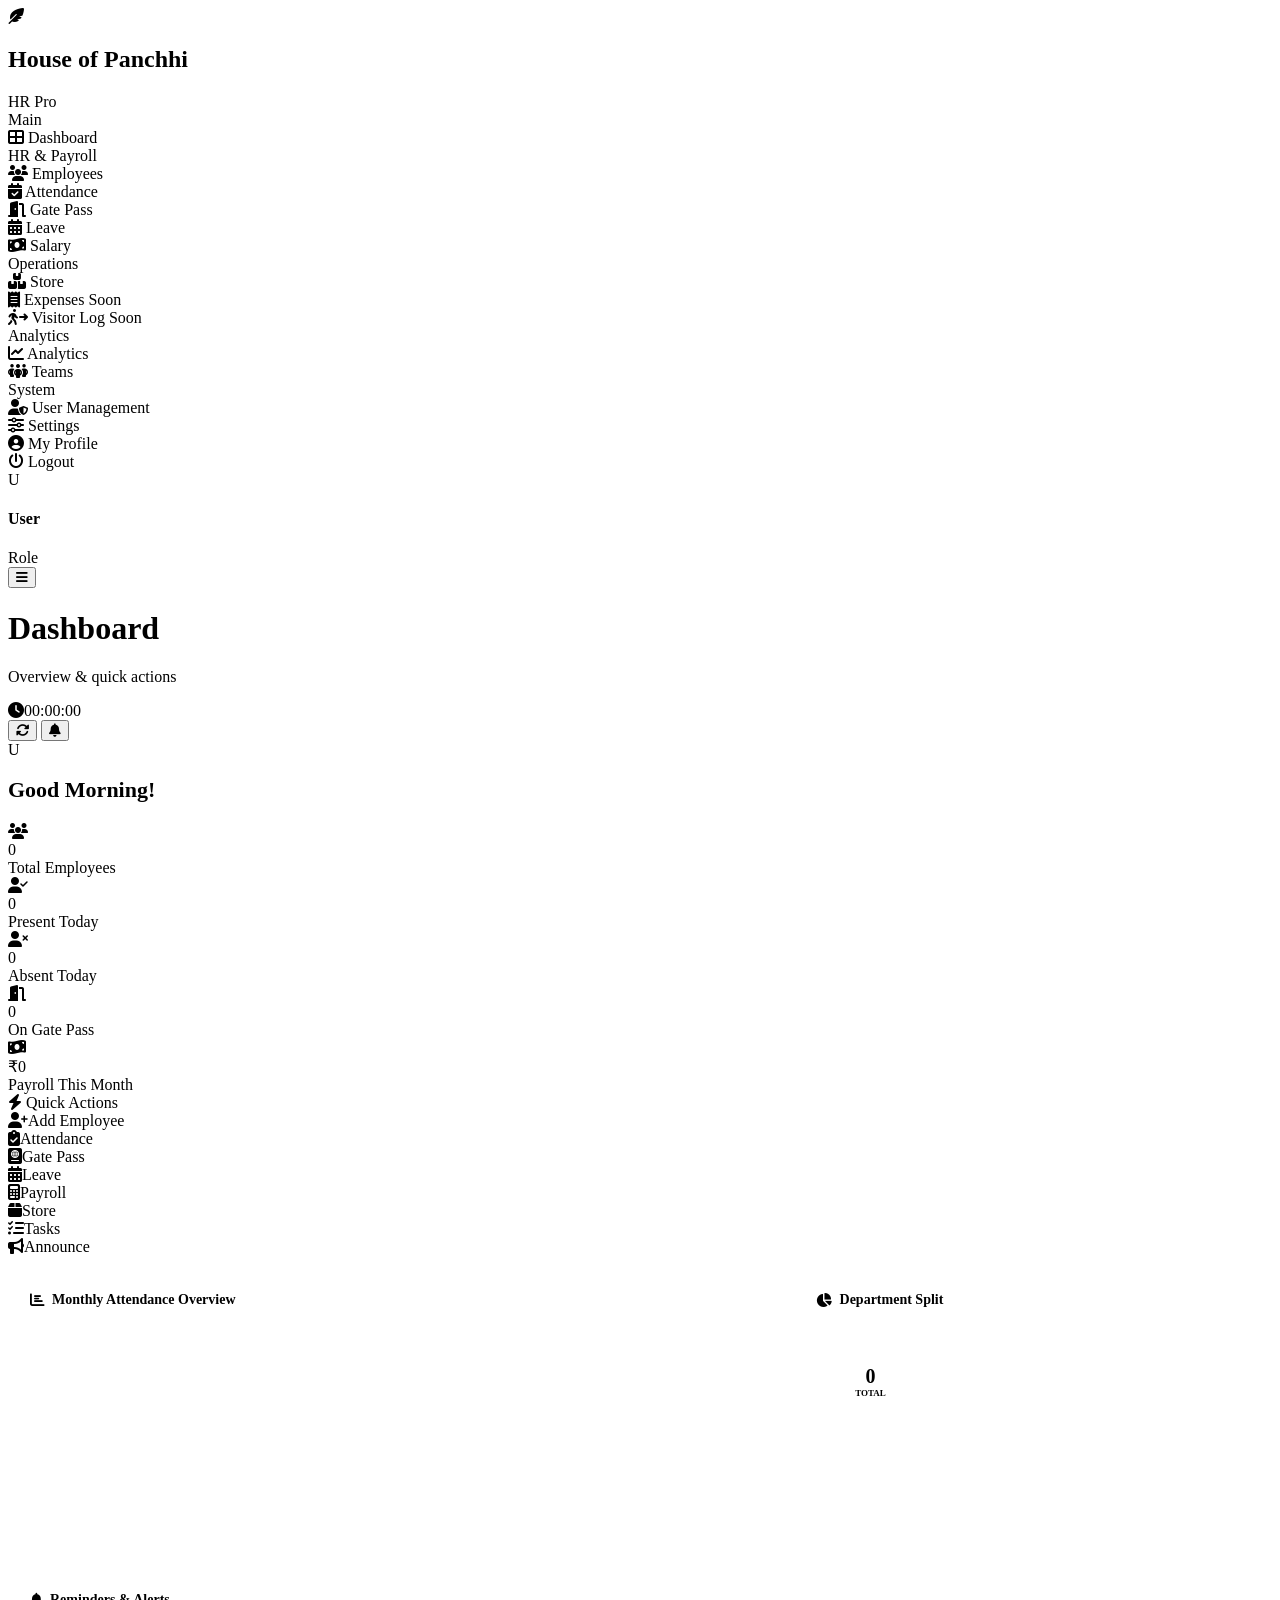
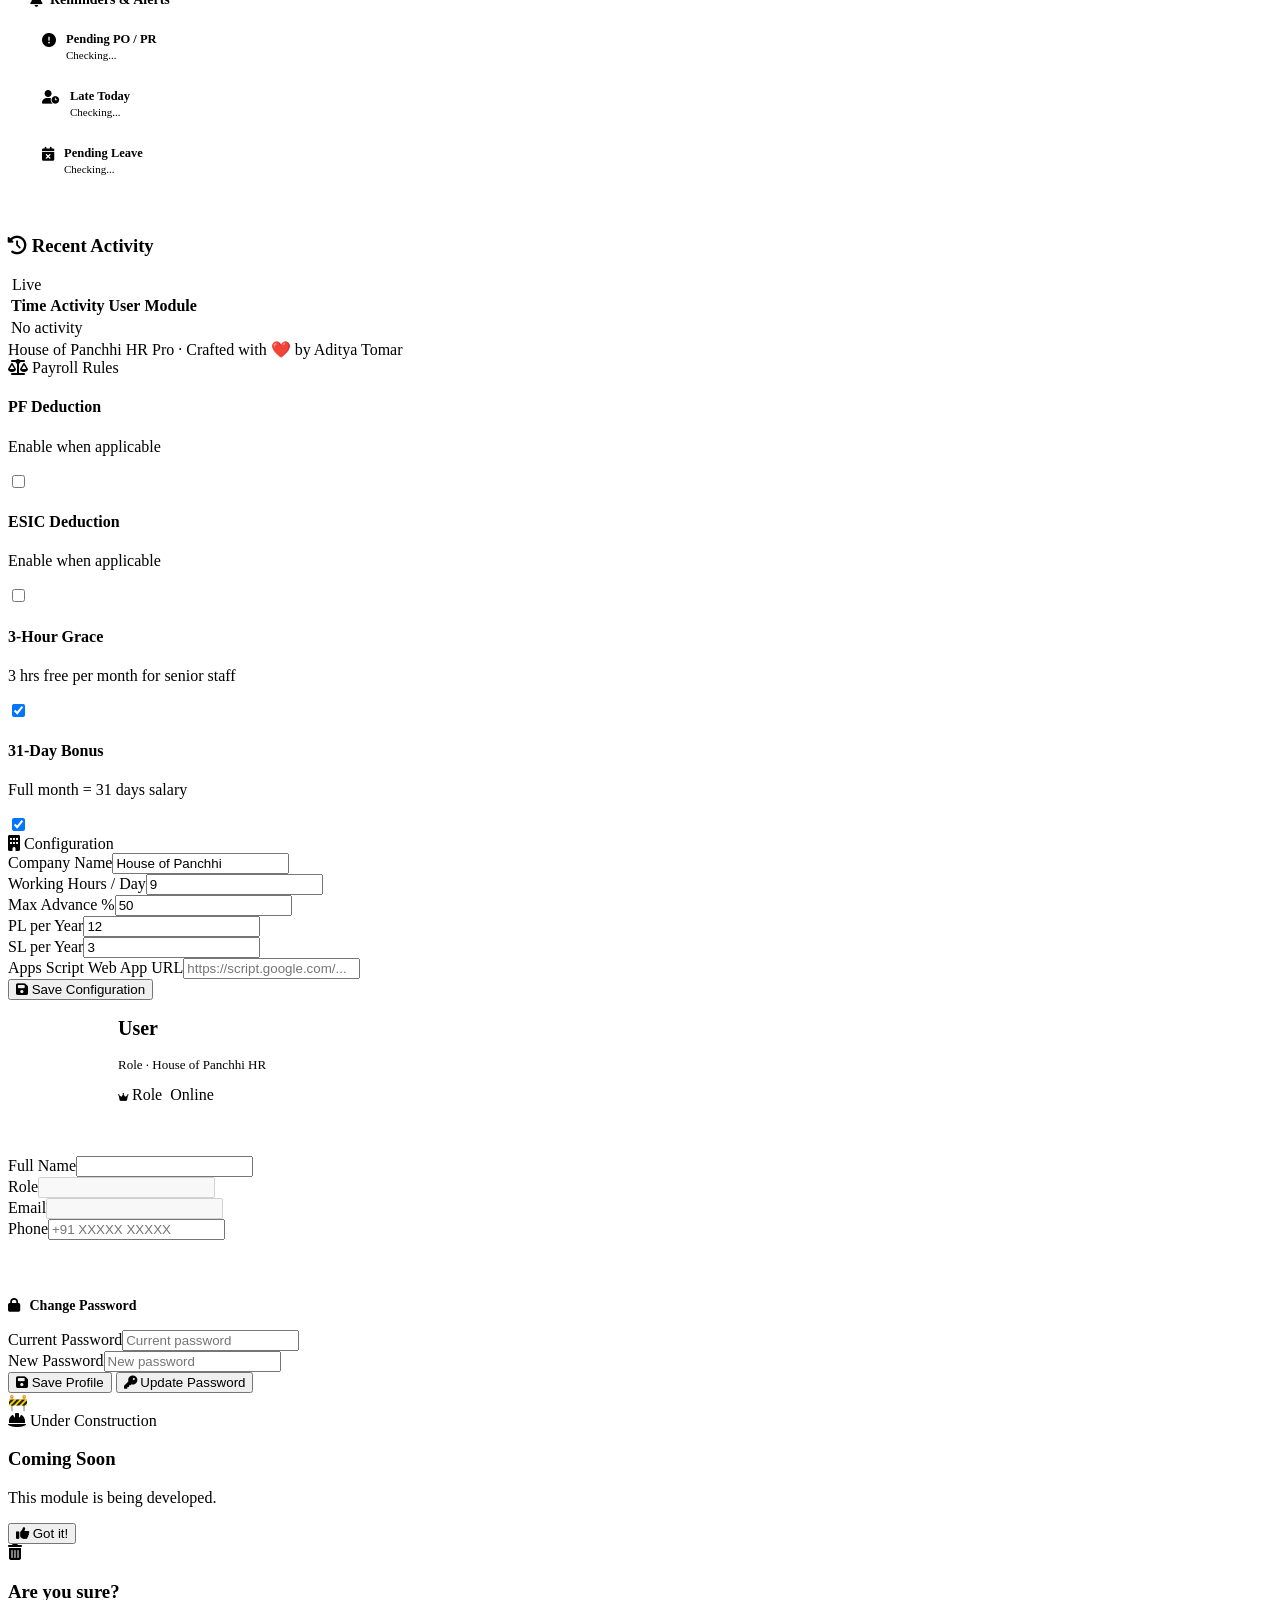
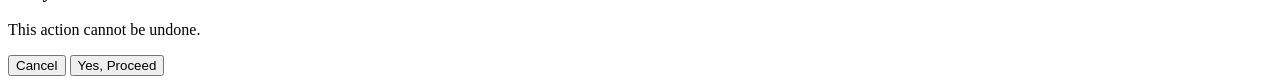
==== index.html @ e10f1668 "Add files via upload" ====
<!DOCTYPE html>
<html lang="en">
<head>
<meta charset="UTF-8">
<meta name="viewport" content="width=device-width, initial-scale=1.0">
<title>Dashboard — House of Panchhi HR</title>
<link rel="icon" type="image/png" href="assets/img/hop-logo-wings.png">
<link rel="preconnect" href="https://fonts.googleapis.com">
<link href="https://fonts.googleapis.com/css2?family=Plus+Jakarta+Sans:wght@300;400;500;600;700;800&family=JetBrains+Mono:wght@400;600&display=swap" rel="stylesheet">
<link rel="stylesheet" href="https://cdnjs.cloudflare.com/ajax/libs/font-awesome/6.5.1/css/all.min.css">
<link rel="stylesheet" href="assets/css/style.css">
<style>
.dashboard-grid { display: grid; grid-template-columns: 1.6fr 1fr; gap: 20px; margin-bottom: 24px; }
.chart-card { background: #fff; border: 1px solid var(--gray-200); border-radius: var(--radius-lg); padding: 22px; transition: all 0.25s ease; }
.chart-card:hover { box-shadow: var(--shadow-md); }
.chart-card h3 { font-size: 14px; font-weight: 800; color: var(--gray-900); margin-bottom: 18px; display: flex; align-items: center; gap: 8px; }
.chart-card h3 i { color: var(--primary); }
.bar-chart { display: flex; align-items: flex-end; gap: 10px; height: 160px; padding-bottom: 24px; position: relative; }
.bar-wrap { flex: 1; display: flex; flex-direction: column; align-items: center; gap: 4px; height: 100%; justify-content: flex-end; }
.bar { width: 100%; border-radius: 6px 6px 0 0; min-width: 24px; position: relative; transition: height 1s cubic-bezier(0.4,0,0.2,1); cursor: pointer; }
.bar:hover { opacity: 0.82; }
.bar-val { font-size: 10px; font-weight: 800; color: var(--gray-700); position: absolute; top: -18px; left: 50%; transform: translateX(-50%); white-space: nowrap; }
.bar-label { font-size: 10px; color: var(--gray-500); font-weight: 600; margin-top: 4px; }
.donut-wrap { display: flex; align-items: center; gap: 20px; margin-top: 8px; }
.donut { width: 110px; height: 110px; border-radius: 50%; position: relative; flex-shrink: 0; }
.donut-center { position: absolute; top: 50%; left: 50%; transform: translate(-50%,-50%); width: 68px; height: 68px; background: #fff; border-radius: 50%; display: flex; flex-direction: column; align-items: center; justify-content: center; }
.donut-center .dn { font-size: 20px; font-weight: 800; color: var(--gray-900); }
.donut-center .dl { font-size: 9px; color: var(--gray-400); font-weight: 700; text-transform: uppercase; }
.donut-legend { font-size: 11.5px; }
.donut-legend li { display: flex; align-items: center; gap: 6px; margin-bottom: 7px; color: var(--gray-600); font-weight: 500; list-style: none; }
.donut-legend li span { width: 9px; height: 9px; border-radius: 3px; flex-shrink: 0; display: inline-block; }
.reminder-card { background: #fff; border: 1px solid var(--gray-200); border-radius: var(--radius-lg); padding: 22px; margin-bottom: 20px; }
.reminder-card h3 { font-size: 14px; font-weight: 800; color: var(--gray-900); margin-bottom: 14px; display: flex; align-items: center; gap: 8px; }
.reminder-item { display: flex; align-items: flex-start; gap: 10px; padding: 10px 12px; border-radius: var(--radius-sm); margin-bottom: 8px; }
.reminder-item:last-child { margin-bottom: 0; }
.reminder-item.red { background: var(--danger-light); } .reminder-item.amber { background: var(--warning-light); }
.reminder-item.blue { background: var(--info-light); } .reminder-item.green { background: var(--success-light); }
.reminder-item i { font-size: 14px; margin-top: 1px; flex-shrink: 0; }
.reminder-item.red i { color: var(--danger); } .reminder-item.amber i { color: var(--warning); }
.reminder-item.blue i { color: var(--info); } .reminder-item.green i { color: var(--success); }
.reminder-item .rt { font-size: 12.5px; font-weight: 700; color: var(--gray-800); }
.reminder-item .rs { font-size: 11px; color: var(--gray-500); margin-top: 2px; }
.birthday-card { background: linear-gradient(135deg,#fdf4ff,#fce7f3); border: 1px solid #f9a8d4; border-radius: var(--radius-md); padding: 12px 16px; display: flex; align-items: center; gap: 12px; margin-bottom: 10px; }
.birthday-card i { font-size: 20px; color: #ec4899; }
.birthday-card .bname { font-size: 13px; font-weight: 800; color: var(--gray-900); }
.birthday-card .bdept { font-size: 11.5px; color: var(--gray-500); }
.activity-time { font-size: 11px; color: var(--gray-400); white-space: nowrap; font-family: 'JetBrains Mono',monospace; }
@media (max-width: 900px) { .dashboard-grid { grid-template-columns: 1fr; } }
</style>
</head>
<body>
<div class="app-wrapper active" id="appWrapper">
<div class="sidebar-overlay" id="sidebarOverlay" onclick="closeSidebar()"></div>

<nav class="sidebar" id="sidebar">
  <div class="sidebar-brand">
    <img src="assets/img/hop-logo-wings.png" alt="HOP" class="sidebar-logo-img" onerror="this.outerHTML='<div class=\'brand-icon\'><i class=\'fas fa-feather-pointed\'></i></div>'">
    <div class="brand-text"><h2>House of Panchhi</h2><span>HR Pro</span></div>
  </div>
  <div class="sidebar-nav">
    <div class="nav-section">
      <div class="nav-section-title">Main</div>
      <div class="nav-link active" data-page="dashboard" data-module="dashboard" onclick="navigateTo('dashboard')"><i class="fas fa-th-large"></i> Dashboard</div>
    </div>
    <div class="nav-section">
      <div class="nav-section-title">HR & Payroll</div>
      <div class="nav-link" data-module="employees" onclick="window.location='employees.html'"><i class="fas fa-users"></i> Employees</div>
      <div class="nav-link" data-module="attendance" onclick="window.location='attendance.html'"><i class="fas fa-calendar-check"></i> Attendance</div>
      <div class="nav-link" data-module="gatepass" onclick="window.location='gatepass.html'"><i class="fas fa-door-open"></i> Gate Pass</div>
      <div class="nav-link" data-module="leave" onclick="window.location='leave.html'"><i class="fas fa-calendar-days"></i> Leave</div>
      <div class="nav-link" data-module="salary" onclick="window.location='salary.html'"><i class="fas fa-money-bill-wave"></i> Salary</div>
    </div>
    <div class="nav-section">
      <div class="nav-section-title">Operations</div>
      <div class="nav-link" data-module="store" onclick="window.location='store.html'"><i class="fas fa-boxes-stacked"></i> Store</div>
      <div class="nav-link" onclick="showMaintenance('Expenses Tracker','Track expenses')"><i class="fas fa-receipt"></i> Expenses <span class="nav-soon">Soon</span></div>
      <div class="nav-link" onclick="showMaintenance('Visitor Log','Track visitors')"><i class="fas fa-person-walking-arrow-right"></i> Visitor Log <span class="nav-soon">Soon</span></div>
    </div>
    <div class="nav-section">
      <div class="nav-section-title">Analytics</div>
      <div class="nav-link" data-module="analytics" onclick="window.location='analytics.html'"><i class="fas fa-chart-line"></i> Analytics</div>
      <div class="nav-link" data-module="teams" onclick="window.location='teams.html'"><i class="fas fa-people-group"></i> Teams</div>
    </div>
    <div class="nav-section">
      <div class="nav-section-title">System</div>
      <div class="nav-link" data-module="users" onclick="window.location='users.html'"><i class="fas fa-user-shield"></i> User Management</div>
      <div class="nav-link" data-page="settings" data-module="settings" onclick="navigateTo('settings')"><i class="fas fa-sliders"></i> Settings</div>
      <div class="nav-link" data-page="profile" data-module="profile" onclick="navigateTo('profile')"><i class="fas fa-user-circle"></i> My Profile</div>
      <div class="nav-link" onclick="Auth.logout()"><i class="fas fa-power-off"></i> Logout</div>
    </div>
  </div>
  <div class="sidebar-footer" onclick="navigateTo('profile')">
    <div class="user-avatar" id="sidebarAvatar">U</div>
    <div class="user-info">
      <h4 id="sidebarName">User</h4>
      <span><span class="online-dot"></span> <span class="badge-role">Role</span></span>
    </div>
  </div>
</nav>

<div class="main-content">
  <header class="top-header">
    <div class="header-left">
      <button class="menu-toggle" onclick="toggleSidebar()"><i class="fas fa-bars"></i></button>
      <div class="page-title"><h1 id="pageTitle">Dashboard</h1><p id="pageSubtitle">Overview & quick actions</p></div>
    </div>
    <div class="header-right">
      <div class="header-clock"><i class="fas fa-clock"></i><span id="liveClock" class="clock-label">00:00:00</span></div>
      <button class="header-icon-btn" onclick="syncAll()" title="Refresh"><i class="fas fa-rotate"></i></button>
      <button class="header-icon-btn" onclick="showToast('info','Notifications','No new notifications')"><i class="fas fa-bell"></i></button>
      <div class="header-avatar" id="headerAvatar" onclick="navigateTo('profile')">U</div>
    </div>
  </header>

  <div class="page-content">
    <!-- DASHBOARD -->
    <div class="page active" id="page-dashboard">
      <div style="margin-bottom:20px">
        <h2 id="greetingText" style="font-size:22px;font-weight:800;color:var(--gray-900)">Good Morning!</h2>
        <p id="greetingDate" style="font-size:13px;color:var(--gray-500);margin-top:3px"></p>
      </div>

      <div id="birthdaySection" style="display:none;margin-bottom:20px"></div>

      <div class="stat-cards">
        <div class="stat-card purple"><div class="stat-icon purple"><i class="fas fa-users"></i></div><div class="stat-number" id="ds-totalEmp">0</div><div class="stat-label">Total Employees</div></div>
        <div class="stat-card green"><div class="stat-icon green"><i class="fas fa-user-check"></i></div><div class="stat-number" id="ds-presentToday">0</div><div class="stat-label">Present Today</div></div>
        <div class="stat-card red"><div class="stat-icon red"><i class="fas fa-user-xmark"></i></div><div class="stat-number" id="ds-absentToday">0</div><div class="stat-label">Absent Today</div></div>
        <div class="stat-card amber"><div class="stat-icon amber"><i class="fas fa-door-open"></i></div><div class="stat-number" id="ds-onGatepass">0</div><div class="stat-label">On Gate Pass</div></div>
        <div class="stat-card blue"><div class="stat-icon blue"><i class="fas fa-money-bill-wave"></i></div><div class="stat-number" id="ds-payroll">₹0</div><div class="stat-label">Payroll This Month</div></div>
      </div>

      <div class="section-title"><i class="fas fa-bolt"></i> Quick Actions</div>
      <div class="quick-grid">
        <div class="quick-btn" onclick="window.location='employees.html'"><i class="fas fa-user-plus"></i><span>Add Employee</span></div>
        <div class="quick-btn" onclick="window.location='attendance.html'"><i class="fas fa-clipboard-check"></i><span>Attendance</span></div>
        <div class="quick-btn" onclick="window.location='gatepass.html'"><i class="fas fa-passport"></i><span>Gate Pass</span></div>
        <div class="quick-btn" onclick="window.location='leave.html'"><i class="fas fa-calendar-days"></i><span>Leave</span></div>
        <div class="quick-btn" onclick="window.location='salary.html'"><i class="fas fa-calculator"></i><span>Payroll</span></div>
        <div class="quick-btn" onclick="window.location='store.html'"><i class="fas fa-box"></i><span>Store</span></div>
        <div class="quick-btn" onclick="showMaintenance('Task Manager','Task module coming soon')"><i class="fas fa-list-check"></i><span>Tasks</span></div>
        <div class="quick-btn" onclick="showMaintenance('Announcements','Announcements coming soon')"><i class="fas fa-bullhorn"></i><span>Announce</span></div>
      </div>

      <div class="dashboard-grid">
        <div class="chart-card">
          <h3><i class="fas fa-chart-bar"></i> Monthly Attendance Overview</h3>
          <div class="bar-chart" id="dashBarChart"></div>
        </div>
        <div class="chart-card">
          <h3><i class="fas fa-chart-pie"></i> Department Split</h3>
          <div class="donut-wrap">
            <div class="donut" id="dashDonut"><div class="donut-center"><div class="dn" id="dashDonutNum">0</div><div class="dl">Total</div></div></div>
            <ul class="donut-legend" id="dashDonutLegend"></ul>
          </div>
        </div>
      </div>

      <div class="grid-1-2">
        <div class="reminder-card">
          <h3><i class="fas fa-bell" style="color:var(--warning)"></i> Reminders & Alerts</h3>
          <div id="dashReminders">
            <div class="reminder-item amber"><i class="fas fa-exclamation-circle"></i><div><div class="rt">Pending PO / PR</div><div class="rs" id="dash-poCount">Checking...</div></div></div>
            <div class="reminder-item red"><i class="fas fa-user-clock"></i><div><div class="rt">Late Today</div><div class="rs" id="dash-lateCount">Checking...</div></div></div>
            <div class="reminder-item blue"><i class="fas fa-calendar-xmark"></i><div><div class="rt">Pending Leave</div><div class="rs" id="dash-pendingLeave">Checking...</div></div></div>
            <div class="reminder-item green" id="dash-probationAlert" style="display:none"><i class="fas fa-user-clock"></i><div><div class="rt">Probation Ending</div><div class="rs" id="dash-probationText"></div></div></div>
          </div>
        </div>
        <div class="table-card" style="margin-bottom:0">
          <div class="table-header"><h3><i class="fas fa-clock-rotate-left"></i> Recent Activity</h3><span class="badge badge-green"><span class="online-dot pulse"></span>&nbsp;Live</span></div>
          <div class="table-wrapper">
            <table><thead><tr><th>Time</th><th>Activity</th><th>User</th><th>Module</th></tr></thead><tbody id="dashActivityBody"><tr><td colspan="4" class="table-empty">No activity</td></tr></tbody></table>
          </div>
        </div>
      </div>

      <div class="app-footer">
        <div class="credit-text">House of Panchhi HR Pro · <span class="rainbow-text">Crafted with ❤️ by Aditya Tomar</span></div>
      </div>
    </div>

    <!-- SETTINGS -->
    <div class="page" id="page-settings">
      <div class="grid-2">
        <div class="form-card">
          <div class="form-card-title"><i class="fas fa-scale-balanced"></i> Payroll Rules</div>
          <div class="toggle-row"><div class="toggle-info"><h4>PF Deduction</h4><p>Enable when applicable</p></div><label class="toggle-switch"><input type="checkbox" id="rulePF"><span class="toggle-slider"></span></label></div>
          <div class="toggle-row"><div class="toggle-info"><h4>ESIC Deduction</h4><p>Enable when applicable</p></div><label class="toggle-switch"><input type="checkbox" id="ruleESIC"><span class="toggle-slider"></span></label></div>
          <div class="toggle-row"><div class="toggle-info"><h4>3-Hour Grace</h4><p>3 hrs free per month for senior staff</p></div><label class="toggle-switch"><input type="checkbox" id="ruleGrace" checked><span class="toggle-slider"></span></label></div>
          <div class="toggle-row"><div class="toggle-info"><h4>31-Day Bonus</h4><p>Full month = 31 days salary</p></div><label class="toggle-switch"><input type="checkbox" id="ruleBonus" checked><span class="toggle-slider"></span></label></div>
        </div>
        <div class="form-card">
          <div class="form-card-title"><i class="fas fa-building"></i> Configuration</div>
          <div class="form-group mb-16"><label>Company Name</label><input type="text" id="cfgCompany" value="House of Panchhi"></div>
          <div class="form-group mb-16"><label>Working Hours / Day</label><input type="number" id="cfgHours" value="9"></div>
          <div class="form-group mb-16"><label>Max Advance %</label><input type="number" id="cfgAdvance" value="50"></div>
          <div class="form-group mb-16"><label>PL per Year</label><input type="number" id="cfgPL" value="12"></div>
          <div class="form-group mb-16"><label>SL per Year</label><input type="number" id="cfgSL" value="3"></div>
          <div class="form-group mb-16"><label>Apps Script Web App URL</label><input type="url" id="cfgWebApp" placeholder="https://script.google.com/..."></div>
          <button class="btn btn-primary btn-full" onclick="saveSettings()"><i class="fas fa-save"></i> Save Configuration</button>
        </div>
      </div>
    </div>

    <!-- PROFILE -->
    <div class="page" id="page-profile">
      <div class="form-card">
        <div style="display:flex;align-items:center;gap:20px;margin-bottom:28px;padding-bottom:24px;border-bottom:1px solid var(--gray-100);flex-wrap:wrap">
          <div id="profileAvatarLg" style="width:90px;height:90px;border-radius:20px;display:flex;align-items:center;justify-content:center;color:#fff;font-size:32px;font-weight:800;cursor:pointer;position:relative;background:var(--primary)" onclick="document.getElementById('profilePhotoInput').click()">
            U
            <div style="position:absolute;bottom:-4px;right:-4px;background:var(--primary);width:26px;height:26px;border-radius:50%;display:flex;align-items:center;justify-content:center;border:2px solid #fff"><i class="fas fa-camera" style="font-size:10px;color:#fff"></i></div>
          </div>
          <input type="file" id="profilePhotoInput" accept="image/*" style="display:none" onchange="handleProfilePhoto(this)">
          <div>
            <h2 id="profileDisplayName" style="font-size:20px;font-weight:800;color:var(--gray-900)">User</h2>
            <p style="font-size:13px;color:var(--gray-500);margin-top:2px"><span class="badge-role">Role</span> · House of Panchhi HR</p>
            <div style="display:flex;gap:8px;margin-top:8px"><span class="badge badge-purple"><i class="fas fa-crown" style="font-size:9px"></i> <span class="badge-role">Role</span></span><span class="badge badge-green"><span class="online-dot"></span> Online</span></div>
          </div>
        </div>
        <div class="form-grid form-grid-2">
          <div class="form-group"><label>Full Name</label><input type="text" id="profileName" onchange="updateProfileName()"></div>
          <div class="form-group"><label>Role</label><input type="text" id="profileRole" disabled></div>
          <div class="form-group"><label>Email</label><input type="email" id="profileEmail" disabled></div>
          <div class="form-group"><label>Phone</label><input type="tel" id="profilePhone" placeholder="+91 XXXXX XXXXX"></div>
        </div>
        <div style="margin-top:24px;padding-top:20px;border-top:1px solid var(--gray-100)">
          <h3 style="font-size:14px;font-weight:800;color:var(--gray-900);margin-bottom:16px"><i class="fas fa-lock" style="color:var(--primary);margin-right:6px"></i> Change Password</h3>
          <div class="form-grid form-grid-2">
            <div class="form-group"><label>Current Password</label><input type="password" id="currentPass" placeholder="Current password"></div>
            <div class="form-group"><label>New Password</label><input type="password" id="newPass" placeholder="New password"></div>
          </div>
        </div>
        <div class="btn-group mt-16">
          <button class="btn btn-primary" onclick="saveProfile()"><i class="fas fa-save"></i> Save Profile</button>
          <button class="btn btn-outline" onclick="changePassword()"><i class="fas fa-key"></i> Update Password</button>
        </div>
      </div>
    </div>
  </div>
</div>
</div>

<!-- MAINTENANCE MODAL -->
<div class="maintenance-overlay" id="maintenanceModal">
  <div class="maintenance-box">
    <span class="maintenance-icon">🚧</span>
    <div class="maintenance-badge"><i class="fas fa-hard-hat"></i> Under Construction</div>
    <h3 id="maintenanceTitle">Coming Soon</h3>
    <p id="maintenanceDesc">This module is being developed.</p>
    <button class="btn btn-primary" onclick="closeMaintenance()" style="margin:0 auto"><i class="fas fa-thumbs-up"></i> Got it!</button>
  </div>
</div>

<!-- CONFIRM MODAL -->
<div class="modal-overlay" id="modal-confirm">
  <div class="modal-box modal-box-sm modal-confirm">
    <div class="modal-confirm-icon red"><i class="fas fa-trash-alt"></i></div>
    <h3>Are you sure?</h3>
    <p>This action cannot be undone.</p>
    <div class="modal-footer" style="justify-content:center">
      <button class="btn btn-outline" onclick="closeModal('confirm')">Cancel</button>
      <button class="btn btn-danger btn-confirm-ok">Yes, Proceed</button>
    </div>
  </div>
</div>

<script src="assets/js/app.js"></script>
<script>
function navigateTo(pageId) {
  if (!Auth.hasAccess(pageId)) { showToast('error','Access Denied','No permission'); return; }
  document.querySelectorAll('.page').forEach(p => p.classList.remove('active'));
  document.querySelectorAll('.nav-link').forEach(l => l.classList.remove('active'));
  const page = document.getElementById('page-' + pageId); if (page) page.classList.add('active');
  const link = document.querySelector(`.nav-link[data-page="${pageId}"]`); if (link) link.classList.add('active');
  App.currentPage = pageId;
  const titles = { dashboard: ['Dashboard','Overview & quick actions'], settings: ['Settings','Configure system rules'], profile: ['My Profile','Account settings'] };
  document.getElementById('pageTitle').textContent = titles[pageId]?.[0] || pageId;
  document.getElementById('pageSubtitle').textContent = titles[pageId]?.[1] || '';
  if (window.innerWidth <= 768) closeSidebar();
  window.location.hash = pageId;
}

function showMaintenance(title, desc) {
  document.getElementById('maintenanceTitle').textContent = title;
  document.getElementById('maintenanceDesc').textContent = desc;
  document.getElementById('maintenanceModal').classList.add('show');
}
function closeMaintenance() { document.getElementById('maintenanceModal').classList.remove('show'); }

function handleHash() {
  const hash = window.location.hash.replace('#','');
  if (hash && ['dashboard','settings','profile'].includes(hash) && Auth.hasAccess(hash)) navigateTo(hash);
}

let employees = [], attendance = [], gatepasses = [], leaveRecords = [], salaryRecords = [], storeEntries = [], departments = [], activityLogs = [];

async function syncAll() {
  const btn = document.querySelector('.header-icon-btn[title="Refresh"]');
  if (btn) btn.innerHTML = '<i class="fas fa-spinner spin"></i>';
  try {
    [employees, attendance, gatepasses, leaveRecords, salaryRecords, storeEntries, departments, activityLogs] = await Promise.all([
      GSheet.read('Employees'), GSheet.read('Attendance'), GSheet.read('GatePass'),
      GSheet.read('Leave'), GSheet.read('Salary'), GSheet.read('Store'),
      GSheet.read('Departments'), GSheet.read('ActivityLog', 50)
    ]);
    App.lastSync = new Date();
    renderDashboard();
    showToast('success','Synced','All data refreshed from Google Sheets');
  } catch (e) {
    showToast('error','Sync Failed',e.message);
  }
  if (btn) setTimeout(() => btn.innerHTML = '<i class="fas fa-rotate"></i>', 800);
}

function renderDashboard() {
  const active = employees.filter(e => (e.Status || 'ACTIVE') === 'ACTIVE');
  document.getElementById('ds-totalEmp').textContent = active.length;
  const today = todayStr();
  const att = attendance.filter(r => r.Date === today);
  document.getElementById('ds-presentToday').textContent = att.filter(r => r.Status === 'P' || r.Status === 'L').length;
  document.getElementById('ds-absentToday').textContent = att.filter(r => r.Status === 'A').length;
  document.getElementById('ds-onGatepass').textContent = gatepasses.filter(g => g.Date === today && g.Status === 'OUT').length;
  const month = today.slice(0,7);
  const sal = salaryRecords.filter(r => r.Month === month);
  const net = sal.reduce((s, r) => s + (Number(r['Net Salary']) || 0), 0);
  document.getElementById('ds-payroll').textContent = formatINR(net);

  document.getElementById('dash-poCount').textContent = storeEntries.filter(e => e['PO Status'] === 'PENDING' || (!e['PO No'] || !e['PR No'])).length + ' pending';
  document.getElementById('dash-lateCount').textContent = att.filter(r => r.Status === 'L').length + ' late today';
  document.getElementById('dash-pendingLeave').textContent = leaveRecords.filter(r => r.Status === 'PENDING').length + ' requests';

  checkBirthdays(active);
  checkProbation(active);
  buildBarChart();
  buildDonutChart(active);
  buildActivityLog();
}

function checkBirthdays(emps) {
  const today = new Date(); const md = `${String(today.getMonth()+1).padStart(2,'0')}-${String(today.getDate()).padStart(2,'0')}`;
  const bdays = emps.filter(e => e.DOB && String(e.DOB).slice(5) === md);
  const sec = document.getElementById('birthdaySection');
  if (!bdays.length) { sec.style.display = 'none'; return; }
  sec.style.display = 'block';
  sec.innerHTML = bdays.map(e => `<div class="birthday-card"><i class="fas fa-birthday-cake"></i><div><div class="bname">🎂 Happy Birthday, ${e['Full Name']}!</div><div class="bdept">${e.Department || ''} · ${e['E-Code']}</div></div></div>`).join('');
}

function checkProbation(emps) {
  const today = new Date();
  const soon = emps.filter(e => {
    if (!e['Confirmation Date']) return false;
    const d = new Date(e['Confirmation Date']);
    const diff = Math.round((d - today) / (1000*60*60*24));
    return diff >= 0 && diff <= 7;
  });
  const el = document.getElementById('dash-probationAlert');
  if (soon.length) { el.style.display = 'flex'; document.getElementById('dash-probationText').textContent = soon.length + ' employee(s) confirmation approaching'; }
}

function buildBarChart() {
  const chart = document.getElementById('dashBarChart'); if (!chart) return;
  const months = ['Jan','Feb','Mar','Apr','May','Jun','Jul','Aug','Sep','Oct','Nov','Dec'];
  const now = new Date();
  const data = Array.from({length:6}, (_,i) => {
    const m = months[(now.getMonth()-5+i+12)%12];
    const recs = attendance.filter(r => r.Date && r.Date.slice(5,7) === String((now.getMonth()-5+i+12)%12+1).padStart(2,'0'));
    const total = recs.length || 1;
    const present = recs.filter(r => r.Status === 'P' || r.Status === 'L').length;
    return { label: m, val: Math.round(present/total*100) || 0 };
  });
  const colors = ['#6c47ff','#a855f7','#6c47ff','#a855f7','#6c47ff','#a855f7'];
  chart.innerHTML = '';
  const max = Math.max(...data.map(d=>d.val), 1);
  data.forEach((d,i) => {
    const wrap = document.createElement('div'); wrap.className='bar-wrap';
    const bar = document.createElement('div'); bar.className='bar'; bar.style.background = colors[i]; bar.style.height='0%';
    bar.innerHTML = `<span class="bar-val">${d.val}%</span>`;
    const lbl = document.createElement('div'); lbl.className='bar-label'; lbl.textContent=d.label;
    wrap.appendChild(bar); wrap.appendChild(lbl); chart.appendChild(wrap);
    setTimeout(() => bar.style.height = Math.round(d.val/max*100)+'%', 100+i*80);
  });
}

function buildDonutChart(emps) {
  const donut = document.getElementById('dashDonut'); const legend = document.getElementById('dashDonutLegend'); const num = document.getElementById('dashDonutNum');
  if (!donut) return;
  num.textContent = emps.length;
  const counts = {};
  emps.forEach(e => { counts[e.Department] = (counts[e.Department] || 0) + 1; });
  const sorted = Object.entries(counts).sort((a,b)=>b[1]-a[1]).slice(0,5);
  const total = emps.length || 1;
  if (!sorted.length) { donut.style.background='var(--gray-200)'; legend.innerHTML='<li style="color:var(--gray-400)">No employees</li>'; return; }
  const COLORS = ['#6c47ff','#10b981','#f59e0b','#3b82f6','#ef4444'];
  let conic='', start=0; legend.innerHTML='';
  sorted.forEach(([dept,count],i) => {
    const pct = Math.round(count/total*100);
    conic += `${COLORS[i]} ${start}% ${start+pct}%,`; start += pct;
    const li = document.createElement('li'); li.innerHTML = `<span style="background:${COLORS[i]}"></span>${dept} (${pct}%)`; legend.appendChild(li);
  });
  if (start<100) conic += `var(--gray-200) ${start}% 100%`; else conic = conic.slice(0,-1);
  donut.style.background = `conic-gradient(${conic})`;
}

function buildActivityLog() {
  const body = document.getElementById('dashActivityBody'); if (!body) return;
  if (!activityLogs.length) { body.innerHTML = '<tr><td colspan="4" class="table-empty">No activity yet</td></tr>'; return; }
  body.innerHTML = activityLogs.slice(0,10).map(a => `<tr><td class="activity-time">${a.Timestamp}</td><td>${a.Action}</td><td style="font-weight:600">${a.User}</td><td><span class="badge badge-purple">${a.Module}</span></td></tr>`).join('');
}

function updateProfileName() {
  const name = document.getElementById('profileName')?.value?.trim() || 'User';
  document.getElementById('profileDisplayName').textContent = name;
  Auth.updateName(name);
}

async function handleProfilePhoto(input) {
  const file = input.files[0]; if (!file) return;
  const reader = new FileReader();
  reader.onload = async e => {
    const base64 = e.target.result.split(',')[1];
    const res = await uploadBase64ToDrive(base64, file.name, file.type, 'ProfilePhotos');
    if (res.success) {
      const url = e.target.result;
      document.getElementById('profileAvatarLg').innerHTML = `<img src="${url}" style="width:100%;height:100%;object-fit:cover;border-radius:18px">`;
      Auth.updatePhoto(url);
      showToast('success','Photo Updated','Profile picture uploaded');
    }
  };
  reader.readAsDataURL(file);
}

async function saveProfile() {
  const u = Auth.get(); if (!u) return;
  await GSheet.send('Auth', { id: u.id, name: document.getElementById('profileName').value, phone: document.getElementById('profilePhone').value, photo: u.photo }, 'UPDATE_PROFILE');
  updateProfileName();
  await logActivity('Updated profile', 'profile', 'Profile changes saved');
  showToast('success','Saved','Profile updated');
}

async function changePassword() {
  const u = Auth.get(); if (!u) return;
  const current = document.getElementById('currentPass').value;
  const newP = document.getElementById('newPass').value;
  if (!current || !newP) { showToast('error','Required','Fill both passwords'); return; }
  if (newP.length < 6) { showToast('error','Weak','Min 6 characters'); return; }
  await GSheet.send('Auth', { id: u.id, currentPassword: current, newPassword: newP }, 'CHANGE_PASSWORD');
  await logActivity('Changed password', 'profile', 'Password updated');
  showToast('success','Password Changed','Password updated successfully');
  document.getElementById('currentPass').value=''; document.getElementById('newPass').value='';
}

function saveSettings() {
  const url = document.getElementById('cfgWebApp')?.value?.trim();
  if (url) CONFIG.WEB_APP_URL = url;
  logActivity('Updated settings', 'settings', 'Configuration saved');
  showToast('success','Saved','Settings saved');
}

window.addEventListener('load', () => {
  handleHash();
  const u = Auth.get();
  if (u) {
    document.getElementById('profileName').value = u.name;
    document.getElementById('profileEmail').value = u.email;
    document.getElementById('profileRole').value = u.role;
    document.getElementById('profilePhone').value = u.phone || '';
    document.getElementById('profileDisplayName').textContent = u.name;
  }
  syncAll();
  setInterval(syncAll, 5 * 60 * 1000); // auto-refresh every 5 minutes
});
</script>
</body>
</html>
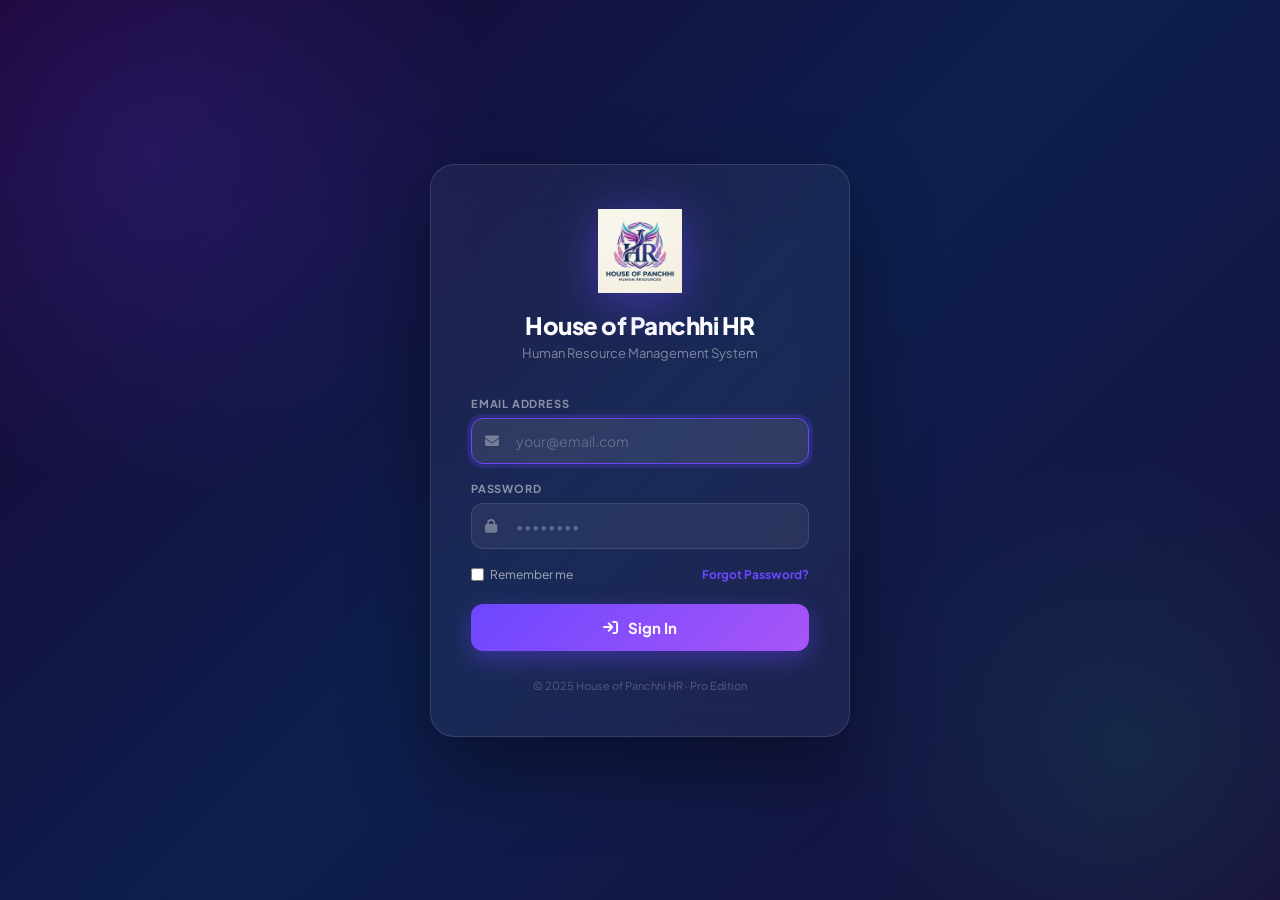
==== commit 8da44a00: "Update index.html" ====
--- a/index.html
+++ b/index.html
@@ -3,472 +3,764 @@
 <head>
 <meta charset="UTF-8">
 <meta name="viewport" content="width=device-width, initial-scale=1.0">
-<title>Dashboard — House of Panchhi HR</title>
+<title>House of Panchhi HR</title>
 <link rel="icon" type="image/png" href="assets/img/hop-logo-wings.png">
 <link rel="preconnect" href="https://fonts.googleapis.com">
 <link href="https://fonts.googleapis.com/css2?family=Plus+Jakarta+Sans:wght@300;400;500;600;700;800&family=JetBrains+Mono:wght@400;600&display=swap" rel="stylesheet">
 <link rel="stylesheet" href="https://cdnjs.cloudflare.com/ajax/libs/font-awesome/6.5.1/css/all.min.css">
 <link rel="stylesheet" href="assets/css/style.css">
 <style>
-.dashboard-grid { display: grid; grid-template-columns: 1.6fr 1fr; gap: 20px; margin-bottom: 24px; }
-.chart-card { background: #fff; border: 1px solid var(--gray-200); border-radius: var(--radius-lg); padding: 22px; transition: all 0.25s ease; }
-.chart-card:hover { box-shadow: var(--shadow-md); }
-.chart-card h3 { font-size: 14px; font-weight: 800; color: var(--gray-900); margin-bottom: 18px; display: flex; align-items: center; gap: 8px; }
-.chart-card h3 i { color: var(--primary); }
-.bar-chart { display: flex; align-items: flex-end; gap: 10px; height: 160px; padding-bottom: 24px; position: relative; }
-.bar-wrap { flex: 1; display: flex; flex-direction: column; align-items: center; gap: 4px; height: 100%; justify-content: flex-end; }
-.bar { width: 100%; border-radius: 6px 6px 0 0; min-width: 24px; position: relative; transition: height 1s cubic-bezier(0.4,0,0.2,1); cursor: pointer; }
-.bar:hover { opacity: 0.82; }
-.bar-val { font-size: 10px; font-weight: 800; color: var(--gray-700); position: absolute; top: -18px; left: 50%; transform: translateX(-50%); white-space: nowrap; }
-.bar-label { font-size: 10px; color: var(--gray-500); font-weight: 600; margin-top: 4px; }
-.donut-wrap { display: flex; align-items: center; gap: 20px; margin-top: 8px; }
-.donut { width: 110px; height: 110px; border-radius: 50%; position: relative; flex-shrink: 0; }
-.donut-center { position: absolute; top: 50%; left: 50%; transform: translate(-50%,-50%); width: 68px; height: 68px; background: #fff; border-radius: 50%; display: flex; flex-direction: column; align-items: center; justify-content: center; }
-.donut-center .dn { font-size: 20px; font-weight: 800; color: var(--gray-900); }
-.donut-center .dl { font-size: 9px; color: var(--gray-400); font-weight: 700; text-transform: uppercase; }
-.donut-legend { font-size: 11.5px; }
-.donut-legend li { display: flex; align-items: center; gap: 6px; margin-bottom: 7px; color: var(--gray-600); font-weight: 500; list-style: none; }
-.donut-legend li span { width: 9px; height: 9px; border-radius: 3px; flex-shrink: 0; display: inline-block; }
-.reminder-card { background: #fff; border: 1px solid var(--gray-200); border-radius: var(--radius-lg); padding: 22px; margin-bottom: 20px; }
-.reminder-card h3 { font-size: 14px; font-weight: 800; color: var(--gray-900); margin-bottom: 14px; display: flex; align-items: center; gap: 8px; }
-.reminder-item { display: flex; align-items: flex-start; gap: 10px; padding: 10px 12px; border-radius: var(--radius-sm); margin-bottom: 8px; }
-.reminder-item:last-child { margin-bottom: 0; }
-.reminder-item.red { background: var(--danger-light); } .reminder-item.amber { background: var(--warning-light); }
-.reminder-item.blue { background: var(--info-light); } .reminder-item.green { background: var(--success-light); }
-.reminder-item i { font-size: 14px; margin-top: 1px; flex-shrink: 0; }
-.reminder-item.red i { color: var(--danger); } .reminder-item.amber i { color: var(--warning); }
-.reminder-item.blue i { color: var(--info); } .reminder-item.green i { color: var(--success); }
-.reminder-item .rt { font-size: 12.5px; font-weight: 700; color: var(--gray-800); }
-.reminder-item .rs { font-size: 11px; color: var(--gray-500); margin-top: 2px; }
-.birthday-card { background: linear-gradient(135deg,#fdf4ff,#fce7f3); border: 1px solid #f9a8d4; border-radius: var(--radius-md); padding: 12px 16px; display: flex; align-items: center; gap: 12px; margin-bottom: 10px; }
-.birthday-card i { font-size: 20px; color: #ec4899; }
-.birthday-card .bname { font-size: 13px; font-weight: 800; color: var(--gray-900); }
-.birthday-card .bdept { font-size: 11.5px; color: var(--gray-500); }
-.activity-time { font-size: 11px; color: var(--gray-400); white-space: nowrap; font-family: 'JetBrains Mono',monospace; }
-@media (max-width: 900px) { .dashboard-grid { grid-template-columns: 1fr; } }
+.dashboard-grid{display:grid;grid-template-columns:1.7fr 1fr;gap:20px;margin-bottom:24px;}
+.chart-card{background:#fff;border:1px solid var(--gray-200);border-radius:var(--radius-lg);padding:22px;}
+.chart-card h3{font-size:14px;font-weight:800;color:var(--gray-900);margin-bottom:18px;display:flex;align-items:center;gap:8px;}
+.chart-card h3 i{color:var(--primary);}
+.bar-chart{display:flex;align-items:flex-end;gap:10px;height:160px;padding-bottom:24px;position:relative;}
+.bar-wrap{flex:1;display:flex;flex-direction:column;align-items:center;gap:4px;height:100%;justify-content:flex-end;}
+.bar{width:100%;border-radius:6px 6px 0 0;min-width:24px;position:relative;transition:height 1s cubic-bezier(.4,0,.2,1);cursor:pointer;}
+.bar:hover{opacity:.82;}
+.bar-val{font-size:10px;font-weight:800;color:var(--gray-700);position:absolute;top:-18px;left:50%;transform:translateX(-50%);white-space:nowrap;}
+.bar-label{font-size:10px;color:var(--gray-500);font-weight:600;margin-top:4px;}
+.donut-wrap{display:flex;align-items:center;gap:20px;margin-top:8px;}
+.donut{width:110px;height:110px;border-radius:50%;position:relative;flex-shrink:0;}
+.donut-center{position:absolute;top:50%;left:50%;transform:translate(-50%,-50%);width:68px;height:68px;background:#fff;border-radius:50%;display:flex;flex-direction:column;align-items:center;justify-content:center;}
+.donut-center .dn{font-size:20px;font-weight:800;color:var(--gray-900);}
+.donut-center .dl{font-size:9px;color:var(--gray-400);font-weight:700;text-transform:uppercase;}
+.donut-legend{font-size:11.5px;}
+.donut-legend li{display:flex;align-items:center;gap:6px;margin-bottom:7px;color:var(--gray-600);font-weight:500;list-style:none;}
+.donut-legend li span{width:9px;height:9px;border-radius:3px;flex-shrink:0;display:inline-block;}
+.reminder-card{background:#fff;border:1px solid var(--gray-200);border-radius:var(--radius-lg);padding:22px;margin-bottom:20px;}
+.reminder-card h3{font-size:14px;font-weight:800;color:var(--gray-900);margin-bottom:14px;display:flex;align-items:center;gap:8px;}
+.reminder-item{display:flex;align-items:flex-start;gap:10px;padding:10px 12px;border-radius:var(--radius-sm);margin-bottom:8px;}
+.reminder-item:last-child{margin-bottom:0;}
+.reminder-item.red{background:var(--danger-light);}
+.reminder-item.amber{background:var(--warning-light);}
+.reminder-item.blue{background:var(--primary-light);}
+.reminder-item.green{background:var(--success-light);}
+.reminder-item i{font-size:14px;margin-top:1px;flex-shrink:0;}
+.reminder-item.red i{color:var(--danger);}
+.reminder-item.amber i{color:var(--warning);}
+.reminder-item.blue i{color:var(--primary);}
+.reminder-item.green i{color:var(--success);}
+.reminder-item .rt{font-size:12.5px;font-weight:700;color:var(--gray-800);}
+.reminder-item .rs{font-size:11px;color:var(--gray-500);margin-top:2px;}
+.birthday-card{background:linear-gradient(135deg,#fdf2f8,#fce7f3);border:1px solid #fbcfe8;border-radius:var(--radius-md);padding:12px 16px;display:flex;align-items:center;gap:12px;margin-bottom:10px;animation:fadeIn .4s ease;}
+@keyframes fadeIn{from{opacity:0;transform:translateY(-6px)}to{opacity:1;transform:translateY(0)}}
+.birthday-card i{font-size:22px;color:var(--primary);}
+.birthday-card .bname{font-size:13px;font-weight:800;color:var(--gray-900);}
+.birthday-card .bdept{font-size:11.5px;color:var(--gray-500);margin-top:2px;}
+.activity-time{font-size:11px;color:var(--gray-400);white-space:nowrap;font-family:'JetBrains Mono',monospace;}
+.stat-card.loading .stat-number{opacity:.4;}
+@media(max-width:900px){.dashboard-grid{grid-template-columns:1fr;}}
 </style>
 </head>
 <body>
-<div class="app-wrapper active" id="appWrapper">
-<div class="sidebar-overlay" id="sidebarOverlay" onclick="closeSidebar()"></div>
-
-<nav class="sidebar" id="sidebar">
-  <div class="sidebar-brand">
-    <img src="assets/img/hop-logo-wings.png" alt="HOP" class="sidebar-logo-img" onerror="this.outerHTML='<div class=\'brand-icon\'><i class=\'fas fa-feather-pointed\'></i></div>'">
-    <div class="brand-text"><h2>House of Panchhi</h2><span>HR Pro</span></div>
-  </div>
-  <div class="sidebar-nav">
-    <div class="nav-section">
-      <div class="nav-section-title">Main</div>
-      <div class="nav-link active" data-page="dashboard" data-module="dashboard" onclick="navigateTo('dashboard')"><i class="fas fa-th-large"></i> Dashboard</div>
-    </div>
-    <div class="nav-section">
-      <div class="nav-section-title">HR & Payroll</div>
-      <div class="nav-link" data-module="employees" onclick="window.location='employees.html'"><i class="fas fa-users"></i> Employees</div>
-      <div class="nav-link" data-module="attendance" onclick="window.location='attendance.html'"><i class="fas fa-calendar-check"></i> Attendance</div>
-      <div class="nav-link" data-module="gatepass" onclick="window.location='gatepass.html'"><i class="fas fa-door-open"></i> Gate Pass</div>
-      <div class="nav-link" data-module="leave" onclick="window.location='leave.html'"><i class="fas fa-calendar-days"></i> Leave</div>
-      <div class="nav-link" data-module="salary" onclick="window.location='salary.html'"><i class="fas fa-money-bill-wave"></i> Salary</div>
-    </div>
-    <div class="nav-section">
-      <div class="nav-section-title">Operations</div>
-      <div class="nav-link" data-module="store" onclick="window.location='store.html'"><i class="fas fa-boxes-stacked"></i> Store</div>
-      <div class="nav-link" onclick="showMaintenance('Expenses Tracker','Track expenses')"><i class="fas fa-receipt"></i> Expenses <span class="nav-soon">Soon</span></div>
-      <div class="nav-link" onclick="showMaintenance('Visitor Log','Track visitors')"><i class="fas fa-person-walking-arrow-right"></i> Visitor Log <span class="nav-soon">Soon</span></div>
-    </div>
-    <div class="nav-section">
-      <div class="nav-section-title">Analytics</div>
-      <div class="nav-link" data-module="analytics" onclick="window.location='analytics.html'"><i class="fas fa-chart-line"></i> Analytics</div>
-      <div class="nav-link" data-module="teams" onclick="window.location='teams.html'"><i class="fas fa-people-group"></i> Teams</div>
-    </div>
-    <div class="nav-section">
-      <div class="nav-section-title">System</div>
-      <div class="nav-link" data-module="users" onclick="window.location='users.html'"><i class="fas fa-user-shield"></i> User Management</div>
-      <div class="nav-link" data-page="settings" data-module="settings" onclick="navigateTo('settings')"><i class="fas fa-sliders"></i> Settings</div>
-      <div class="nav-link" data-page="profile" data-module="profile" onclick="navigateTo('profile')"><i class="fas fa-user-circle"></i> My Profile</div>
-      <div class="nav-link" onclick="Auth.logout()"><i class="fas fa-power-off"></i> Logout</div>
-    </div>
-  </div>
-  <div class="sidebar-footer" onclick="navigateTo('profile')">
-    <div class="user-avatar" id="sidebarAvatar">U</div>
-    <div class="user-info">
-      <h4 id="sidebarName">User</h4>
-      <span><span class="online-dot"></span> <span class="badge-role">Role</span></span>
-    </div>
-  </div>
-</nav>
-
-<div class="main-content">
-  <header class="top-header">
-    <div class="header-left">
-      <button class="menu-toggle" onclick="toggleSidebar()"><i class="fas fa-bars"></i></button>
-      <div class="page-title"><h1 id="pageTitle">Dashboard</h1><p id="pageSubtitle">Overview & quick actions</p></div>
-    </div>
-    <div class="header-right">
-      <div class="header-clock"><i class="fas fa-clock"></i><span id="liveClock" class="clock-label">00:00:00</span></div>
-      <button class="header-icon-btn" onclick="syncAll()" title="Refresh"><i class="fas fa-rotate"></i></button>
-      <button class="header-icon-btn" onclick="showToast('info','Notifications','No new notifications')"><i class="fas fa-bell"></i></button>
-      <div class="header-avatar" id="headerAvatar" onclick="navigateTo('profile')">U</div>
-    </div>
-  </header>
-
-  <div class="page-content">
-    <!-- DASHBOARD -->
-    <div class="page active" id="page-dashboard">
-      <div style="margin-bottom:20px">
-        <h2 id="greetingText" style="font-size:22px;font-weight:800;color:var(--gray-900)">Good Morning!</h2>
-        <p id="greetingDate" style="font-size:13px;color:var(--gray-500);margin-top:3px"></p>
-      </div>
-
-      <div id="birthdaySection" style="display:none;margin-bottom:20px"></div>
-
-      <div class="stat-cards">
-        <div class="stat-card purple"><div class="stat-icon purple"><i class="fas fa-users"></i></div><div class="stat-number" id="ds-totalEmp">0</div><div class="stat-label">Total Employees</div></div>
-        <div class="stat-card green"><div class="stat-icon green"><i class="fas fa-user-check"></i></div><div class="stat-number" id="ds-presentToday">0</div><div class="stat-label">Present Today</div></div>
-        <div class="stat-card red"><div class="stat-icon red"><i class="fas fa-user-xmark"></i></div><div class="stat-number" id="ds-absentToday">0</div><div class="stat-label">Absent Today</div></div>
-        <div class="stat-card amber"><div class="stat-icon amber"><i class="fas fa-door-open"></i></div><div class="stat-number" id="ds-onGatepass">0</div><div class="stat-label">On Gate Pass</div></div>
-        <div class="stat-card blue"><div class="stat-icon blue"><i class="fas fa-money-bill-wave"></i></div><div class="stat-number" id="ds-payroll">₹0</div><div class="stat-label">Payroll This Month</div></div>
-      </div>
-
-      <div class="section-title"><i class="fas fa-bolt"></i> Quick Actions</div>
-      <div class="quick-grid">
-        <div class="quick-btn" onclick="window.location='employees.html'"><i class="fas fa-user-plus"></i><span>Add Employee</span></div>
-        <div class="quick-btn" onclick="window.location='attendance.html'"><i class="fas fa-clipboard-check"></i><span>Attendance</span></div>
-        <div class="quick-btn" onclick="window.location='gatepass.html'"><i class="fas fa-passport"></i><span>Gate Pass</span></div>
-        <div class="quick-btn" onclick="window.location='leave.html'"><i class="fas fa-calendar-days"></i><span>Leave</span></div>
-        <div class="quick-btn" onclick="window.location='salary.html'"><i class="fas fa-calculator"></i><span>Payroll</span></div>
-        <div class="quick-btn" onclick="window.location='store.html'"><i class="fas fa-box"></i><span>Store</span></div>
-        <div class="quick-btn" onclick="showMaintenance('Task Manager','Task module coming soon')"><i class="fas fa-list-check"></i><span>Tasks</span></div>
-        <div class="quick-btn" onclick="showMaintenance('Announcements','Announcements coming soon')"><i class="fas fa-bullhorn"></i><span>Announce</span></div>
-      </div>
-
-      <div class="dashboard-grid">
-        <div class="chart-card">
-          <h3><i class="fas fa-chart-bar"></i> Monthly Attendance Overview</h3>
-          <div class="bar-chart" id="dashBarChart"></div>
-        </div>
-        <div class="chart-card">
-          <h3><i class="fas fa-chart-pie"></i> Department Split</h3>
-          <div class="donut-wrap">
-            <div class="donut" id="dashDonut"><div class="donut-center"><div class="dn" id="dashDonutNum">0</div><div class="dl">Total</div></div></div>
-            <ul class="donut-legend" id="dashDonutLegend"></ul>
-          </div>
-        </div>
-      </div>
-
-      <div class="grid-1-2">
-        <div class="reminder-card">
-          <h3><i class="fas fa-bell" style="color:var(--warning)"></i> Reminders & Alerts</h3>
-          <div id="dashReminders">
-            <div class="reminder-item amber"><i class="fas fa-exclamation-circle"></i><div><div class="rt">Pending PO / PR</div><div class="rs" id="dash-poCount">Checking...</div></div></div>
-            <div class="reminder-item red"><i class="fas fa-user-clock"></i><div><div class="rt">Late Today</div><div class="rs" id="dash-lateCount">Checking...</div></div></div>
-            <div class="reminder-item blue"><i class="fas fa-calendar-xmark"></i><div><div class="rt">Pending Leave</div><div class="rs" id="dash-pendingLeave">Checking...</div></div></div>
-            <div class="reminder-item green" id="dash-probationAlert" style="display:none"><i class="fas fa-user-clock"></i><div><div class="rt">Probation Ending</div><div class="rs" id="dash-probationText"></div></div></div>
-          </div>
-        </div>
-        <div class="table-card" style="margin-bottom:0">
-          <div class="table-header"><h3><i class="fas fa-clock-rotate-left"></i> Recent Activity</h3><span class="badge badge-green"><span class="online-dot pulse"></span>&nbsp;Live</span></div>
-          <div class="table-wrapper">
-            <table><thead><tr><th>Time</th><th>Activity</th><th>User</th><th>Module</th></tr></thead><tbody id="dashActivityBody"><tr><td colspan="4" class="table-empty">No activity</td></tr></tbody></table>
-          </div>
-        </div>
-      </div>
-
-      <div class="app-footer">
-        <div class="credit-text">House of Panchhi HR Pro · <span class="rainbow-text">Crafted with ❤️ by Aditya Tomar</span></div>
-      </div>
-    </div>
-
-    <!-- SETTINGS -->
-    <div class="page" id="page-settings">
-      <div class="grid-2">
-        <div class="form-card">
-          <div class="form-card-title"><i class="fas fa-scale-balanced"></i> Payroll Rules</div>
-          <div class="toggle-row"><div class="toggle-info"><h4>PF Deduction</h4><p>Enable when applicable</p></div><label class="toggle-switch"><input type="checkbox" id="rulePF"><span class="toggle-slider"></span></label></div>
-          <div class="toggle-row"><div class="toggle-info"><h4>ESIC Deduction</h4><p>Enable when applicable</p></div><label class="toggle-switch"><input type="checkbox" id="ruleESIC"><span class="toggle-slider"></span></label></div>
-          <div class="toggle-row"><div class="toggle-info"><h4>3-Hour Grace</h4><p>3 hrs free per month for senior staff</p></div><label class="toggle-switch"><input type="checkbox" id="ruleGrace" checked><span class="toggle-slider"></span></label></div>
-          <div class="toggle-row"><div class="toggle-info"><h4>31-Day Bonus</h4><p>Full month = 31 days salary</p></div><label class="toggle-switch"><input type="checkbox" id="ruleBonus" checked><span class="toggle-slider"></span></label></div>
-        </div>
-        <div class="form-card">
-          <div class="form-card-title"><i class="fas fa-building"></i> Configuration</div>
-          <div class="form-group mb-16"><label>Company Name</label><input type="text" id="cfgCompany" value="House of Panchhi"></div>
-          <div class="form-group mb-16"><label>Working Hours / Day</label><input type="number" id="cfgHours" value="9"></div>
-          <div class="form-group mb-16"><label>Max Advance %</label><input type="number" id="cfgAdvance" value="50"></div>
-          <div class="form-group mb-16"><label>PL per Year</label><input type="number" id="cfgPL" value="12"></div>
-          <div class="form-group mb-16"><label>SL per Year</label><input type="number" id="cfgSL" value="3"></div>
-          <div class="form-group mb-16"><label>Apps Script Web App URL</label><input type="url" id="cfgWebApp" placeholder="https://script.google.com/..."></div>
-          <button class="btn btn-primary btn-full" onclick="saveSettings()"><i class="fas fa-save"></i> Save Configuration</button>
-        </div>
-      </div>
-    </div>
-
-    <!-- PROFILE -->
-    <div class="page" id="page-profile">
-      <div class="form-card">
-        <div style="display:flex;align-items:center;gap:20px;margin-bottom:28px;padding-bottom:24px;border-bottom:1px solid var(--gray-100);flex-wrap:wrap">
-          <div id="profileAvatarLg" style="width:90px;height:90px;border-radius:20px;display:flex;align-items:center;justify-content:center;color:#fff;font-size:32px;font-weight:800;cursor:pointer;position:relative;background:var(--primary)" onclick="document.getElementById('profilePhotoInput').click()">
-            U
-            <div style="position:absolute;bottom:-4px;right:-4px;background:var(--primary);width:26px;height:26px;border-radius:50%;display:flex;align-items:center;justify-content:center;border:2px solid #fff"><i class="fas fa-camera" style="font-size:10px;color:#fff"></i></div>
-          </div>
-          <input type="file" id="profilePhotoInput" accept="image/*" style="display:none" onchange="handleProfilePhoto(this)">
-          <div>
-            <h2 id="profileDisplayName" style="font-size:20px;font-weight:800;color:var(--gray-900)">User</h2>
-            <p style="font-size:13px;color:var(--gray-500);margin-top:2px"><span class="badge-role">Role</span> · House of Panchhi HR</p>
-            <div style="display:flex;gap:8px;margin-top:8px"><span class="badge badge-purple"><i class="fas fa-crown" style="font-size:9px"></i> <span class="badge-role">Role</span></span><span class="badge badge-green"><span class="online-dot"></span> Online</span></div>
-          </div>
-        </div>
-        <div class="form-grid form-grid-2">
-          <div class="form-group"><label>Full Name</label><input type="text" id="profileName" onchange="updateProfileName()"></div>
-          <div class="form-group"><label>Role</label><input type="text" id="profileRole" disabled></div>
-          <div class="form-group"><label>Email</label><input type="email" id="profileEmail" disabled></div>
-          <div class="form-group"><label>Phone</label><input type="tel" id="profilePhone" placeholder="+91 XXXXX XXXXX"></div>
-        </div>
-        <div style="margin-top:24px;padding-top:20px;border-top:1px solid var(--gray-100)">
-          <h3 style="font-size:14px;font-weight:800;color:var(--gray-900);margin-bottom:16px"><i class="fas fa-lock" style="color:var(--primary);margin-right:6px"></i> Change Password</h3>
-          <div class="form-grid form-grid-2">
-            <div class="form-group"><label>Current Password</label><input type="password" id="currentPass" placeholder="Current password"></div>
-            <div class="form-group"><label>New Password</label><input type="password" id="newPass" placeholder="New password"></div>
-          </div>
-        </div>
-        <div class="btn-group mt-16">
-          <button class="btn btn-primary" onclick="saveProfile()"><i class="fas fa-save"></i> Save Profile</button>
-          <button class="btn btn-outline" onclick="changePassword()"><i class="fas fa-key"></i> Update Password</button>
-        </div>
-      </div>
-    </div>
+
+<!-- ══════════ LOGIN ══════════ -->
+<div class="login-overlay" id="loginOverlay">
+  <div class="login-bg-pattern"></div>
+  <div class="login-card">
+    <div class="login-logo">
+      <img src="assets/img/hop-logo-wings.png" alt="House of Panchhi" class="login-logo-img"
+        onerror="this.style.display='none'">
+      <h1>House of Panchhi</h1>
+      <p>HR Management System v2.0</p>
+    </div>
+    <div class="login-field">
+      <label>Username</label>
+      <input type="text" id="loginUser" placeholder="Enter username" autocomplete="username">
+    </div>
+    <div class="login-field">
+      <label>Password</label>
+      <input type="password" id="loginPass" placeholder="Enter password" autocomplete="current-password">
+    </div>
+    <div class="login-error" id="loginError" style="display:none"></div>
+    <button class="login-btn" id="loginBtn" onclick="doLogin()">
+      <i class="fas fa-arrow-right-to-bracket"></i> Sign In
+    </button>
+    <div class="login-footer">© 2025 House of Panchhi HR &nbsp;·&nbsp; v2.0</div>
   </div>
 </div>
+
+<!-- ══════════ APP ══════════ -->
+<div class="app-wrapper" id="appWrapper">
+  <div class="sidebar-overlay" id="sidebarOverlay" onclick="closeSidebar()"></div>
+
+  <!-- SIDEBAR -->
+  <nav class="sidebar" id="sidebar">
+    <div class="sidebar-brand">
+      <img src="assets/img/hop-logo-wings.png" alt="HOP" class="sidebar-logo-img"
+        onerror="this.style.display='none';this.nextElementSibling.style.display='flex'">
+      <div class="brand-icon" style="display:none"><i class="fas fa-feather-pointed"></i></div>
+      <div class="brand-text"><h2>House of Panchhi</h2><span>HR Software v2.0</span></div>
+    </div>
+    <div class="sidebar-nav">
+      <div class="nav-section">
+        <div class="nav-section-title">Main</div>
+        <div class="nav-link active"><i class="fas fa-th-large"></i> Dashboard</div>
+      </div>
+      <div class="nav-section">
+        <div class="nav-section-title">HR & Payroll</div>
+        <div class="nav-link" onclick="window.location='employees.html'"><i class="fas fa-users"></i> Employee Directory</div>
+        <div class="nav-link has-sub" onclick="toggleSubNav(this)">
+          <i class="fas fa-calendar-check"></i> Attendance
+          <i class="fas fa-chevron-right nav-chevron"></i>
+        </div>
+        <div class="nav-sub">
+          <div class="nav-link" onclick="window.location='attendance.html'"><i class="fas fa-upload"></i> Upload Attendance</div>
+          <div class="nav-link" onclick="window.location='attendance.html'"><i class="fas fa-user-clock"></i> Late Report</div>
+          <div class="nav-link" onclick="window.location='attendance.html'"><i class="fas fa-user-xmark"></i> Absent Report</div>
+        </div>
+        <div class="nav-link" onclick="window.location='gatepass.html'"><i class="fas fa-door-open"></i> Gate Pass</div>
+        <div class="nav-link" onclick="window.location='leave.html'"><i class="fas fa-calendar-days"></i> Leave Management</div>
+        <div class="nav-link" onclick="window.location='salary.html'"><i class="fas fa-money-bill-wave"></i> Salary / Payroll</div>
+      </div>
+      <div class="nav-section">
+        <div class="nav-section-title">Operations</div>
+        <div class="nav-link" onclick="window.location='store.html'"><i class="fas fa-boxes-stacked"></i> Store & Inventory</div>
+        <div class="nav-link" onclick="showMaintenance('Expenses','Coming soon!')"><i class="fas fa-receipt"></i> Expenses <span class="nav-soon">Soon</span></div>
+        <div class="nav-link" onclick="showMaintenance('Visitor Log','Coming soon!')"><i class="fas fa-person-walking-arrow-right"></i> Visitor Log <span class="nav-soon">Soon</span></div>
+      </div>
+      <div class="nav-section">
+        <div class="nav-section-title">Analytics & Teams</div>
+        <div class="nav-link" onclick="window.location='analytics.html'"><i class="fas fa-chart-line"></i> Analytics</div>
+        <div class="nav-link" onclick="window.location='teams.html'"><i class="fas fa-people-group"></i> Teams</div>
+        <div class="nav-link" onclick="showMaintenance('Tasks','Coming soon!')"><i class="fas fa-list-check"></i> Tasks <span class="nav-soon">Soon</span></div>
+        <div class="nav-link" onclick="showMaintenance('Announcements','Coming soon!')"><i class="fas fa-bullhorn"></i> Announcements <span class="nav-soon">Soon</span></div>
+      </div>
+      <div class="nav-section">
+        <div class="nav-section-title">Reports</div>
+        <div class="nav-link" onclick="showMaintenance('MIS Reports','Coming soon!')"><i class="fas fa-file-chart-column"></i> MIS Reports <span class="nav-soon">Soon</span></div>
+        <div class="nav-link" onclick="showMaintenance('Performance','Coming soon!')"><i class="fas fa-star"></i> Performance <span class="nav-soon">Soon</span></div>
+      </div>
+      <div class="nav-section">
+        <div class="nav-section-title">System</div>
+        <div class="nav-link" onclick="navigateTo('settings')"><i class="fas fa-sliders"></i> Settings</div>
+        <div class="nav-link" onclick="navigateTo('profile')"><i class="fas fa-user-circle"></i> My Profile</div>
+        <div class="nav-link" onclick="Auth.logout()" style="color:var(--danger)"><i class="fas fa-right-from-bracket"></i> Logout</div>
+      </div>
+    </div>
+    <div class="sidebar-footer">
+      <div class="user-avatar" id="sidebarAvatar">AT</div>
+      <div class="user-info">
+        <h4 id="sidebarName">Aditya Tomar</h4>
+        <span><span class="online-dot"></span> <span id="sidebarRole">Super Admin</span></span>
+      </div>
+    </div>
+  </nav>
+
+  <!-- MAIN -->
+  <div class="main-content">
+    <header class="top-header">
+      <div class="header-left">
+        <button class="menu-toggle" onclick="toggleSidebar()"><i class="fas fa-bars"></i></button>
+        <div class="page-title">
+          <h1 id="pageTitle">Dashboard</h1>
+          <p id="pageSubtitle">Overview & quick actions</p>
+        </div>
+      </div>
+      <div class="header-right">
+        <div class="header-clock"><i class="fas fa-clock"></i><span id="liveClock"></span></div>
+        <div class="header-avatar" id="headerAvatar" onclick="navigateTo('profile')">AT</div>
+      </div>
+    </header>
+
+    <div class="page-content">
+
+      <!-- ══ DASHBOARD ══ -->
+      <div class="page active" id="page-dashboard">
+
+        <!-- Greeting -->
+        <div style="margin-bottom:20px;">
+          <h2 id="greetingText" style="font-size:20px;font-weight:800;color:var(--gray-900)">Good Morning! 👋</h2>
+          <p id="greetingDate" style="font-size:13px;color:var(--gray-400);margin-top:3px"></p>
+        </div>
+
+        <!-- Birthday Alert -->
+        <div id="birthdaySection" style="display:none;margin-bottom:20px;"></div>
+
+        <!-- Probation Alert -->
+        <div id="probationAlert" style="display:none;margin-bottom:16px;">
+          <div class="alert alert-warning">
+            <i class="fas fa-user-clock"></i>
+            <div><strong>Probation Ending Soon</strong> — <span id="probationText"></span></div>
+          </div>
+        </div>
+
+        <!-- Stats -->
+        <div class="stat-cards">
+          <div class="stat-card rose"><div class="stat-icon rose"><i class="fas fa-users"></i></div><div class="stat-number" id="ds-totalEmp">—</div><div class="stat-label">Active Employees</div></div>
+          <div class="stat-card green"><div class="stat-icon green"><i class="fas fa-user-check"></i></div><div class="stat-number" id="ds-presentToday">—</div><div class="stat-label">Present Today</div></div>
+          <div class="stat-card red"><div class="stat-icon red"><i class="fas fa-user-xmark"></i></div><div class="stat-number" id="ds-absentToday">—</div><div class="stat-label">Absent Today</div></div>
+          <div class="stat-card amber"><div class="stat-icon amber"><i class="fas fa-door-open"></i></div><div class="stat-number" id="ds-onGatepass">—</div><div class="stat-label">On Gate Pass</div></div>
+          <div class="stat-card blue"><div class="stat-icon blue"><i class="fas fa-money-bill-wave"></i></div><div class="stat-number" id="ds-payroll">—</div><div class="stat-label">Payroll This Month</div></div>
+        </div>
+
+        <!-- Quick Actions -->
+        <div class="section-title"><i class="fas fa-bolt"></i> Quick Actions</div>
+        <div class="quick-grid">
+          <div class="quick-btn" onclick="window.location='employees.html'"><i class="fas fa-user-plus"></i><span>Add Employee</span></div>
+          <div class="quick-btn" onclick="window.location='attendance.html'"><i class="fas fa-clipboard-check"></i><span>Attendance</span></div>
+          <div class="quick-btn" onclick="window.location='gatepass.html'"><i class="fas fa-passport"></i><span>Gate Pass</span></div>
+          <div class="quick-btn" onclick="window.location='leave.html'"><i class="fas fa-calendar-days"></i><span>Leave</span></div>
+          <div class="quick-btn" onclick="window.location='salary.html'"><i class="fas fa-calculator"></i><span>Payroll</span></div>
+          <div class="quick-btn" onclick="window.location='store.html'"><i class="fas fa-box"></i><span>Store Entry</span></div>
+          <div class="quick-btn" onclick="window.location='teams.html'"><i class="fas fa-people-group"></i><span>Teams</span></div>
+          <div class="quick-btn" onclick="window.location='analytics.html'"><i class="fas fa-chart-line"></i><span>Analytics</span></div>
+        </div>
+
+        <!-- Charts -->
+        <div class="dashboard-grid">
+          <div class="chart-card">
+            <h3><i class="fas fa-chart-bar"></i> Monthly Attendance (Last 6 Months)</h3>
+            <div class="bar-chart" id="dashBarChart">
+              <div style="width:100%;display:flex;align-items:center;justify-content:center;color:var(--gray-300)">
+                <i class="fas fa-spinner spin" style="font-size:24px"></i>
+              </div>
+            </div>
+          </div>
+          <div class="chart-card">
+            <h3><i class="fas fa-chart-pie"></i> Department Split</h3>
+            <div class="donut-wrap">
+              <div class="donut" id="dashDonut" style="background:var(--gray-200)">
+                <div class="donut-center"><div class="dn" id="dashDonutNum">—</div><div class="dl">Total</div></div>
+              </div>
+              <ul class="donut-legend" id="dashDonutLegend">
+                <li><div class="skeleton" style="width:100px;height:12px;border-radius:4px"></div></li>
+                <li><div class="skeleton" style="width:80px;height:12px;border-radius:4px"></div></li>
+                <li><div class="skeleton" style="width:90px;height:12px;border-radius:4px"></div></li>
+              </ul>
+            </div>
+          </div>
+        </div>
+
+        <!-- Reminders + Activity -->
+        <div class="grid-1-2">
+          <div class="reminder-card">
+            <h3><i class="fas fa-bell" style="color:var(--warning)"></i> Reminders & Alerts</h3>
+            <div id="remindersBox">
+              <div class="reminder-item amber">
+                <i class="fas fa-spinner spin"></i>
+                <div><div class="rt">Loading reminders...</div></div>
+              </div>
+            </div>
+          </div>
+
+          <div class="table-card" style="margin-bottom:0">
+            <div class="table-header">
+              <h3><i class="fas fa-clock-rotate-left"></i> Recent Activity</h3>
+              <span class="badge badge-green"><span class="online-dot pulse"></span>&nbsp;Live</span>
+            </div>
+            <div class="table-wrapper">
+              <table>
+                <thead><tr><th>Time</th><th>Module</th><th>Action</th><th>Details</th></tr></thead>
+                <tbody id="dashActivityBody">
+                  <tr><td colspan="4" class="table-empty"><i class="fas fa-spinner spin"></i><p>Loading...</p></td></tr>
+                </tbody>
+              </table>
+            </div>
+          </div>
+        </div>
+
+        <div style="text-align:center;padding:16px;margin-top:12px;border-top:1px solid var(--gray-100)">
+          <span style="font-size:12px;color:var(--gray-400);font-weight:600">House of Panchhi HR &nbsp;·&nbsp; </span>
+          <span class="credit-name">Crafted with ❤️ by Aditya Tomar</span>
+        </div>
+      </div>
+
+      <!-- ══ SETTINGS ══ -->
+      <div class="page" id="page-settings">
+        <div class="grid-2">
+          <div class="form-card">
+            <div class="form-card-title"><i class="fas fa-sliders"></i> Payroll Rules</div>
+            <div class="toggle-row">
+              <div class="toggle-info"><h4>3-Hour Grace (Senior Staff)</h4><p>3 hrs deduction free per month</p></div>
+              <label class="toggle-switch"><input type="checkbox" id="tog-grace" checked><span class="toggle-slider"></span></label>
+            </div>
+            <div class="toggle-row">
+              <div class="toggle-info"><h4>31-Day Bonus (Stitching / Embroidery)</h4><p>Full attendance = 31 days salary</p></div>
+              <label class="toggle-switch"><input type="checkbox" id="tog-bonus" checked><span class="toggle-slider"></span></label>
+            </div>
+            <div class="toggle-row">
+              <div class="toggle-info"><h4>PF Deduction</h4><p>Enable when applicable</p></div>
+              <label class="toggle-switch"><input type="checkbox" id="tog-pf"><span class="toggle-slider"></span></label>
+            </div>
+          </div>
+          <div class="form-card">
+            <div class="form-card-title"><i class="fas fa-building"></i> Company Configuration</div>
+            <div class="form-group mb-16"><label>Company Name</label><input type="text" id="cfg-company" value="House of Panchhi"></div>
+            <div class="form-group mb-16"><label>Default Working Days / Month</label><input type="number" id="cfg-workdays" value="26" min="20" max="31"></div>
+            <div class="form-group mb-16"><label>Max Advance % of Salary</label><input type="number" id="cfg-maxadv" value="50"></div>
+            <div class="form-group mb-16"><label>PL Per Year</label><input type="number" id="cfg-pl" value="12"></div>
+            <div class="form-group mb-16"><label>SL Per Year</label><input type="number" id="cfg-sl" value="3"></div>
+            <button class="btn btn-primary btn-full" onclick="saveSettingsPage()"><i class="fas fa-save"></i> Save Configuration</button>
+          </div>
+        </div>
+        <!-- User Management -->
+        <div class="form-card" id="userMgmtCard">
+          <div class="form-card-title"><i class="fas fa-users-gear"></i> User Management</div>
+          <div id="usersList" style="margin-bottom:16px"></div>
+          <button class="btn btn-primary btn-sm" onclick="openAddUser()"><i class="fas fa-user-plus"></i> Add New User</button>
+        </div>
+      </div>
+
+      <!-- ══ PROFILE ══ -->
+      <div class="page" id="page-profile">
+        <div class="form-card">
+          <div style="display:flex;align-items:center;gap:20px;margin-bottom:24px;padding-bottom:20px;border-bottom:1px solid var(--gray-100);flex-wrap:wrap;">
+            <div id="profileAvatarLg" style="width:80px;height:80px;background:linear-gradient(135deg,var(--primary),#a21caf);border-radius:20px;display:flex;align-items:center;justify-content:center;color:#fff;font-size:28px;font-weight:800;flex-shrink:0;">AT</div>
+            <div>
+              <h2 id="profileDisplayName" style="font-size:20px;font-weight:800;color:var(--gray-900)">Aditya Tomar</h2>
+              <p style="font-size:13px;color:var(--gray-400);margin-top:2px">House of Panchhi HR</p>
+              <div style="display:flex;gap:8px;margin-top:8px;flex-wrap:wrap;">
+                <span id="profileRoleBadge" class="role-super">Super Admin</span>
+                <span class="badge badge-green"><span class="online-dot"></span> Online</span>
+              </div>
+            </div>
+          </div>
+          <div class="form-grid form-grid-2">
+            <div class="form-group"><label>Full Name</label><input type="text" id="profileName" oninput="updateProfileDisplay()"></div>
+            <div class="form-group"><label>Role</label><input type="text" id="profileRoleDisplay" disabled></div>
+            <div class="form-group"><label>Email</label><input type="email" id="profileEmail"></div>
+            <div class="form-group"><label>Username</label><input type="text" id="profileUsername" disabled></div>
+          </div>
+          <div style="margin-top:20px;padding-top:16px;border-top:1px solid var(--gray-100)">
+            <h3 style="font-size:14px;font-weight:800;color:var(--gray-900);margin-bottom:14px"><i class="fas fa-lock" style="color:var(--primary);margin-right:6px"></i> Change Password</h3>
+            <div class="form-grid form-grid-2">
+              <div class="form-group"><label>Current Password</label><input type="password" id="curPass" placeholder="Current password"></div>
+              <div class="form-group"><label>New Password</label><input type="password" id="newPass" placeholder="New password"></div>
+            </div>
+          </div>
+          <div class="btn-group mt-16">
+            <button class="btn btn-primary" onclick="saveProfile()"><i class="fas fa-save"></i> Save Changes</button>
+            <button class="btn btn-danger" onclick="Auth.logout()"><i class="fas fa-right-from-bracket"></i> Logout</button>
+          </div>
+        </div>
+      </div>
+
+    </div>
+  </div>
+</div>
+
+<!-- ADD USER MODAL -->
+<div class="modal-overlay" id="modal-addUser">
+  <div class="modal-box modal-box-sm">
+    <div class="modal-header">
+      <h3><i class="fas fa-user-plus" style="color:var(--primary);margin-right:8px"></i>Add / Edit User</h3>
+      <button class="modal-close" onclick="closeModal('addUser')"><i class="fas fa-xmark"></i></button>
+    </div>
+    <div class="form-group mb-16"><label>Username *</label><input type="text" id="u_username" placeholder="e.g. hr1"></div>
+    <div class="form-group mb-16"><label>Full Name *</label><input type="text" id="u_name" placeholder="Employee full name"></div>
+    <div class="form-group mb-16"><label>Password *</label><input type="password" id="u_password" placeholder="Set password"></div>
+    <div class="form-group mb-16">
+      <label>Role *</label>
+      <select id="u_role">
+        <option value="HR_EXEC">HR Executive</option>
+        <option value="DIRECTOR">Director (View Only)</option>
+        <option value="STORE_MGR">Store Manager</option>
+        <option value="SUPER_ADMIN">Super Admin</option>
+      </select>
+    </div>
+    <div class="form-group mb-16"><label>Email</label><input type="email" id="u_email" placeholder="user@email.com"></div>
+    <div class="modal-footer">
+      <button class="btn btn-outline" onclick="closeModal('addUser')">Cancel</button>
+      <button class="btn btn-primary" onclick="saveNewUser()"><i class="fas fa-save"></i> Save User</button>
+    </div>
+  </div>
 </div>
 
 <!-- MAINTENANCE MODAL -->
 <div class="maintenance-overlay" id="maintenanceModal">
   <div class="maintenance-box">
-    <span class="maintenance-icon">🚧</span>
-    <div class="maintenance-badge"><i class="fas fa-hard-hat"></i> Under Construction</div>
-    <h3 id="maintenanceTitle">Coming Soon</h3>
-    <p id="maintenanceDesc">This module is being developed.</p>
-    <button class="btn btn-primary" onclick="closeMaintenance()" style="margin:0 auto"><i class="fas fa-thumbs-up"></i> Got it!</button>
+    <div style="font-size:52px;margin-bottom:16px">🚧</div>
+    <div class="maintenance-badge"><i class="fas fa-hard-hat"></i>&nbsp;Under Construction</div>
+    <h3 style="font-size:20px;font-weight:800;color:var(--gray-900);margin-bottom:8px" id="maintenanceTitle">Coming Soon</h3>
+    <p style="font-size:13.5px;color:var(--gray-500);line-height:1.7;margin-bottom:24px" id="maintenanceDesc">Being developed.</p>
+    <button class="btn btn-primary" onclick="document.getElementById('maintenanceModal').classList.remove('show')" style="margin:0 auto">
+      <i class="fas fa-thumbs-up"></i>&nbsp;Got it!
+    </button>
   </div>
 </div>
 
-<!-- CONFIRM MODAL -->
-<div class="modal-overlay" id="modal-confirm">
-  <div class="modal-box modal-box-sm modal-confirm">
-    <div class="modal-confirm-icon red"><i class="fas fa-trash-alt"></i></div>
-    <h3>Are you sure?</h3>
-    <p>This action cannot be undone.</p>
-    <div class="modal-footer" style="justify-content:center">
-      <button class="btn btn-outline" onclick="closeModal('confirm')">Cancel</button>
-      <button class="btn btn-danger btn-confirm-ok">Yes, Proceed</button>
-    </div>
-  </div>
-</div>
-
 <script src="assets/js/app.js"></script>
 <script>
+/* ══════════════════════════════════════
+   LOGIN
+══════════════════════════════════════ */
+async function doLogin() {
+  const username = document.getElementById('loginUser').value.trim();
+  const password = document.getElementById('loginPass').value.trim();
+  const btn      = document.getElementById('loginBtn');
+  const errEl    = document.getElementById('loginError');
+
+  if (!username || !password) {
+    errEl.textContent = 'Please enter username and password'; errEl.style.display='block'; return;
+  }
+  errEl.style.display = 'none';
+  btn.innerHTML = '<i class="fas fa-spinner spin"></i>&nbsp; Signing in...';
+  btn.disabled  = true;
+
+  const result = await Auth.login(username, password);
+  if (result.success) {
+    document.getElementById('loginOverlay').classList.add('hidden');
+    document.getElementById('appWrapper').classList.add('active');
+    loadProfileInSidebar();
+    initDashboard();
+    // Show role-based UI
+    applyRoleAccess();
+  } else {
+    errEl.textContent = result.error || 'Login failed. Check username and password.';
+    errEl.style.display = 'block';
+    btn.innerHTML = '<i class="fas fa-arrow-right-to-bracket"></i> Sign In';
+    btn.disabled  = false;
+  }
+}
+
+/* Enter key support */
+document.addEventListener('DOMContentLoaded', () => {
+  document.getElementById('loginPass')?.addEventListener('keydown', e => { if(e.key==='Enter') doLogin(); });
+  document.getElementById('loginUser')?.addEventListener('keydown', e => { if(e.key==='Enter') document.getElementById('loginPass')?.focus(); });
+
+  // Check existing session
+  if (Auth.getUser()) {
+    document.getElementById('loginOverlay').classList.add('hidden');
+    document.getElementById('appWrapper').classList.add('active');
+    loadProfileInSidebar();
+    initDashboard();
+    applyRoleAccess();
+  }
+});
+
+/* ── Role-based UI ── */
+function applyRoleAccess() {
+  const user = Auth.getUser();
+  if (!user) return;
+  if (user.role === 'DIRECTOR') {
+    // Director sees everything but can't edit
+    document.querySelectorAll('.btn-primary, .btn-danger, .btn-success').forEach(b => {
+      if (!b.closest('.login-card')) b.style.display = 'none';
+    });
+  }
+  if (user.role === 'STORE_MGR') {
+    // Store manager sees only store-related items
+  }
+  // Hide User Management from non-super-admin
+  if (user.role !== 'SUPER_ADMIN') {
+    document.getElementById('userMgmtCard')?.remove();
+  }
+}
+
+/* ══════════════════════════════════════
+   NAVIGATION
+══════════════════════════════════════ */
 function navigateTo(pageId) {
-  if (!Auth.hasAccess(pageId)) { showToast('error','Access Denied','No permission'); return; }
   document.querySelectorAll('.page').forEach(p => p.classList.remove('active'));
   document.querySelectorAll('.nav-link').forEach(l => l.classList.remove('active'));
-  const page = document.getElementById('page-' + pageId); if (page) page.classList.add('active');
-  const link = document.querySelector(`.nav-link[data-page="${pageId}"]`); if (link) link.classList.add('active');
-  App.currentPage = pageId;
-  const titles = { dashboard: ['Dashboard','Overview & quick actions'], settings: ['Settings','Configure system rules'], profile: ['My Profile','Account settings'] };
-  document.getElementById('pageTitle').textContent = titles[pageId]?.[0] || pageId;
-  document.getElementById('pageSubtitle').textContent = titles[pageId]?.[1] || '';
+  const page = document.getElementById('page-' + pageId);
+  if (page) page.classList.add('active');
+  const titles = {
+    dashboard : { h:'Dashboard',    s:'Overview & quick actions' },
+    settings  : { h:'Settings',     s:'Configure system rules' },
+    profile   : { h:'My Profile',   s:'Account & preferences' },
+  };
+  const t = titles[pageId] || { h: pageId, s: '' };
+  document.getElementById('pageTitle').textContent    = t.h;
+  document.getElementById('pageSubtitle').textContent = t.s;
   if (window.innerWidth <= 768) closeSidebar();
-  window.location.hash = pageId;
-}
-
-function showMaintenance(title, desc) {
-  document.getElementById('maintenanceTitle').textContent = title;
-  document.getElementById('maintenanceDesc').textContent = desc;
-  document.getElementById('maintenanceModal').classList.add('show');
-}
-function closeMaintenance() { document.getElementById('maintenanceModal').classList.remove('show'); }
-
-function handleHash() {
-  const hash = window.location.hash.replace('#','');
-  if (hash && ['dashboard','settings','profile'].includes(hash) && Auth.hasAccess(hash)) navigateTo(hash);
-}
-
-let employees = [], attendance = [], gatepasses = [], leaveRecords = [], salaryRecords = [], storeEntries = [], departments = [], activityLogs = [];
-
-async function syncAll() {
-  const btn = document.querySelector('.header-icon-btn[title="Refresh"]');
-  if (btn) btn.innerHTML = '<i class="fas fa-spinner spin"></i>';
+  if (pageId === 'settings') loadUsersTable();
+  if (pageId === 'profile')  loadProfilePage();
+}
+
+/* ══════════════════════════════════════
+   DASHBOARD INIT
+══════════════════════════════════════ */
+async function initDashboard() {
+  updateClock(); setInterval(updateClock, 1000);
+
+  // Fetch all dashboard data in one call
+  const stats = await fetchDashboard();
+  if (!stats) return;
+
+  renderDashboardStats(stats);
+  renderBirthdays(stats.birthdays || []);
+  renderProbation(stats.probationSoon || []);
+  renderReminders(stats);
+  renderDonut(stats);
+  await renderBarChart();
+  renderActivity();
+
+  // Auto-refresh every 5 minutes
+  setInterval(async () => {
+    const s = await fetchDashboard();
+    if (s) { renderDashboardStats(s); renderBirthdays(s.birthdays||[]); renderReminders(s); }
+  }, 5 * 60 * 1000);
+}
+
+async function fetchDashboard() {
   try {
-    [employees, attendance, gatepasses, leaveRecords, salaryRecords, storeEntries, departments, activityLogs] = await Promise.all([
-      GSheet.read('Employees'), GSheet.read('Attendance'), GSheet.read('GatePass'),
-      GSheet.read('Leave'), GSheet.read('Salary'), GSheet.read('Store'),
-      GSheet.read('Departments'), GSheet.read('ActivityLog', 50)
-    ]);
-    App.lastSync = new Date();
-    renderDashboard();
-    showToast('success','Synced','All data refreshed from Google Sheets');
+    const url = GSheet.WEB_APP_URL + '?sheet=Dashboard';
+    const res  = await fetch(url, { redirect: 'follow' });
+    const json = await res.json();
+    return json.success ? json.data : null;
   } catch (e) {
-    showToast('error','Sync Failed',e.message);
-  }
-  if (btn) setTimeout(() => btn.innerHTML = '<i class="fas fa-rotate"></i>', 800);
-}
-
-function renderDashboard() {
-  const active = employees.filter(e => (e.Status || 'ACTIVE') === 'ACTIVE');
-  document.getElementById('ds-totalEmp').textContent = active.length;
-  const today = todayStr();
-  const att = attendance.filter(r => r.Date === today);
-  document.getElementById('ds-presentToday').textContent = att.filter(r => r.Status === 'P' || r.Status === 'L').length;
-  document.getElementById('ds-absentToday').textContent = att.filter(r => r.Status === 'A').length;
-  document.getElementById('ds-onGatepass').textContent = gatepasses.filter(g => g.Date === today && g.Status === 'OUT').length;
-  const month = today.slice(0,7);
-  const sal = salaryRecords.filter(r => r.Month === month);
-  const net = sal.reduce((s, r) => s + (Number(r['Net Salary']) || 0), 0);
-  document.getElementById('ds-payroll').textContent = formatINR(net);
-
-  document.getElementById('dash-poCount').textContent = storeEntries.filter(e => e['PO Status'] === 'PENDING' || (!e['PO No'] || !e['PR No'])).length + ' pending';
-  document.getElementById('dash-lateCount').textContent = att.filter(r => r.Status === 'L').length + ' late today';
-  document.getElementById('dash-pendingLeave').textContent = leaveRecords.filter(r => r.Status === 'PENDING').length + ' requests';
-
-  checkBirthdays(active);
-  checkProbation(active);
-  buildBarChart();
-  buildDonutChart(active);
-  buildActivityLog();
-}
-
-function checkBirthdays(emps) {
-  const today = new Date(); const md = `${String(today.getMonth()+1).padStart(2,'0')}-${String(today.getDate()).padStart(2,'0')}`;
-  const bdays = emps.filter(e => e.DOB && String(e.DOB).slice(5) === md);
+    console.error('Dashboard fetch error:', e);
+    return null;
+  }
+}
+
+function renderDashboardStats(s) {
+  document.getElementById('ds-totalEmp').textContent    = s.activeEmp     ?? 0;
+  document.getElementById('ds-presentToday').textContent= s.presentToday  ?? 0;
+  document.getElementById('ds-absentToday').textContent = s.absentToday   ?? 0;
+  document.getElementById('ds-onGatepass').textContent  = s.onGatePass    ?? 0;
+  document.getElementById('ds-payroll').textContent     = s.netPayroll > 0 ? formatINR(s.netPayroll) : '—';
+}
+
+function renderBirthdays(birthdays) {
   const sec = document.getElementById('birthdaySection');
-  if (!bdays.length) { sec.style.display = 'none'; return; }
+  if (!birthdays.length) { sec.style.display = 'none'; return; }
   sec.style.display = 'block';
-  sec.innerHTML = bdays.map(e => `<div class="birthday-card"><i class="fas fa-birthday-cake"></i><div><div class="bname">🎂 Happy Birthday, ${e['Full Name']}!</div><div class="bdept">${e.Department || ''} · ${e['E-Code']}</div></div></div>`).join('');
-}
-
-function checkProbation(emps) {
-  const today = new Date();
-  const soon = emps.filter(e => {
-    if (!e['Confirmation Date']) return false;
-    const d = new Date(e['Confirmation Date']);
-    const diff = Math.round((d - today) / (1000*60*60*24));
-    return diff >= 0 && diff <= 7;
+  sec.innerHTML = birthdays.map(b => `
+    <div class="birthday-card">
+      <i class="fas fa-birthday-cake"></i>
+      <div>
+        <div class="bname">🎂 Happy Birthday, ${b.name}!</div>
+        <div class="bdept">${b.dept || ''} · ${b.ecode || ''}</div>
+      </div>
+    </div>`).join('');
+}
+
+function renderProbation(soon) {
+  const el  = document.getElementById('probationAlert');
+  const txt = document.getElementById('probationText');
+  if (!soon.length) { el.style.display = 'none'; return; }
+  el.style.display = 'block';
+  txt.textContent  = `${soon.length} employee(s) confirmation date within 7 days: ${soon.map(p => p.name).join(', ')}`;
+}
+
+function renderReminders(s) {
+  const box = document.getElementById('remindersBox');
+  const items = [
+    { color:'amber', icon:'fas fa-exclamation-circle', title:'PO / PR Numbers Pending',
+      sub: s.pendingPO > 0 ? `${s.pendingPO} store entries missing PO/PR` : 'All entries complete ✓' },
+    { color: s.lateToday > 0 ? 'red':'green', icon:'fas fa-user-clock', title:'Late Coming — Today',
+      sub: s.lateToday > 0 ? `${s.lateToday} employee(s) came late` : 'No late arrivals today ✓' },
+    { color: s.pendingLeaves > 0 ? 'blue':'green', icon:'fas fa-calendar-xmark', title:'Leave Requests Pending',
+      sub: s.pendingLeaves > 0 ? `${s.pendingLeaves} request(s) awaiting approval` : 'No pending leave requests ✓' },
+    { color: s.absentToday > 0 ? 'red':'green', icon:'fas fa-user-xmark', title:'Absent Today',
+      sub: s.absentToday > 0 ? `${s.absentToday} employee(s) absent` : 'Full attendance today ✓' },
+  ];
+  box.innerHTML = items.map(it => `
+    <div class="reminder-item ${it.color}">
+      <i class="${it.icon}"></i>
+      <div><div class="rt">${it.title}</div><div class="rs">${it.sub}</div></div>
+    </div>`).join('');
+}
+
+/* ── Donut chart ── */
+async function renderDonut(stats) {
+  const emps   = await GSheet.read('Employees');
+  const active = emps.filter(e => e.status === 'ACTIVE');
+  const donut  = document.getElementById('dashDonut');
+  const legend = document.getElementById('dashDonutLegend');
+  const numEl  = document.getElementById('dashDonutNum');
+  if (numEl) numEl.textContent = active.length;
+  const deptCounts = {};
+  active.forEach(e => { deptCounts[e.department] = (deptCounts[e.department] || 0) + 1; });
+  const sorted = Object.entries(deptCounts).sort((a,b) => b[1]-a[1]).slice(0,5);
+  const total  = active.length || 1;
+  if (!sorted.length) { donut.style.background='var(--gray-200)'; legend.innerHTML='<li style="color:var(--gray-400);font-size:12px">No employees yet</li>'; return; }
+  const COLORS = ['#be185d','#7e22ce','#0284c7','#059669','#d97706'];
+  let conic = '', start = 0;
+  legend.innerHTML = '';
+  sorted.forEach(([dept, count], i) => {
+    const pct = Math.round(count / total * 100);
+    conic += `${COLORS[i]} ${start}% ${start+pct}%,`;
+    start += pct;
+    const li = document.createElement('li');
+    li.innerHTML = `<span style="background:${COLORS[i]}"></span>${dept} (${count})`;
+    legend.appendChild(li);
   });
-  const el = document.getElementById('dash-probationAlert');
-  if (soon.length) { el.style.display = 'flex'; document.getElementById('dash-probationText').textContent = soon.length + ' employee(s) confirmation approaching'; }
-}
-
-function buildBarChart() {
-  const chart = document.getElementById('dashBarChart'); if (!chart) return;
-  const months = ['Jan','Feb','Mar','Apr','May','Jun','Jul','Aug','Sep','Oct','Nov','Dec'];
-  const now = new Date();
-  const data = Array.from({length:6}, (_,i) => {
-    const m = months[(now.getMonth()-5+i+12)%12];
-    const recs = attendance.filter(r => r.Date && r.Date.slice(5,7) === String((now.getMonth()-5+i+12)%12+1).padStart(2,'0'));
-    const total = recs.length || 1;
-    const present = recs.filter(r => r.Status === 'P' || r.Status === 'L').length;
-    return { label: m, val: Math.round(present/total*100) || 0 };
+  if (start < 100) conic += `var(--gray-200) ${start}% 100%`; else conic = conic.slice(0,-1);
+  donut.style.background = `conic-gradient(${conic})`;
+}
+
+/* ── Bar chart (real attendance %) ── */
+async function renderBarChart() {
+  const chart  = document.getElementById('dashBarChart');
+  const months = [];
+  for (let i = 5; i >= 0; i--) {
+    const d = new Date(); d.setMonth(d.getMonth() - i);
+    months.push(d.toISOString().slice(0,7));
+  }
+  const COLORS = ['#be185d','#a21caf','#7e22ce','#be185d','#a21caf','#7e22ce'];
+  chart.innerHTML = '';
+
+  // Fetch attendance for all 6 months in parallel
+  const attArrays = await Promise.all(months.map(m => GSheet.read('Attendance', 'month:' + m)));
+  const emps      = await GSheet.read('Employees');
+  const activeCount = emps.filter(e => e.status === 'ACTIVE').length || 1;
+
+  const data = months.map((m, i) => {
+    const att     = attArrays[i] || [];
+    const days    = [...new Set(att.map(r => r.date))].length || 1;
+    const present = att.filter(r => r.status === 'P' || r.status === 'L').length;
+    const pct     = att.length ? Math.round(present / att.length * 100) : 0;
+    const d       = new Date(m + '-01');
+    return { label: d.toLocaleDateString('en-IN', { month:'short' }), val: pct };
   });
-  const colors = ['#6c47ff','#a855f7','#6c47ff','#a855f7','#6c47ff','#a855f7'];
-  chart.innerHTML = '';
-  const max = Math.max(...data.map(d=>d.val), 1);
-  data.forEach((d,i) => {
-    const wrap = document.createElement('div'); wrap.className='bar-wrap';
-    const bar = document.createElement('div'); bar.className='bar'; bar.style.background = colors[i]; bar.style.height='0%';
-    bar.innerHTML = `<span class="bar-val">${d.val}%</span>`;
-    const lbl = document.createElement('div'); lbl.className='bar-label'; lbl.textContent=d.label;
+
+  const max = Math.max(...data.map(d => d.val), 1);
+  data.forEach((d, i) => {
+    const wrap = document.createElement('div'); wrap.className = 'bar-wrap';
+    const bar  = document.createElement('div'); bar.className  = 'bar';
+    bar.style.cssText = `background:${COLORS[i]};height:0%`;
+    bar.innerHTML     = `<span class="bar-val">${d.val}%</span>`;
+    const lbl  = document.createElement('div'); lbl.className  = 'bar-label'; lbl.textContent = d.label;
     wrap.appendChild(bar); wrap.appendChild(lbl); chart.appendChild(wrap);
-    setTimeout(() => bar.style.height = Math.round(d.val/max*100)+'%', 100+i*80);
+    setTimeout(() => { bar.style.height = Math.round(d.val / max * 100) + '%'; }, 200 + i * 80);
   });
 }
 
-function buildDonutChart(emps) {
-  const donut = document.getElementById('dashDonut'); const legend = document.getElementById('dashDonutLegend'); const num = document.getElementById('dashDonutNum');
-  if (!donut) return;
-  num.textContent = emps.length;
-  const counts = {};
-  emps.forEach(e => { counts[e.Department] = (counts[e.Department] || 0) + 1; });
-  const sorted = Object.entries(counts).sort((a,b)=>b[1]-a[1]).slice(0,5);
-  const total = emps.length || 1;
-  if (!sorted.length) { donut.style.background='var(--gray-200)'; legend.innerHTML='<li style="color:var(--gray-400)">No employees</li>'; return; }
-  const COLORS = ['#6c47ff','#10b981','#f59e0b','#3b82f6','#ef4444'];
-  let conic='', start=0; legend.innerHTML='';
-  sorted.forEach(([dept,count],i) => {
-    const pct = Math.round(count/total*100);
-    conic += `${COLORS[i]} ${start}% ${start+pct}%,`; start += pct;
-    const li = document.createElement('li'); li.innerHTML = `<span style="background:${COLORS[i]}"></span>${dept} (${pct}%)`; legend.appendChild(li);
+/* ── Activity log ── */
+async function renderActivity() {
+  const body = document.getElementById('dashActivityBody');
+  const acts = await GSheet.read('Activity', '');
+  if (!acts.length) {
+    body.innerHTML = `<tr><td colspan="4" class="table-empty"><i class="fas fa-inbox"></i><p>No activity yet</p></td></tr>`;
+    return;
+  }
+  body.innerHTML = '';
+  acts.slice(0, 10).forEach(a => {
+    const tr = document.createElement('tr');
+    tr.innerHTML = `
+      <td class="activity-time">${a.timestamp || '—'}</td>
+      <td><span class="badge badge-rose" style="font-size:10px">${a.module || ''}</span></td>
+      <td style="font-size:12.5px;font-weight:600">${a.action || ''}</td>
+      <td style="font-size:12px;color:var(--gray-500)">${a.details || ''}</td>`;
+    body.appendChild(tr);
   });
-  if (start<100) conic += `var(--gray-200) ${start}% 100%`; else conic = conic.slice(0,-1);
-  donut.style.background = `conic-gradient(${conic})`;
-}
-
-function buildActivityLog() {
-  const body = document.getElementById('dashActivityBody'); if (!body) return;
-  if (!activityLogs.length) { body.innerHTML = '<tr><td colspan="4" class="table-empty">No activity yet</td></tr>'; return; }
-  body.innerHTML = activityLogs.slice(0,10).map(a => `<tr><td class="activity-time">${a.Timestamp}</td><td>${a.Action}</td><td style="font-weight:600">${a.User}</td><td><span class="badge badge-purple">${a.Module}</span></td></tr>`).join('');
-}
-
-function updateProfileName() {
-  const name = document.getElementById('profileName')?.value?.trim() || 'User';
+}
+
+/* ══════════════════════════════════════
+   SETTINGS PAGE
+══════════════════════════════════════ */
+async function saveSettingsPage() {
+  const settings = {
+    companyName    : document.getElementById('cfg-company').value,
+    defaultWorkDays: document.getElementById('cfg-workdays').value,
+    maxAdvancePct  : document.getElementById('cfg-maxadv').value,
+    plPerYear      : document.getElementById('cfg-pl').value,
+    slPerYear      : document.getElementById('cfg-sl').value,
+    graceEnabled   : document.getElementById('tog-grace').checked ? 'YES' : 'NO',
+    bonusEnabled   : document.getElementById('tog-bonus').checked ? 'YES' : 'NO',
+    pfEnabled      : document.getElementById('tog-pf').checked    ? 'YES' : 'NO',
+  };
+  const r = await GSheet.send('Settings_Save', settings);
+  if (r.success) showToast('success','Saved!','Settings updated');
+}
+
+/* ── Users table ── */
+async function loadUsersTable() {
+  if (!Auth.requireRole('SUPER_ADMIN')) return;
+  const ul = document.getElementById('usersList');
+  if (!ul) return;
+  ul.innerHTML = '<div class="skeleton" style="height:40px;border-radius:8px;margin-bottom:8px"></div>'.repeat(3);
+  const users = await GSheet.read('Users');
+  if (!users.length) { ul.innerHTML = '<p style="color:var(--gray-400);font-size:13px">No users found</p>'; return; }
+  ul.innerHTML = `
+    <table style="width:100%;border-collapse:collapse;font-size:13px">
+      <thead><tr style="background:var(--gray-50)">
+        <th style="padding:9px 12px;text-align:left;font-size:10.5px;font-weight:800;color:var(--gray-500);text-transform:uppercase">Username</th>
+        <th style="padding:9px 12px;text-align:left;font-size:10.5px;font-weight:800;color:var(--gray-500);text-transform:uppercase">Name</th>
+        <th style="padding:9px 12px;text-align:left;font-size:10.5px;font-weight:800;color:var(--gray-500);text-transform:uppercase">Role</th>
+        <th style="padding:9px 12px;text-align:left;font-size:10.5px;font-weight:800;color:var(--gray-500);text-transform:uppercase">Action</th>
+      </tr></thead>
+      <tbody>${users.map(u => `
+        <tr style="border-top:1px solid var(--gray-100)">
+          <td style="padding:10px 12px;font-family:'JetBrains Mono',monospace;font-weight:700">${u.username}</td>
+          <td style="padding:10px 12px;font-weight:600">${u.name}</td>
+          <td style="padding:10px 12px"><span class="role-${u.role==='SUPER_ADMIN'?'super':u.role==='DIRECTOR'?'director':u.role==='HR_EXEC'?'hr':'store'}">${getRoleLabel(u.role)}</span></td>
+          <td style="padding:10px 12px">
+            ${u.username !== 'admin' ? `<button class="btn btn-danger btn-sm" onclick="deleteUser('${u.username}')"><i class="fas fa-trash"></i></button>` : '<span style="color:var(--gray-400);font-size:12px">Protected</span>'}
+          </td>
+        </tr>`).join('')}
+      </tbody>
+    </table>`;
+}
+
+function openAddUser() {
+  ['u_username','u_name','u_password','u_email'].forEach(id => { document.getElementById(id).value = ''; });
+  document.getElementById('u_role').value = 'HR_EXEC';
+  showModal('addUser');
+}
+
+async function saveNewUser() {
+  const u = {
+    username : document.getElementById('u_username').value.trim().toLowerCase(),
+    name     : document.getElementById('u_name').value.trim(),
+    password : document.getElementById('u_password').value.trim(),
+    role     : document.getElementById('u_role').value,
+    email    : document.getElementById('u_email').value.trim(),
+    active   : true,
+  };
+  if (!u.username || !u.name || !u.password) { showToast('error','Required','Username, name and password are required'); return; }
+  const r = await GSheet.send('User_Save', u);
+  if (r.success) {
+    showToast('success','User Created!',`${u.name} (${u.username}) added`);
+    closeModal('addUser');
+    loadUsersTable();
+  }
+}
+
+async function deleteUser(username) {
+  if (!confirm(`Delete user "${username}"?`)) return;
+  const r = await GSheet.send('User_Delete', { username });
+  if (r.success) { showToast('success','Deleted','User removed'); loadUsersTable(); }
+}
+
+/* ══════════════════════════════════════
+   PROFILE PAGE
+══════════════════════════════════════ */
+function loadProfilePage() {
+  const user = Auth.getUser();
+  if (!user) return;
+  document.getElementById('profileName').value        = user.name     || '';
+  document.getElementById('profileEmail').value       = user.email    || '';
+  document.getElementById('profileUsername').value    = user.username || '';
+  document.getElementById('profileRoleDisplay').value = getRoleLabel(user.role);
+  document.getElementById('profileDisplayName').textContent = user.name || '';
+  document.getElementById('profileAvatarLg').textContent    = initials(user.name || '');
+}
+
+function updateProfileDisplay() {
+  const name = document.getElementById('profileName').value.trim();
   document.getElementById('profileDisplayName').textContent = name;
-  Auth.updateName(name);
-}
-
-async function handleProfilePhoto(input) {
-  const file = input.files[0]; if (!file) return;
-  const reader = new FileReader();
-  reader.onload = async e => {
-    const base64 = e.target.result.split(',')[1];
-    const res = await uploadBase64ToDrive(base64, file.name, file.type, 'ProfilePhotos');
-    if (res.success) {
-      const url = e.target.result;
-      document.getElementById('profileAvatarLg').innerHTML = `<img src="${url}" style="width:100%;height:100%;object-fit:cover;border-radius:18px">`;
-      Auth.updatePhoto(url);
-      showToast('success','Photo Updated','Profile picture uploaded');
-    }
-  };
-  reader.readAsDataURL(file);
+  document.getElementById('profileAvatarLg').textContent    = initials(name);
 }
 
 async function saveProfile() {
-  const u = Auth.get(); if (!u) return;
-  await GSheet.send('Auth', { id: u.id, name: document.getElementById('profileName').value, phone: document.getElementById('profilePhone').value, photo: u.photo }, 'UPDATE_PROFILE');
-  updateProfileName();
-  await logActivity('Updated profile', 'profile', 'Profile changes saved');
-  showToast('success','Saved','Profile updated');
-}
-
-async function changePassword() {
-  const u = Auth.get(); if (!u) return;
-  const current = document.getElementById('currentPass').value;
-  const newP = document.getElementById('newPass').value;
-  if (!current || !newP) { showToast('error','Required','Fill both passwords'); return; }
-  if (newP.length < 6) { showToast('error','Weak','Min 6 characters'); return; }
-  await GSheet.send('Auth', { id: u.id, currentPassword: current, newPassword: newP }, 'CHANGE_PASSWORD');
-  await logActivity('Changed password', 'profile', 'Password updated');
-  showToast('success','Password Changed','Password updated successfully');
-  document.getElementById('currentPass').value=''; document.getElementById('newPass').value='';
-}
-
-function saveSettings() {
-  const url = document.getElementById('cfgWebApp')?.value?.trim();
-  if (url) CONFIG.WEB_APP_URL = url;
-  logActivity('Updated settings', 'settings', 'Configuration saved');
-  showToast('success','Saved','Settings saved');
-}
-
-window.addEventListener('load', () => {
-  handleHash();
-  const u = Auth.get();
-  if (u) {
-    document.getElementById('profileName').value = u.name;
-    document.getElementById('profileEmail').value = u.email;
-    document.getElementById('profileRole').value = u.role;
-    document.getElementById('profilePhone').value = u.phone || '';
-    document.getElementById('profileDisplayName').textContent = u.name;
-  }
-  syncAll();
-  setInterval(syncAll, 5 * 60 * 1000); // auto-refresh every 5 minutes
-});
+  const user    = Auth.getUser();
+  const newName = document.getElementById('profileName').value.trim();
+  const newPass = document.getElementById('newPass').value.trim();
+  const curPass = document.getElementById('curPass').value.trim();
+  if (!user) return;
+
+  if (newPass) {
+    if (curPass !== user.password) { showToast('error','Wrong Password','Current password is incorrect'); return; }
+    user.password = newPass;
+    await GSheet.send('User_Save', { ...user, password: newPass });
+  }
+
+  user.name = newName || user.name;
+  sessionStorage.setItem('phr_session', JSON.stringify(user));
+  loadProfileInSidebar();
+  updateProfileDisplay();
+  showToast('success','Saved!','Profile updated');
+}
+
+function getRoleLabel(role) {
+  return { SUPER_ADMIN:'Super Admin', DIRECTOR:'Director', HR_EXEC:'HR Executive', STORE_MGR:'Store Manager' }[role] || role;
+}
 </script>
 </body>
 </html>
--- a/assets/css/style.css
+++ b/assets/css/style.css
@@ -0,0 +1,408 @@
+/***********************************************************************************
+ * PANCHHI HR PRO — Stylesheet
+ * Modern, clean, glassmorphism, animated
+ ***********************************************************************************/
+
+@import url('https://fonts.googleapis.com/css2?family=Plus+Jakarta+Sans:wght@300;400;500;600;700;800&family=JetBrains+Mono:wght@400;600&display=swap');
+
+:root {
+  --primary: #6c47ff;
+  --primary-light: #ede9fe;
+  --primary-dark: #4f35c4;
+  --primary-glow: rgba(108, 71, 255, 0.15);
+  --success: #10b981;
+  --success-light: #d1fae5;
+  --danger: #ef4444;
+  --danger-light: #fee2e2;
+  --warning: #f59e0b;
+  --warning-light: #fef3c7;
+  --info: #3b82f6;
+  --info-light: #dbeafe;
+  --gray-50: #f8fafc;
+  --gray-100: #f1f5f9;
+  --gray-200: #e2e8f0;
+  --gray-300: #cbd5e1;
+  --gray-400: #94a3b8;
+  --gray-500: #64748b;
+  --gray-600: #475569;
+  --gray-700: #334155;
+  --gray-800: #1e293b;
+  --gray-900: #0f172a;
+  --sidebar-width: 270px;
+  --header-height: 70px;
+  --radius-sm: 8px;
+  --radius-md: 12px;
+  --radius-lg: 16px;
+  --radius-xl: 20px;
+  --shadow-sm: 0 1px 3px rgba(0,0,0,0.08), 0 1px 2px rgba(0,0,0,0.04);
+  --shadow-md: 0 4px 16px rgba(0,0,0,0.08), 0 2px 6px rgba(0,0,0,0.04);
+  --shadow-lg: 0 10px 40px rgba(0,0,0,0.1), 0 4px 12px rgba(0,0,0,0.05);
+  --shadow-xl: 0 20px 60px rgba(0,0,0,0.12), 0 8px 20px rgba(0,0,0,0.06);
+}
+
+* { margin: 0; padding: 0; box-sizing: border-box; }
+html { scroll-behavior: smooth; font-size: 14px; }
+body {
+  font-family: 'Plus Jakarta Sans', sans-serif;
+  background: var(--gray-50);
+  color: var(--gray-800);
+  overflow-x: hidden;
+  -webkit-font-smoothing: antialiased;
+}
+a { text-decoration: none; color: inherit; }
+button, input, select, textarea { font-family: inherit; outline: none; }
+
+::-webkit-scrollbar { width: 6px; height: 6px; }
+::-webkit-scrollbar-track { background: transparent; }
+::-webkit-scrollbar-thumb { background: var(--gray-300); border-radius: 10px; }
+::-webkit-scrollbar-thumb:hover { background: var(--gray-400); }
+
+/* ===================== LOGIN PAGE ===================== */
+.login-page {
+  position: fixed; inset: 0;
+  background: linear-gradient(135deg, #1a0533 0%, #0d1f4e 50%, #1a0f3c 100%);
+  display: flex; align-items: center; justify-content: center;
+  padding: 20px; overflow: auto;
+}
+.login-page::before {
+  content: ''; position: absolute; width: 700px; height: 700px; border-radius: 50%;
+  background: radial-gradient(circle, rgba(108,71,255,0.18) 0%, transparent 70%);
+  top: -200px; left: -200px; pointer-events: none;
+}
+.login-page::after {
+  content: ''; position: absolute; width: 600px; height: 600px; border-radius: 50%;
+  background: radial-gradient(circle, rgba(16,185,129,0.12) 0%, transparent 70%);
+  bottom: -150px; right: -150px; pointer-events: none;
+}
+.login-card {
+  position: relative; z-index: 1;
+  background: rgba(255,255,255,0.05);
+  backdrop-filter: blur(24px);
+  border: 1px solid rgba(255,255,255,0.12);
+  border-radius: 24px;
+  padding: 44px 40px;
+  width: 420px; max-width: 100%;
+  box-shadow: 0 32px 80px rgba(0,0,0,0.4);
+  animation: loginSlideUp 0.7s cubic-bezier(0.34,1.56,0.64,1) both;
+}
+@keyframes loginSlideUp {
+  from { opacity: 0; transform: translateY(40px) scale(0.95); }
+  to { opacity: 1; transform: translateY(0) scale(1); }
+}
+.login-logo { text-align: center; margin-bottom: 36px; }
+.login-logo img { width: 84px; height: 84px; object-fit: contain; margin-bottom: 14px; filter: drop-shadow(0 8px 24px rgba(108,71,255,0.5)); }
+.login-logo h1 { font-size: 24px; font-weight: 800; color: #fff; letter-spacing: -0.5px; }
+.login-logo p { font-size: 13px; color: rgba(255,255,255,0.45); margin-top: 5px; }
+.login-field { margin-bottom: 18px; }
+.login-field label { display: block; font-size: 11px; font-weight: 700; color: rgba(255,255,255,0.5); text-transform: uppercase; letter-spacing: 0.8px; margin-bottom: 8px; }
+.login-field .input-wrap { position: relative; }
+.login-field .input-wrap i { position: absolute; left: 14px; top: 50%; transform: translateY(-50%); color: rgba(255,255,255,0.35); font-size: 14px; }
+.login-field input { width: 100%; padding: 13px 16px 13px 44px; background: rgba(255,255,255,0.06); border: 1.5px solid rgba(255,255,255,0.1); border-radius: 12px; color: #fff; font-size: 14px; transition: all 0.3s; }
+.login-field input::placeholder { color: rgba(255,255,255,0.25); }
+.login-field input:focus { border-color: var(--primary); background: rgba(255,255,255,0.09); box-shadow: 0 0 0 4px rgba(108,71,255,0.2); }
+.login-options { display: flex; align-items: center; justify-content: space-between; margin-bottom: 22px; font-size: 12px; }
+.login-options label { color: rgba(255,255,255,0.6); display: flex; align-items: center; gap: 6px; cursor: pointer; }
+.login-options a { color: var(--primary); font-weight: 700; cursor: pointer; }
+.login-options a:hover { text-decoration: underline; }
+.login-btn { width: 100%; padding: 14px; background: linear-gradient(135deg, var(--primary), #a855f7); color: #fff; border: none; border-radius: 12px; font-size: 15px; font-weight: 700; cursor: pointer; display: flex; align-items: center; justify-content: center; gap: 10px; transition: all 0.3s; box-shadow: 0 8px 24px rgba(108,71,255,0.4); }
+.login-btn:hover { transform: translateY(-2px); box-shadow: 0 12px 32px rgba(108,71,255,0.5); }
+.login-btn:disabled { opacity: 0.7; cursor: not-allowed; transform: none; }
+.login-error { background: rgba(239,68,68,0.12); color: #fca5a5; border: 1px solid rgba(239,68,68,0.25); border-radius: 10px; padding: 10px 14px; font-size: 12.5px; font-weight: 600; margin-bottom: 16px; display: none; align-items: center; gap: 8px; }
+.login-footer { text-align: center; margin-top: 28px; font-size: 11px; color: rgba(255,255,255,0.25); }
+.forgot-msg { border-radius: 10px; padding: 10px 14px; font-size: 12.5px; font-weight: 600; margin-bottom: 16px; display: none; align-items: center; gap: 8px; }
+.forgot-msg.success { background: rgba(16,185,129,0.12); color: #6ee7b7; border: 1px solid rgba(16,185,129,0.25); }
+.forgot-msg.error { background: rgba(239,68,68,0.12); color: #fca5a5; border: 1px solid rgba(239,68,68,0.25); }
+.back-to-login { text-align: center; margin-top: 18px; font-size: 12px; color: rgba(255,255,255,0.5); }
+.back-to-login a { color: var(--primary); font-weight: 700; cursor: pointer; }
+
+/* ===================== APP LAYOUT ===================== */
+.app-wrapper { display: block; min-height: 100vh; }
+.sidebar {
+  position: fixed; top: 0; left: 0; width: var(--sidebar-width); height: 100vh;
+  background: linear-gradient(180deg, #0f0a1a 0%, #1a102e 100%);
+  border-right: 1px solid rgba(255,255,255,0.06);
+  display: flex; flex-direction: column; z-index: 200;
+  transition: transform 0.3s cubic-bezier(0.4,0,0.2,1); overflow: hidden;
+}
+.sidebar-brand {
+  padding: 22px 20px 18px; display: flex; align-items: center; gap: 12px;
+  border-bottom: 1px solid rgba(255,255,255,0.06); flex-shrink: 0;
+}
+.sidebar-logo-img { width: 40px; height: 40px; object-fit: contain; border-radius: 10px; }
+.brand-icon {
+  width: 40px; height: 40px; background: linear-gradient(135deg, var(--primary), #a855f7);
+  border-radius: 10px; display: flex; align-items: center; justify-content: center;
+}
+.brand-icon i { font-size: 20px; color: #fff; }
+.brand-text h2 { font-size: 16px; font-weight: 800; color: #fff; line-height: 1.2; }
+.brand-text span { font-size: 10.5px; color: var(--gray-400); font-weight: 500; }
+
+.sidebar-nav { flex: 1; overflow-y: auto; padding: 16px 12px; }
+.nav-section { margin-bottom: 24px; }
+.nav-section-title { font-size: 9.5px; font-weight: 800; color: var(--gray-500); text-transform: uppercase; letter-spacing: 1.2px; padding: 0 10px; margin-bottom: 8px; }
+.nav-link {
+  display: flex; align-items: center; gap: 10px; padding: 10px 12px; border-radius: var(--radius-sm);
+  color: var(--gray-300); font-size: 13px; font-weight: 500; cursor: pointer; margin-bottom: 2px;
+  transition: all 0.18s ease; position: relative;
+}
+.nav-link:hover { background: rgba(255,255,255,0.06); color: #fff; }
+.nav-link.active { background: rgba(108,71,255,0.15); color: var(--primary); font-weight: 700; }
+.nav-link.active::before { content: ''; position: absolute; left: 0; top: 20%; height: 60%; width: 3px; background: var(--primary); border-radius: 0 3px 3px 0; }
+.nav-link i { width: 18px; text-align: center; font-size: 14px; flex-shrink: 0; }
+.nav-link .nav-soon { margin-left: auto; font-size: 9px; font-weight: 700; background: rgba(255,255,255,0.08); color: var(--gray-400); padding: 2px 6px; border-radius: 20px; text-transform: uppercase; }
+.nav-link.has-sub .nav-chevron { margin-left: auto; font-size: 11px; transition: transform 0.2s; }
+.nav-link.has-sub.open .nav-chevron { transform: rotate(90deg); }
+.nav-sub { padding-left: 28px; margin-top: 2px; display: none; }
+.nav-sub.open { display: block; }
+.nav-sub .nav-link { font-size: 12.5px; padding: 7px 10px; }
+
+.sidebar-footer {
+  padding: 14px 16px; border-top: 1px solid rgba(255,255,255,0.06);
+  display: flex; align-items: center; gap: 10px; cursor: pointer; transition: background 0.2s; flex-shrink: 0;
+}
+.sidebar-footer:hover { background: rgba(255,255,255,0.04); }
+.user-avatar {
+  width: 38px; height: 38px; border-radius: 10px; flex-shrink: 0;
+  background: linear-gradient(135deg, var(--primary), #a855f7);
+  display: flex; align-items: center; justify-content: center; color: #fff; font-size: 13px; font-weight: 700; overflow: hidden;
+}
+.user-avatar img { width: 100%; height: 100%; object-fit: cover; }
+.user-info { flex: 1; min-width: 0; }
+.user-info h4 { font-size: 13px; font-weight: 700; color: #fff; white-space: nowrap; overflow: hidden; text-overflow: ellipsis; }
+.user-info span { font-size: 11px; color: var(--gray-400); display: flex; align-items: center; gap: 4px; }
+.online-dot { width: 6px; height: 6px; background: var(--success); border-radius: 50%; display: inline-block; }
+
+.main-content { margin-left: var(--sidebar-width); min-height: 100vh; }
+.top-header {
+  height: var(--header-height); background: rgba(255,255,255,0.8); backdrop-filter: blur(12px);
+  border-bottom: 1px solid var(--gray-200); display: flex; align-items: center; justify-content: space-between;
+  padding: 0 28px; position: sticky; top: 0; z-index: 100;
+}
+.header-left { display: flex; align-items: center; gap: 14px; }
+.menu-toggle { display: none; background: none; border: none; font-size: 18px; color: var(--gray-600); cursor: pointer; padding: 8px; border-radius: var(--radius-sm); }
+.menu-toggle:hover { background: var(--gray-100); }
+.page-title h1 { font-size: 18px; font-weight: 800; color: var(--gray-900); }
+.page-title p { font-size: 12px; color: var(--gray-500); margin-top: 1px; }
+.header-right { display: flex; align-items: center; gap: 14px; }
+.header-clock { background: var(--gray-100); padding: 8px 14px; border-radius: var(--radius-sm); font-size: 12.5px; font-weight: 700; color: var(--gray-700); font-family: 'JetBrains Mono', monospace; display: flex; align-items: center; gap: 7px; }
+.header-clock i { color: var(--primary); font-size: 12px; }
+.header-icon-btn { width: 36px; height: 36px; border-radius: var(--radius-sm); background: none; border: none; cursor: pointer; display: flex; align-items: center; justify-content: center; color: var(--gray-500); font-size: 16px; transition: all 0.2s; position: relative; }
+.header-icon-btn:hover { background: var(--gray-100); color: var(--gray-800); }
+.header-avatar { width: 36px; height: 36px; border-radius: 10px; background: linear-gradient(135deg, var(--primary), #a855f7); display: flex; align-items: center; justify-content: center; color: #fff; font-size: 12px; font-weight: 700; cursor: pointer; overflow: hidden; }
+.header-avatar img { width: 100%; height: 100%; object-fit: cover; }
+.page-content { padding: 24px 28px; }
+.page { display: none; animation: pageIn 0.3s ease; }
+.page.active { display: block; }
+@keyframes pageIn { from { opacity: 0; transform: translateY(8px); } to { opacity: 1; transform: translateY(0); } }
+
+/* ===================== STAT CARDS ===================== */
+.stat-cards { display: grid; grid-template-columns: repeat(auto-fit, minmax(200px, 1fr)); gap: 16px; margin-bottom: 24px; }
+.stat-card {
+  background: #fff; border-radius: var(--radius-lg); padding: 22px 20px; border: 1px solid var(--gray-200);
+  position: relative; overflow: hidden; transition: all 0.25s ease;
+}
+.stat-card:hover { transform: translateY(-3px); box-shadow: var(--shadow-md); }
+.stat-card::after { content: ''; position: absolute; top: 0; right: 0; width: 80px; height: 80px; border-radius: 0 0 0 80px; opacity: 0.06; }
+.stat-card.purple::after { background: var(--primary); }
+.stat-card.green::after { background: var(--success); }
+.stat-card.red::after { background: var(--danger); }
+.stat-card.amber::after { background: var(--warning); }
+.stat-card.blue::after { background: var(--info); }
+.stat-icon { width: 44px; height: 44px; border-radius: 12px; display: flex; align-items: center; justify-content: center; font-size: 18px; margin-bottom: 14px; }
+.stat-icon.purple { background: var(--primary-light); color: var(--primary); }
+.stat-icon.green { background: var(--success-light); color: var(--success); }
+.stat-icon.red { background: var(--danger-light); color: var(--danger); }
+.stat-icon.amber { background: var(--warning-light); color: var(--warning); }
+.stat-icon.blue { background: var(--info-light); color: var(--info); }
+.stat-number { font-size: 26px; font-weight: 800; color: var(--gray-900); line-height: 1; }
+.stat-label { font-size: 12px; color: var(--gray-500); margin-top: 4px; font-weight: 500; }
+
+/* ===================== BUTTONS ===================== */
+.btn { display: inline-flex; align-items: center; gap: 7px; padding: 9px 18px; border-radius: var(--radius-sm); font-size: 13px; font-weight: 700; border: none; cursor: pointer; transition: all 0.22s ease; font-family: inherit; white-space: nowrap; }
+.btn:hover { transform: translateY(-1px); }
+.btn:disabled { opacity: 0.6; cursor: not-allowed; transform: none; }
+.btn-primary { background: linear-gradient(135deg, var(--primary), #a855f7); color: #fff; box-shadow: 0 4px 14px rgba(108,71,255,0.3); }
+.btn-success { background: linear-gradient(135deg, var(--success), #34d399); color: #fff; }
+.btn-danger { background: var(--danger); color: #fff; }
+.btn-warning { background: var(--warning); color: #fff; }
+.btn-outline { background: transparent; border: 1.5px solid var(--gray-200); color: var(--gray-600); }
+.btn-outline:hover { border-color: var(--primary); color: var(--primary); background: var(--primary-light); }
+.btn-ghost { background: var(--gray-100); color: var(--gray-700); }
+.btn-sm { padding: 6px 13px; font-size: 12px; }
+.btn-icon { width: 34px; height: 34px; padding: 0; justify-content: center; border-radius: var(--radius-sm); }
+.btn-full { width: 100%; justify-content: center; }
+.btn-group { display: flex; gap: 10px; flex-wrap: wrap; margin-bottom: 20px; }
+
+/* ===================== CARDS ===================== */
+.card { background: #fff; border-radius: var(--radius-lg); border: 1px solid var(--gray-200); padding: 22px; margin-bottom: 20px; transition: all 0.25s ease; }
+.card:hover { box-shadow: var(--shadow-md); }
+.card-title { font-size: 15px; font-weight: 800; color: var(--gray-900); display: flex; align-items: center; gap: 8px; margin-bottom: 18px; }
+.card-title i { color: var(--primary); }
+
+.table-card { background: #fff; border-radius: var(--radius-lg); border: 1px solid var(--gray-200); overflow: hidden; margin-bottom: 20px; transition: all 0.25s ease; }
+.table-card:hover { box-shadow: var(--shadow-md); }
+.table-header { padding: 18px 22px; border-bottom: 1px solid var(--gray-100); display: flex; align-items: center; justify-content: space-between; flex-wrap: wrap; gap: 12px; }
+.table-header h3 { font-size: 15px; font-weight: 800; color: var(--gray-900); display: flex; align-items: center; gap: 8px; }
+.table-header h3 i { color: var(--primary); }
+.table-wrapper { overflow-x: auto; }
+
+table { width: 100%; border-collapse: collapse; }
+table th { padding: 11px 16px; text-align: left; font-size: 10.5px; font-weight: 800; color: var(--gray-500); text-transform: uppercase; letter-spacing: 0.6px; background: var(--gray-50); border-bottom: 1px solid var(--gray-200); white-space: nowrap; }
+table td { padding: 13px 16px; font-size: 13px; color: var(--gray-700); border-bottom: 1px solid var(--gray-100); vertical-align: middle; }
+table tbody tr { transition: background 0.15s; }
+table tbody tr:hover { background: var(--gray-50); }
+.table-empty { text-align: center; padding: 48px 20px; color: var(--gray-400); }
+.table-empty i { font-size: 36px; display: block; margin-bottom: 12px; opacity: 0.4; }
+.table-empty p { font-size: 14px; font-weight: 600; }
+.table-empty span { font-size: 12px; display: block; margin-top: 4px; }
+
+.form-card { background: #fff; border-radius: var(--radius-lg); padding: 24px; border: 1px solid var(--gray-200); margin-bottom: 20px; transition: all 0.25s ease; }
+.form-card:hover { box-shadow: var(--shadow-md); }
+.form-card-title { font-size: 15px; font-weight: 800; color: var(--gray-900); display: flex; align-items: center; gap: 9px; margin-bottom: 20px; padding-bottom: 16px; border-bottom: 1px solid var(--gray-100); }
+.form-card-title i { color: var(--primary); }
+.form-grid { display: grid; grid-template-columns: repeat(auto-fit, minmax(220px, 1fr)); gap: 14px; }
+.form-grid-2 { grid-template-columns: 1fr 1fr; }
+.form-grid-3 { grid-template-columns: 1fr 1fr 1fr; }
+.form-group { display: flex; flex-direction: column; gap: 5px; }
+.form-group label { font-size: 11.5px; font-weight: 700; color: var(--gray-600); text-transform: uppercase; letter-spacing: 0.5px; }
+.form-group input, .form-group select, .form-group textarea { padding: 10px 13px; border: 1.5px solid var(--gray-200); border-radius: var(--radius-sm); font-size: 13px; color: var(--gray-800); background: #fff; transition: all 0.22s; }
+.form-group input:focus, .form-group select:focus, .form-group textarea:focus { border-color: var(--primary); box-shadow: 0 0 0 3px rgba(108,71,255,0.1); }
+.form-group textarea { resize: vertical; min-height: 80px; }
+.form-group input:disabled, .form-group select:disabled { background: var(--gray-50); cursor: not-allowed; }
+
+.search-box { position: relative; }
+.search-box i { position: absolute; left: 11px; top: 50%; transform: translateY(-50%); color: var(--gray-400); font-size: 12px; }
+.search-box input { padding: 9px 13px 9px 34px; border: 1.5px solid var(--gray-200); border-radius: var(--radius-sm); font-size: 13px; width: 240px; transition: all 0.22s; }
+.search-box input:focus { border-color: var(--primary); box-shadow: 0 0 0 3px rgba(108,71,255,0.1); width: 280px; }
+
+.filter-bar { display: flex; align-items: center; gap: 10px; flex-wrap: wrap; margin-bottom: 20px; background: #fff; padding: 14px 18px; border-radius: var(--radius-lg); border: 1px solid var(--gray-200); }
+.filter-bar select { padding: 8px 12px; border: 1.5px solid var(--gray-200); border-radius: var(--radius-sm); font-size: 13px; color: var(--gray-700); cursor: pointer; outline: none; background: #fff; }
+
+/* ===================== BADGES ===================== */
+.badge { display: inline-flex; align-items: center; gap: 4px; padding: 3px 9px; border-radius: 20px; font-size: 11px; font-weight: 700; white-space: nowrap; }
+.badge-green { background: var(--success-light); color: var(--success); }
+.badge-red { background: var(--danger-light); color: var(--danger); }
+.badge-amber { background: var(--warning-light); color: #b45309; }
+.badge-purple { background: var(--primary-light); color: var(--primary); }
+.badge-blue { background: var(--info-light); color: var(--info); }
+.badge-gray { background: var(--gray-100); color: var(--gray-600); }
+
+/* ===================== MODALS ===================== */
+.modal-overlay { position: fixed; inset: 0; background: rgba(0,0,0,0.45); z-index: 1000; display: none; align-items: center; justify-content: center; backdrop-filter: blur(4px); padding: 16px; }
+.modal-overlay.show { display: flex; }
+.modal-box { background: #fff; border-radius: var(--radius-xl); padding: 28px; max-width: 520px; width: 92vw; max-height: 90vh; overflow-y: auto; animation: modalPop 0.3s cubic-bezier(0.34,1.56,0.64,1); position: relative; }
+.modal-box-wide { max-width: 860px; }
+.modal-box-sm { max-width: 400px; }
+@keyframes modalPop { from { opacity: 0; transform: scale(0.88) translateY(20px); } to { opacity: 1; transform: scale(1) translateY(0); } }
+.modal-header { display: flex; align-items: center; justify-content: space-between; margin-bottom: 22px; }
+.modal-header h3 { font-size: 17px; font-weight: 800; color: var(--gray-900); }
+.modal-close { background: none; border: none; font-size: 18px; color: var(--gray-400); cursor: pointer; padding: 4px; border-radius: 6px; }
+.modal-close:hover { background: var(--gray-100); color: var(--gray-700); }
+.modal-footer { margin-top: 24px; display: flex; gap: 10px; justify-content: flex-end; }
+.modal-confirm { text-align: center; }
+.modal-confirm-icon { width: 68px; height: 68px; border-radius: 50%; display: inline-flex; align-items: center; justify-content: center; font-size: 28px; margin-bottom: 16px; }
+.modal-confirm-icon.red { background: var(--danger-light); color: var(--danger); }
+.modal-confirm-icon.purple { background: var(--primary-light); color: var(--primary); }
+.modal-confirm h3 { font-size: 19px; font-weight: 800; color: var(--gray-900); margin-bottom: 8px; }
+.modal-confirm p { font-size: 13.5px; color: var(--gray-500); line-height: 1.6; margin-bottom: 24px; }
+
+/* ===================== TOAST ===================== */
+.toast-container { position: fixed; top: 20px; right: 20px; z-index: 2000; display: flex; flex-direction: column; gap: 10px; pointer-events: none; }
+.toast { background: #fff; border-radius: var(--radius-md); padding: 14px 18px; box-shadow: var(--shadow-xl); display: flex; align-items: center; gap: 12px; max-width: 360px; pointer-events: all; animation: toastSlide 0.4s cubic-bezier(0.34,1.56,0.64,1); border-left: 3px solid var(--primary); }
+.toast.success { border-left-color: var(--success); }
+.toast.error { border-left-color: var(--danger); }
+.toast.warning { border-left-color: var(--warning); }
+@keyframes toastSlide { from { opacity: 0; transform: translateX(100px); } to { opacity: 1; transform: translateX(0); } }
+.toast-icon { width: 34px; height: 34px; border-radius: 9px; flex-shrink: 0; display: flex; align-items: center; justify-content: center; font-size: 15px; }
+.toast.success .toast-icon { background: var(--success-light); color: var(--success); }
+.toast.error .toast-icon { background: var(--danger-light); color: var(--danger); }
+.toast.warning .toast-icon { background: var(--warning-light); color: var(--warning); }
+.toast.info .toast-icon { background: var(--primary-light); color: var(--primary); }
+.toast-body h4 { font-size: 13px; font-weight: 700; color: var(--gray-900); }
+.toast-body p { font-size: 11.5px; color: var(--gray-500); margin-top: 1px; }
+
+/* ===================== ANIMATIONS ===================== */
+@keyframes spin { to { transform: rotate(360deg); } }
+.spin { animation: spin 0.9s linear infinite; display: inline-block; }
+@keyframes pulse { 0%,100% { opacity: 1; } 50% { opacity: 0.35; } }
+.pulse { animation: pulse 1.5s ease infinite; }
+@keyframes float { 0%,100% { transform: translateY(0); } 50% { transform: translateY(-6px); } }
+.float { animation: float 3s ease-in-out infinite; }
+@keyframes gradientShift { 0% { background-position: 0% 50%; } 50% { background-position: 100% 50%; } 100% { background-position: 0% 50%; } }
+.rainbow-text { background: linear-gradient(90deg, #6c47ff, #a855f7, #ec4899, #f59e0b, #10b981, #3b82f6, #6c47ff); background-size: 200% auto; -webkit-background-clip: text; -webkit-text-fill-color: transparent; background-clip: text; animation: gradientShift 3s linear infinite; }
+
+/* ===================== RESPONSIVE ===================== */
+@media (max-width: 768px) {
+  .sidebar { transform: translateX(-100%); box-shadow: var(--shadow-xl); }
+  .sidebar.open { transform: translateX(0); }
+  .main-content { margin-left: 0 !important; }
+  .menu-toggle { display: flex !important; }
+  .top-header { padding: 0 16px; }
+  .page-content { padding: 16px; }
+  .stat-cards { grid-template-columns: 1fr 1fr; gap: 12px; }
+  .search-box input { width: 180px; }
+  .form-grid-2, .form-grid-3 { grid-template-columns: 1fr; }
+  .header-clock .clock-label { display: none; }
+}
+@media (max-width: 480px) {
+  .stat-cards { grid-template-columns: 1fr; }
+  .search-box input { width: 160px; }
+  .search-box input:focus { width: 180px; }
+  .modal-box { padding: 22px 18px; }
+}
+
+/* ===================== UTILITY ===================== */
+.flex { display: flex; }
+.items-center { align-items: center; }
+.justify-between { justify-content: space-between; }
+.gap-8 { gap: 8px; }
+.gap-12 { gap: 12px; }
+.mt-8 { margin-top: 8px; }
+.mt-12 { margin-top: 12px; }
+.mt-16 { margin-top: 16px; }
+.mt-24 { margin-top: 24px; }
+.mb-16 { margin-bottom: 16px; }
+.w-full { width: 100%; }
+.text-center { text-align: center; }
+.text-muted { color: var(--gray-500); }
+.text-danger { color: var(--danger); }
+.text-success { color: var(--success); }
+.font-mono { font-family: 'JetBrains Mono', monospace; }
+.font-bold { font-weight: 700; }
+.truncate { overflow: hidden; text-overflow: ellipsis; white-space: nowrap; }
+.hidden { display: none !important; }
+
+/* Sticky right column */
+.sticky-right { position: sticky; right: 0; background: #fff; box-shadow: -3px 0 8px rgba(0,0,0,0.06); z-index: 1; }
+table tbody tr:hover .sticky-right { background: var(--gray-50); }
+table thead th.sticky-right { background: var(--gray-50); }
+
+/* Section title */
+.section-title { font-size: 15px; font-weight: 800; color: var(--gray-900); margin-bottom: 16px; display: flex; align-items: center; gap: 8px; }
+.section-title i { color: var(--primary); }
+
+/* Quick actions */
+.quick-grid { display: grid; grid-template-columns: repeat(auto-fit, minmax(130px, 1fr)); gap: 12px; margin-bottom: 24px; }
+.quick-btn { background: #fff; border: 1px solid var(--gray-200); border-radius: var(--radius-md); padding: 18px 14px; text-align: center; cursor: pointer; transition: all 0.25s ease; }
+.quick-btn:hover { transform: translateY(-3px); box-shadow: var(--shadow-md); border-color: var(--primary); }
+.quick-btn i { font-size: 22px; color: var(--primary); margin-bottom: 9px; display: block; }
+.quick-btn span { font-size: 12px; font-weight: 700; color: var(--gray-700); }
+
+/* Alerts */
+.alert { padding: 11px 15px; border-radius: var(--radius-sm); display: flex; align-items: flex-start; gap: 10px; font-size: 12.5px; font-weight: 500; margin-bottom: 14px; }
+.alert i { font-size: 15px; margin-top: 1px; flex-shrink: 0; }
+.alert-info { background: var(--info-light); color: #1e40af; border: 1px solid #93c5fd; }
+.alert-success { background: var(--success-light); color: #065f46; border: 1px solid #6ee7b7; }
+.alert-warning { background: var(--warning-light); color: #92400e; border: 1px solid #fcd34d; }
+.alert-danger { background: var(--danger-light); color: #b91c1c; border: 1px solid #fca5a5; }
+
+/* Maintenance overlay */
+.maintenance-overlay { position: fixed; inset: 0; background: rgba(0,0,0,0.6); z-index: 2000; display: none; align-items: center; justify-content: center; backdrop-filter: blur(6px); }
+.maintenance-overlay.show { display: flex; }
+.maintenance-box { background: #fff; border-radius: 24px; padding: 44px 36px; max-width: 420px; width: 90vw; text-align: center; animation: modalPop 0.3s cubic-bezier(0.34,1.56,0.64,1); }
+.maintenance-icon { font-size: 56px; margin-bottom: 16px; display: block; }
+.maintenance-badge { display: inline-flex; align-items: center; gap: 6px; background: var(--warning-light); color: #92400e; padding: 6px 14px; border-radius: 20px; font-size: 12px; font-weight: 800; margin-bottom: 20px; }
+
+/* Footer credit */
+.app-footer { text-align: center; padding: 20px; margin-top: 8px; border-top: 1px solid var(--gray-100); }
+.credit-text { font-size: 12px; color: var(--gray-400); font-weight: 600; }
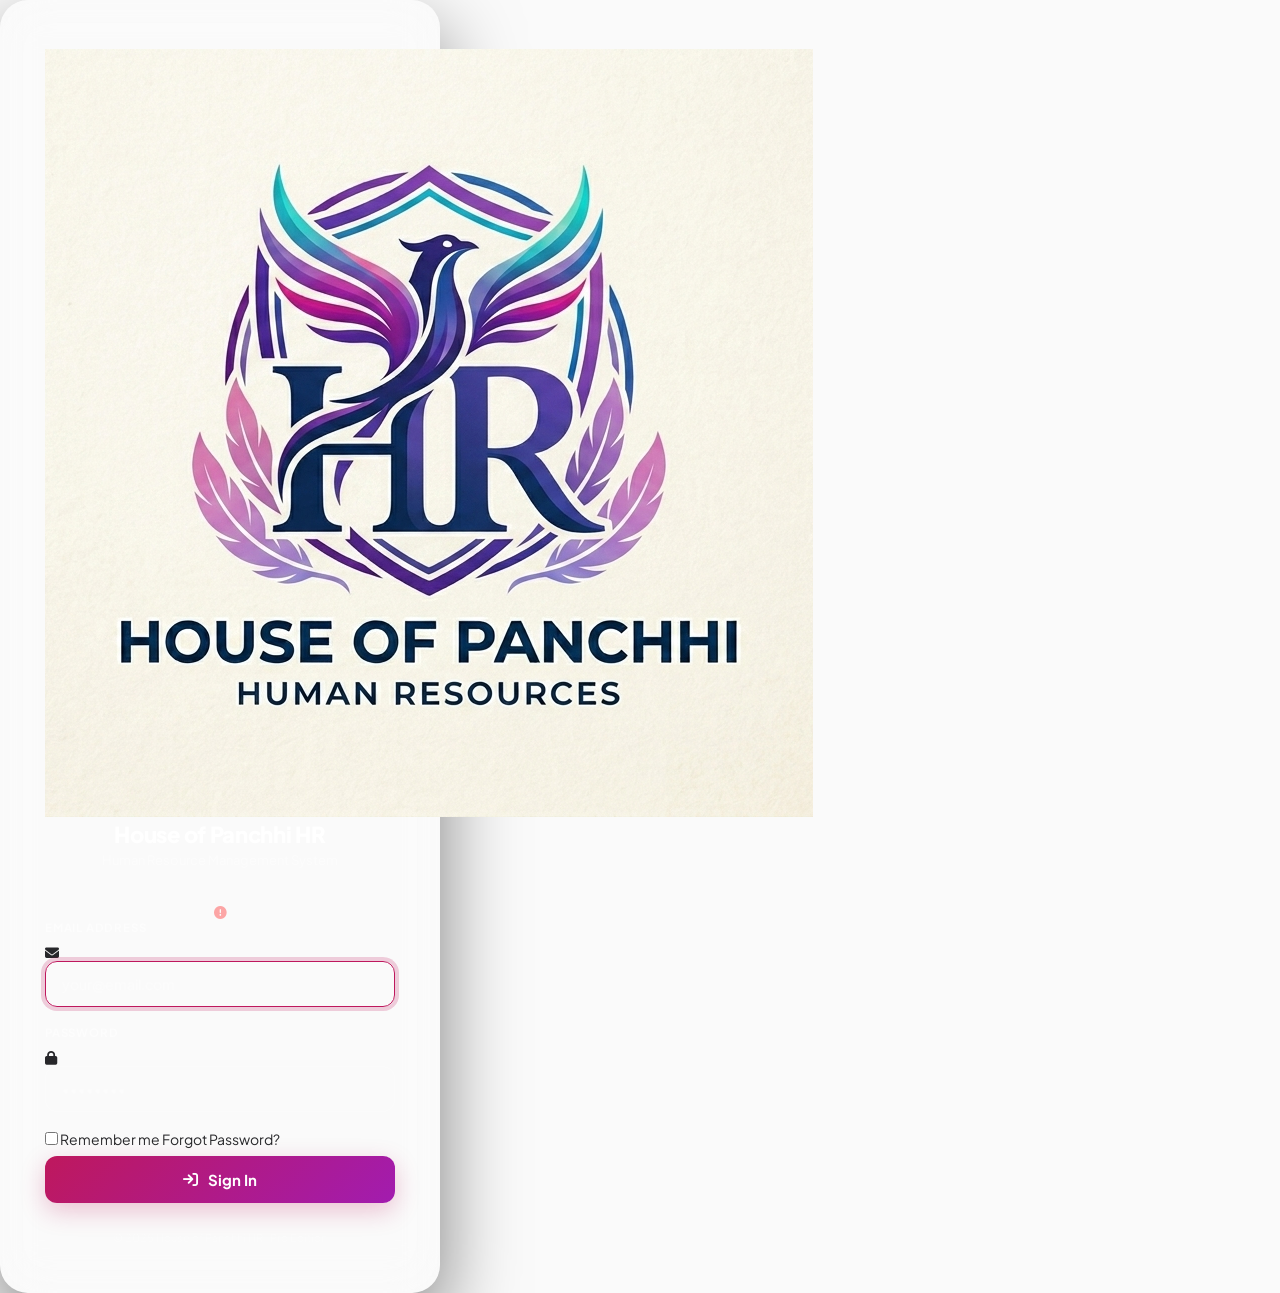
==== commit cbedd924: "Update index.html" ====
--- a/index.html
+++ b/index.html
@@ -3,764 +3,472 @@
 <head>
 <meta charset="UTF-8">
 <meta name="viewport" content="width=device-width, initial-scale=1.0">
-<title>House of Panchhi HR</title>
+<title>Dashboard — House of Panchhi HR</title>
 <link rel="icon" type="image/png" href="assets/img/hop-logo-wings.png">
 <link rel="preconnect" href="https://fonts.googleapis.com">
 <link href="https://fonts.googleapis.com/css2?family=Plus+Jakarta+Sans:wght@300;400;500;600;700;800&family=JetBrains+Mono:wght@400;600&display=swap" rel="stylesheet">
 <link rel="stylesheet" href="https://cdnjs.cloudflare.com/ajax/libs/font-awesome/6.5.1/css/all.min.css">
 <link rel="stylesheet" href="assets/css/style.css">
 <style>
-.dashboard-grid{display:grid;grid-template-columns:1.7fr 1fr;gap:20px;margin-bottom:24px;}
-.chart-card{background:#fff;border:1px solid var(--gray-200);border-radius:var(--radius-lg);padding:22px;}
-.chart-card h3{font-size:14px;font-weight:800;color:var(--gray-900);margin-bottom:18px;display:flex;align-items:center;gap:8px;}
-.chart-card h3 i{color:var(--primary);}
-.bar-chart{display:flex;align-items:flex-end;gap:10px;height:160px;padding-bottom:24px;position:relative;}
-.bar-wrap{flex:1;display:flex;flex-direction:column;align-items:center;gap:4px;height:100%;justify-content:flex-end;}
-.bar{width:100%;border-radius:6px 6px 0 0;min-width:24px;position:relative;transition:height 1s cubic-bezier(.4,0,.2,1);cursor:pointer;}
-.bar:hover{opacity:.82;}
-.bar-val{font-size:10px;font-weight:800;color:var(--gray-700);position:absolute;top:-18px;left:50%;transform:translateX(-50%);white-space:nowrap;}
-.bar-label{font-size:10px;color:var(--gray-500);font-weight:600;margin-top:4px;}
-.donut-wrap{display:flex;align-items:center;gap:20px;margin-top:8px;}
-.donut{width:110px;height:110px;border-radius:50%;position:relative;flex-shrink:0;}
-.donut-center{position:absolute;top:50%;left:50%;transform:translate(-50%,-50%);width:68px;height:68px;background:#fff;border-radius:50%;display:flex;flex-direction:column;align-items:center;justify-content:center;}
-.donut-center .dn{font-size:20px;font-weight:800;color:var(--gray-900);}
-.donut-center .dl{font-size:9px;color:var(--gray-400);font-weight:700;text-transform:uppercase;}
-.donut-legend{font-size:11.5px;}
-.donut-legend li{display:flex;align-items:center;gap:6px;margin-bottom:7px;color:var(--gray-600);font-weight:500;list-style:none;}
-.donut-legend li span{width:9px;height:9px;border-radius:3px;flex-shrink:0;display:inline-block;}
-.reminder-card{background:#fff;border:1px solid var(--gray-200);border-radius:var(--radius-lg);padding:22px;margin-bottom:20px;}
-.reminder-card h3{font-size:14px;font-weight:800;color:var(--gray-900);margin-bottom:14px;display:flex;align-items:center;gap:8px;}
-.reminder-item{display:flex;align-items:flex-start;gap:10px;padding:10px 12px;border-radius:var(--radius-sm);margin-bottom:8px;}
-.reminder-item:last-child{margin-bottom:0;}
-.reminder-item.red{background:var(--danger-light);}
-.reminder-item.amber{background:var(--warning-light);}
-.reminder-item.blue{background:var(--primary-light);}
-.reminder-item.green{background:var(--success-light);}
-.reminder-item i{font-size:14px;margin-top:1px;flex-shrink:0;}
-.reminder-item.red i{color:var(--danger);}
-.reminder-item.amber i{color:var(--warning);}
-.reminder-item.blue i{color:var(--primary);}
-.reminder-item.green i{color:var(--success);}
-.reminder-item .rt{font-size:12.5px;font-weight:700;color:var(--gray-800);}
-.reminder-item .rs{font-size:11px;color:var(--gray-500);margin-top:2px;}
-.birthday-card{background:linear-gradient(135deg,#fdf2f8,#fce7f3);border:1px solid #fbcfe8;border-radius:var(--radius-md);padding:12px 16px;display:flex;align-items:center;gap:12px;margin-bottom:10px;animation:fadeIn .4s ease;}
-@keyframes fadeIn{from{opacity:0;transform:translateY(-6px)}to{opacity:1;transform:translateY(0)}}
-.birthday-card i{font-size:22px;color:var(--primary);}
-.birthday-card .bname{font-size:13px;font-weight:800;color:var(--gray-900);}
-.birthday-card .bdept{font-size:11.5px;color:var(--gray-500);margin-top:2px;}
-.activity-time{font-size:11px;color:var(--gray-400);white-space:nowrap;font-family:'JetBrains Mono',monospace;}
-.stat-card.loading .stat-number{opacity:.4;}
-@media(max-width:900px){.dashboard-grid{grid-template-columns:1fr;}}
+.dashboard-grid { display: grid; grid-template-columns: 1.6fr 1fr; gap: 20px; margin-bottom: 24px; }
+.chart-card { background: #fff; border: 1px solid var(--gray-200); border-radius: var(--radius-lg); padding: 22px; transition: all 0.25s ease; }
+.chart-card:hover { box-shadow: var(--shadow-md); }
+.chart-card h3 { font-size: 14px; font-weight: 800; color: var(--gray-900); margin-bottom: 18px; display: flex; align-items: center; gap: 8px; }
+.chart-card h3 i { color: var(--primary); }
+.bar-chart { display: flex; align-items: flex-end; gap: 10px; height: 160px; padding-bottom: 24px; position: relative; }
+.bar-wrap { flex: 1; display: flex; flex-direction: column; align-items: center; gap: 4px; height: 100%; justify-content: flex-end; }
+.bar { width: 100%; border-radius: 6px 6px 0 0; min-width: 24px; position: relative; transition: height 1s cubic-bezier(0.4,0,0.2,1); cursor: pointer; }
+.bar:hover { opacity: 0.82; }
+.bar-val { font-size: 10px; font-weight: 800; color: var(--gray-700); position: absolute; top: -18px; left: 50%; transform: translateX(-50%); white-space: nowrap; }
+.bar-label { font-size: 10px; color: var(--gray-500); font-weight: 600; margin-top: 4px; }
+.donut-wrap { display: flex; align-items: center; gap: 20px; margin-top: 8px; }
+.donut { width: 110px; height: 110px; border-radius: 50%; position: relative; flex-shrink: 0; }
+.donut-center { position: absolute; top: 50%; left: 50%; transform: translate(-50%,-50%); width: 68px; height: 68px; background: #fff; border-radius: 50%; display: flex; flex-direction: column; align-items: center; justify-content: center; }
+.donut-center .dn { font-size: 20px; font-weight: 800; color: var(--gray-900); }
+.donut-center .dl { font-size: 9px; color: var(--gray-400); font-weight: 700; text-transform: uppercase; }
+.donut-legend { font-size: 11.5px; }
+.donut-legend li { display: flex; align-items: center; gap: 6px; margin-bottom: 7px; color: var(--gray-600); font-weight: 500; list-style: none; }
+.donut-legend li span { width: 9px; height: 9px; border-radius: 3px; flex-shrink: 0; display: inline-block; }
+.reminder-card { background: #fff; border: 1px solid var(--gray-200); border-radius: var(--radius-lg); padding: 22px; margin-bottom: 20px; }
+.reminder-card h3 { font-size: 14px; font-weight: 800; color: var(--gray-900); margin-bottom: 14px; display: flex; align-items: center; gap: 8px; }
+.reminder-item { display: flex; align-items: flex-start; gap: 10px; padding: 10px 12px; border-radius: var(--radius-sm); margin-bottom: 8px; }
+.reminder-item:last-child { margin-bottom: 0; }
+.reminder-item.red { background: var(--danger-light); } .reminder-item.amber { background: var(--warning-light); }
+.reminder-item.blue { background: var(--info-light); } .reminder-item.green { background: var(--success-light); }
+.reminder-item i { font-size: 14px; margin-top: 1px; flex-shrink: 0; }
+.reminder-item.red i { color: var(--danger); } .reminder-item.amber i { color: var(--warning); }
+.reminder-item.blue i { color: var(--info); } .reminder-item.green i { color: var(--success); }
+.reminder-item .rt { font-size: 12.5px; font-weight: 700; color: var(--gray-800); }
+.reminder-item .rs { font-size: 11px; color: var(--gray-500); margin-top: 2px; }
+.birthday-card { background: linear-gradient(135deg,#fdf4ff,#fce7f3); border: 1px solid #f9a8d4; border-radius: var(--radius-md); padding: 12px 16px; display: flex; align-items: center; gap: 12px; margin-bottom: 10px; }
+.birthday-card i { font-size: 20px; color: #ec4899; }
+.birthday-card .bname { font-size: 13px; font-weight: 800; color: var(--gray-900); }
+.birthday-card .bdept { font-size: 11.5px; color: var(--gray-500); }
+.activity-time { font-size: 11px; color: var(--gray-400); white-space: nowrap; font-family: 'JetBrains Mono',monospace; }
+@media (max-width: 900px) { .dashboard-grid { grid-template-columns: 1fr; } }
 </style>
 </head>
 <body>
-
-<!-- ══════════ LOGIN ══════════ -->
-<div class="login-overlay" id="loginOverlay">
-  <div class="login-bg-pattern"></div>
-  <div class="login-card">
-    <div class="login-logo">
-      <img src="assets/img/hop-logo-wings.png" alt="House of Panchhi" class="login-logo-img"
-        onerror="this.style.display='none'">
-      <h1>House of Panchhi</h1>
-      <p>HR Management System v2.0</p>
-    </div>
-    <div class="login-field">
-      <label>Username</label>
-      <input type="text" id="loginUser" placeholder="Enter username" autocomplete="username">
-    </div>
-    <div class="login-field">
-      <label>Password</label>
-      <input type="password" id="loginPass" placeholder="Enter password" autocomplete="current-password">
-    </div>
-    <div class="login-error" id="loginError" style="display:none"></div>
-    <button class="login-btn" id="loginBtn" onclick="doLogin()">
-      <i class="fas fa-arrow-right-to-bracket"></i> Sign In
-    </button>
-    <div class="login-footer">© 2025 House of Panchhi HR &nbsp;·&nbsp; v2.0</div>
+<div class="app-wrapper active" id="appWrapper">
+<div class="sidebar-overlay" id="sidebarOverlay" onclick="closeSidebar()"></div>
+
+<nav class="sidebar" id="sidebar">
+  <div class="sidebar-brand">
+    <img src="assets/img/hop-logo-wings.png" alt="HOP" class="sidebar-logo-img" onerror="this.outerHTML='<div class=\'brand-icon\'><i class=\'fas fa-feather-pointed\'></i></div>'">
+    <div class="brand-text"><h2>House of Panchhi</h2><span>HR Pro</span></div>
+  </div>
+  <div class="sidebar-nav">
+    <div class="nav-section">
+      <div class="nav-section-title">Main</div>
+      <div class="nav-link active" data-page="dashboard" data-module="dashboard" onclick="navigateTo('dashboard')"><i class="fas fa-th-large"></i> Dashboard</div>
+    </div>
+    <div class="nav-section">
+      <div class="nav-section-title">HR & Payroll</div>
+      <div class="nav-link" data-module="employees" onclick="window.location='employees.html'"><i class="fas fa-users"></i> Employees</div>
+      <div class="nav-link" data-module="attendance" onclick="window.location='attendance.html'"><i class="fas fa-calendar-check"></i> Attendance</div>
+      <div class="nav-link" data-module="gatepass" onclick="window.location='gatepass.html'"><i class="fas fa-door-open"></i> Gate Pass</div>
+      <div class="nav-link" data-module="leave" onclick="window.location='leave.html'"><i class="fas fa-calendar-days"></i> Leave</div>
+      <div class="nav-link" data-module="salary" onclick="window.location='salary.html'"><i class="fas fa-money-bill-wave"></i> Salary</div>
+    </div>
+    <div class="nav-section">
+      <div class="nav-section-title">Operations</div>
+      <div class="nav-link" data-module="store" onclick="window.location='store.html'"><i class="fas fa-boxes-stacked"></i> Store</div>
+      <div class="nav-link" onclick="showMaintenance('Expenses Tracker','Track expenses')"><i class="fas fa-receipt"></i> Expenses <span class="nav-soon">Soon</span></div>
+      <div class="nav-link" onclick="showMaintenance('Visitor Log','Track visitors')"><i class="fas fa-person-walking-arrow-right"></i> Visitor Log <span class="nav-soon">Soon</span></div>
+    </div>
+    <div class="nav-section">
+      <div class="nav-section-title">Analytics</div>
+      <div class="nav-link" data-module="analytics" onclick="window.location='analytics.html'"><i class="fas fa-chart-line"></i> Analytics</div>
+      <div class="nav-link" data-module="teams" onclick="window.location='teams.html'"><i class="fas fa-people-group"></i> Teams</div>
+    </div>
+    <div class="nav-section">
+      <div class="nav-section-title">System</div>
+      <div class="nav-link" data-module="users" onclick="window.location='users.html'"><i class="fas fa-user-shield"></i> User Management</div>
+      <div class="nav-link" data-page="settings" data-module="settings" onclick="navigateTo('settings')"><i class="fas fa-sliders"></i> Settings</div>
+      <div class="nav-link" data-page="profile" data-module="profile" onclick="navigateTo('profile')"><i class="fas fa-user-circle"></i> My Profile</div>
+      <div class="nav-link" onclick="Auth.logout()"><i class="fas fa-power-off"></i> Logout</div>
+    </div>
+  </div>
+  <div class="sidebar-footer" onclick="navigateTo('profile')">
+    <div class="user-avatar" id="sidebarAvatar">U</div>
+    <div class="user-info">
+      <h4 id="sidebarName">User</h4>
+      <span><span class="online-dot"></span> <span class="badge-role">Role</span></span>
+    </div>
+  </div>
+</nav>
+
+<div class="main-content">
+  <header class="top-header">
+    <div class="header-left">
+      <button class="menu-toggle" onclick="toggleSidebar()"><i class="fas fa-bars"></i></button>
+      <div class="page-title"><h1 id="pageTitle">Dashboard</h1><p id="pageSubtitle">Overview & quick actions</p></div>
+    </div>
+    <div class="header-right">
+      <div class="header-clock"><i class="fas fa-clock"></i><span id="liveClock" class="clock-label">00:00:00</span></div>
+      <button class="header-icon-btn" onclick="syncAll()" title="Refresh"><i class="fas fa-rotate"></i></button>
+      <button class="header-icon-btn" onclick="showToast('info','Notifications','No new notifications')"><i class="fas fa-bell"></i></button>
+      <div class="header-avatar" id="headerAvatar" onclick="navigateTo('profile')">U</div>
+    </div>
+  </header>
+
+  <div class="page-content">
+    <!-- DASHBOARD -->
+    <div class="page active" id="page-dashboard">
+      <div style="margin-bottom:20px">
+        <h2 id="greetingText" style="font-size:22px;font-weight:800;color:var(--gray-900)">Good Morning!</h2>
+        <p id="greetingDate" style="font-size:13px;color:var(--gray-500);margin-top:3px"></p>
+      </div>
+
+      <div id="birthdaySection" style="display:none;margin-bottom:20px"></div>
+
+      <div class="stat-cards">
+        <div class="stat-card purple"><div class="stat-icon purple"><i class="fas fa-users"></i></div><div class="stat-number" id="ds-totalEmp">0</div><div class="stat-label">Total Employees</div></div>
+        <div class="stat-card green"><div class="stat-icon green"><i class="fas fa-user-check"></i></div><div class="stat-number" id="ds-presentToday">0</div><div class="stat-label">Present Today</div></div>
+        <div class="stat-card red"><div class="stat-icon red"><i class="fas fa-user-xmark"></i></div><div class="stat-number" id="ds-absentToday">0</div><div class="stat-label">Absent Today</div></div>
+        <div class="stat-card amber"><div class="stat-icon amber"><i class="fas fa-door-open"></i></div><div class="stat-number" id="ds-onGatepass">0</div><div class="stat-label">On Gate Pass</div></div>
+        <div class="stat-card blue"><div class="stat-icon blue"><i class="fas fa-money-bill-wave"></i></div><div class="stat-number" id="ds-payroll">₹0</div><div class="stat-label">Payroll This Month</div></div>
+      </div>
+
+      <div class="section-title"><i class="fas fa-bolt"></i> Quick Actions</div>
+      <div class="quick-grid">
+        <div class="quick-btn" onclick="window.location='employees.html'"><i class="fas fa-user-plus"></i><span>Add Employee</span></div>
+        <div class="quick-btn" onclick="window.location='attendance.html'"><i class="fas fa-clipboard-check"></i><span>Attendance</span></div>
+        <div class="quick-btn" onclick="window.location='gatepass.html'"><i class="fas fa-passport"></i><span>Gate Pass</span></div>
+        <div class="quick-btn" onclick="window.location='leave.html'"><i class="fas fa-calendar-days"></i><span>Leave</span></div>
+        <div class="quick-btn" onclick="window.location='salary.html'"><i class="fas fa-calculator"></i><span>Payroll</span></div>
+        <div class="quick-btn" onclick="window.location='store.html'"><i class="fas fa-box"></i><span>Store</span></div>
+        <div class="quick-btn" onclick="showMaintenance('Task Manager','Task module coming soon')"><i class="fas fa-list-check"></i><span>Tasks</span></div>
+        <div class="quick-btn" onclick="showMaintenance('Announcements','Announcements coming soon')"><i class="fas fa-bullhorn"></i><span>Announce</span></div>
+      </div>
+
+      <div class="dashboard-grid">
+        <div class="chart-card">
+          <h3><i class="fas fa-chart-bar"></i> Monthly Attendance Overview</h3>
+          <div class="bar-chart" id="dashBarChart"></div>
+        </div>
+        <div class="chart-card">
+          <h3><i class="fas fa-chart-pie"></i> Department Split</h3>
+          <div class="donut-wrap">
+            <div class="donut" id="dashDonut"><div class="donut-center"><div class="dn" id="dashDonutNum">0</div><div class="dl">Total</div></div></div>
+            <ul class="donut-legend" id="dashDonutLegend"></ul>
+          </div>
+        </div>
+      </div>
+
+      <div class="grid-1-2">
+        <div class="reminder-card">
+          <h3><i class="fas fa-bell" style="color:var(--warning)"></i> Reminders & Alerts</h3>
+          <div id="dashReminders">
+            <div class="reminder-item amber"><i class="fas fa-exclamation-circle"></i><div><div class="rt">Pending PO / PR</div><div class="rs" id="dash-poCount">Checking...</div></div></div>
+            <div class="reminder-item red"><i class="fas fa-user-clock"></i><div><div class="rt">Late Today</div><div class="rs" id="dash-lateCount">Checking...</div></div></div>
+            <div class="reminder-item blue"><i class="fas fa-calendar-xmark"></i><div><div class="rt">Pending Leave</div><div class="rs" id="dash-pendingLeave">Checking...</div></div></div>
+            <div class="reminder-item green" id="dash-probationAlert" style="display:none"><i class="fas fa-user-clock"></i><div><div class="rt">Probation Ending</div><div class="rs" id="dash-probationText"></div></div></div>
+          </div>
+        </div>
+        <div class="table-card" style="margin-bottom:0">
+          <div class="table-header"><h3><i class="fas fa-clock-rotate-left"></i> Recent Activity</h3><span class="badge badge-green"><span class="online-dot pulse"></span>&nbsp;Live</span></div>
+          <div class="table-wrapper">
+            <table><thead><tr><th>Time</th><th>Activity</th><th>User</th><th>Module</th></tr></thead><tbody id="dashActivityBody"><tr><td colspan="4" class="table-empty">No activity</td></tr></tbody></table>
+          </div>
+        </div>
+      </div>
+
+      <div class="app-footer">
+        <div class="credit-text">House of Panchhi HR Pro · <span class="rainbow-text">Crafted with ❤️ by Aditya Tomar</span></div>
+      </div>
+    </div>
+
+    <!-- SETTINGS -->
+    <div class="page" id="page-settings">
+      <div class="grid-2">
+        <div class="form-card">
+          <div class="form-card-title"><i class="fas fa-scale-balanced"></i> Payroll Rules</div>
+          <div class="toggle-row"><div class="toggle-info"><h4>PF Deduction</h4><p>Enable when applicable</p></div><label class="toggle-switch"><input type="checkbox" id="rulePF"><span class="toggle-slider"></span></label></div>
+          <div class="toggle-row"><div class="toggle-info"><h4>ESIC Deduction</h4><p>Enable when applicable</p></div><label class="toggle-switch"><input type="checkbox" id="ruleESIC"><span class="toggle-slider"></span></label></div>
+          <div class="toggle-row"><div class="toggle-info"><h4>3-Hour Grace</h4><p>3 hrs free per month for senior staff</p></div><label class="toggle-switch"><input type="checkbox" id="ruleGrace" checked><span class="toggle-slider"></span></label></div>
+          <div class="toggle-row"><div class="toggle-info"><h4>31-Day Bonus</h4><p>Full month = 31 days salary</p></div><label class="toggle-switch"><input type="checkbox" id="ruleBonus" checked><span class="toggle-slider"></span></label></div>
+        </div>
+        <div class="form-card">
+          <div class="form-card-title"><i class="fas fa-building"></i> Configuration</div>
+          <div class="form-group mb-16"><label>Company Name</label><input type="text" id="cfgCompany" value="House of Panchhi"></div>
+          <div class="form-group mb-16"><label>Working Hours / Day</label><input type="number" id="cfgHours" value="9"></div>
+          <div class="form-group mb-16"><label>Max Advance %</label><input type="number" id="cfgAdvance" value="50"></div>
+          <div class="form-group mb-16"><label>PL per Year</label><input type="number" id="cfgPL" value="12"></div>
+          <div class="form-group mb-16"><label>SL per Year</label><input type="number" id="cfgSL" value="3"></div>
+          <div class="form-group mb-16"><label>Apps Script Web App URL</label><input type="url" id="cfgWebApp" placeholder="https://script.google.com/..."></div>
+          <button class="btn btn-primary btn-full" onclick="saveSettings()"><i class="fas fa-save"></i> Save Configuration</button>
+        </div>
+      </div>
+    </div>
+
+    <!-- PROFILE -->
+    <div class="page" id="page-profile">
+      <div class="form-card">
+        <div style="display:flex;align-items:center;gap:20px;margin-bottom:28px;padding-bottom:24px;border-bottom:1px solid var(--gray-100);flex-wrap:wrap">
+          <div id="profileAvatarLg" style="width:90px;height:90px;border-radius:20px;display:flex;align-items:center;justify-content:center;color:#fff;font-size:32px;font-weight:800;cursor:pointer;position:relative;background:var(--primary)" onclick="document.getElementById('profilePhotoInput').click()">
+            U
+            <div style="position:absolute;bottom:-4px;right:-4px;background:var(--primary);width:26px;height:26px;border-radius:50%;display:flex;align-items:center;justify-content:center;border:2px solid #fff"><i class="fas fa-camera" style="font-size:10px;color:#fff"></i></div>
+          </div>
+          <input type="file" id="profilePhotoInput" accept="image/*" style="display:none" onchange="handleProfilePhoto(this)">
+          <div>
+            <h2 id="profileDisplayName" style="font-size:20px;font-weight:800;color:var(--gray-900)">User</h2>
+            <p style="font-size:13px;color:var(--gray-500);margin-top:2px"><span class="badge-role">Role</span> · House of Panchhi HR</p>
+            <div style="display:flex;gap:8px;margin-top:8px"><span class="badge badge-purple"><i class="fas fa-crown" style="font-size:9px"></i> <span class="badge-role">Role</span></span><span class="badge badge-green"><span class="online-dot"></span> Online</span></div>
+          </div>
+        </div>
+        <div class="form-grid form-grid-2">
+          <div class="form-group"><label>Full Name</label><input type="text" id="profileName" onchange="updateProfileName()"></div>
+          <div class="form-group"><label>Role</label><input type="text" id="profileRole" disabled></div>
+          <div class="form-group"><label>Email</label><input type="email" id="profileEmail" disabled></div>
+          <div class="form-group"><label>Phone</label><input type="tel" id="profilePhone" placeholder="+91 XXXXX XXXXX"></div>
+        </div>
+        <div style="margin-top:24px;padding-top:20px;border-top:1px solid var(--gray-100)">
+          <h3 style="font-size:14px;font-weight:800;color:var(--gray-900);margin-bottom:16px"><i class="fas fa-lock" style="color:var(--primary);margin-right:6px"></i> Change Password</h3>
+          <div class="form-grid form-grid-2">
+            <div class="form-group"><label>Current Password</label><input type="password" id="currentPass" placeholder="Current password"></div>
+            <div class="form-group"><label>New Password</label><input type="password" id="newPass" placeholder="New password"></div>
+          </div>
+        </div>
+        <div class="btn-group mt-16">
+          <button class="btn btn-primary" onclick="saveProfile()"><i class="fas fa-save"></i> Save Profile</button>
+          <button class="btn btn-outline" onclick="changePassword()"><i class="fas fa-key"></i> Update Password</button>
+        </div>
+      </div>
+    </div>
   </div>
 </div>
-
-<!-- ══════════ APP ══════════ -->
-<div class="app-wrapper" id="appWrapper">
-  <div class="sidebar-overlay" id="sidebarOverlay" onclick="closeSidebar()"></div>
-
-  <!-- SIDEBAR -->
-  <nav class="sidebar" id="sidebar">
-    <div class="sidebar-brand">
-      <img src="assets/img/hop-logo-wings.png" alt="HOP" class="sidebar-logo-img"
-        onerror="this.style.display='none';this.nextElementSibling.style.display='flex'">
-      <div class="brand-icon" style="display:none"><i class="fas fa-feather-pointed"></i></div>
-      <div class="brand-text"><h2>House of Panchhi</h2><span>HR Software v2.0</span></div>
-    </div>
-    <div class="sidebar-nav">
-      <div class="nav-section">
-        <div class="nav-section-title">Main</div>
-        <div class="nav-link active"><i class="fas fa-th-large"></i> Dashboard</div>
-      </div>
-      <div class="nav-section">
-        <div class="nav-section-title">HR & Payroll</div>
-        <div class="nav-link" onclick="window.location='employees.html'"><i class="fas fa-users"></i> Employee Directory</div>
-        <div class="nav-link has-sub" onclick="toggleSubNav(this)">
-          <i class="fas fa-calendar-check"></i> Attendance
-          <i class="fas fa-chevron-right nav-chevron"></i>
-        </div>
-        <div class="nav-sub">
-          <div class="nav-link" onclick="window.location='attendance.html'"><i class="fas fa-upload"></i> Upload Attendance</div>
-          <div class="nav-link" onclick="window.location='attendance.html'"><i class="fas fa-user-clock"></i> Late Report</div>
-          <div class="nav-link" onclick="window.location='attendance.html'"><i class="fas fa-user-xmark"></i> Absent Report</div>
-        </div>
-        <div class="nav-link" onclick="window.location='gatepass.html'"><i class="fas fa-door-open"></i> Gate Pass</div>
-        <div class="nav-link" onclick="window.location='leave.html'"><i class="fas fa-calendar-days"></i> Leave Management</div>
-        <div class="nav-link" onclick="window.location='salary.html'"><i class="fas fa-money-bill-wave"></i> Salary / Payroll</div>
-      </div>
-      <div class="nav-section">
-        <div class="nav-section-title">Operations</div>
-        <div class="nav-link" onclick="window.location='store.html'"><i class="fas fa-boxes-stacked"></i> Store & Inventory</div>
-        <div class="nav-link" onclick="showMaintenance('Expenses','Coming soon!')"><i class="fas fa-receipt"></i> Expenses <span class="nav-soon">Soon</span></div>
-        <div class="nav-link" onclick="showMaintenance('Visitor Log','Coming soon!')"><i class="fas fa-person-walking-arrow-right"></i> Visitor Log <span class="nav-soon">Soon</span></div>
-      </div>
-      <div class="nav-section">
-        <div class="nav-section-title">Analytics & Teams</div>
-        <div class="nav-link" onclick="window.location='analytics.html'"><i class="fas fa-chart-line"></i> Analytics</div>
-        <div class="nav-link" onclick="window.location='teams.html'"><i class="fas fa-people-group"></i> Teams</div>
-        <div class="nav-link" onclick="showMaintenance('Tasks','Coming soon!')"><i class="fas fa-list-check"></i> Tasks <span class="nav-soon">Soon</span></div>
-        <div class="nav-link" onclick="showMaintenance('Announcements','Coming soon!')"><i class="fas fa-bullhorn"></i> Announcements <span class="nav-soon">Soon</span></div>
-      </div>
-      <div class="nav-section">
-        <div class="nav-section-title">Reports</div>
-        <div class="nav-link" onclick="showMaintenance('MIS Reports','Coming soon!')"><i class="fas fa-file-chart-column"></i> MIS Reports <span class="nav-soon">Soon</span></div>
-        <div class="nav-link" onclick="showMaintenance('Performance','Coming soon!')"><i class="fas fa-star"></i> Performance <span class="nav-soon">Soon</span></div>
-      </div>
-      <div class="nav-section">
-        <div class="nav-section-title">System</div>
-        <div class="nav-link" onclick="navigateTo('settings')"><i class="fas fa-sliders"></i> Settings</div>
-        <div class="nav-link" onclick="navigateTo('profile')"><i class="fas fa-user-circle"></i> My Profile</div>
-        <div class="nav-link" onclick="Auth.logout()" style="color:var(--danger)"><i class="fas fa-right-from-bracket"></i> Logout</div>
-      </div>
-    </div>
-    <div class="sidebar-footer">
-      <div class="user-avatar" id="sidebarAvatar">AT</div>
-      <div class="user-info">
-        <h4 id="sidebarName">Aditya Tomar</h4>
-        <span><span class="online-dot"></span> <span id="sidebarRole">Super Admin</span></span>
-      </div>
-    </div>
-  </nav>
-
-  <!-- MAIN -->
-  <div class="main-content">
-    <header class="top-header">
-      <div class="header-left">
-        <button class="menu-toggle" onclick="toggleSidebar()"><i class="fas fa-bars"></i></button>
-        <div class="page-title">
-          <h1 id="pageTitle">Dashboard</h1>
-          <p id="pageSubtitle">Overview & quick actions</p>
-        </div>
-      </div>
-      <div class="header-right">
-        <div class="header-clock"><i class="fas fa-clock"></i><span id="liveClock"></span></div>
-        <div class="header-avatar" id="headerAvatar" onclick="navigateTo('profile')">AT</div>
-      </div>
-    </header>
-
-    <div class="page-content">
-
-      <!-- ══ DASHBOARD ══ -->
-      <div class="page active" id="page-dashboard">
-
-        <!-- Greeting -->
-        <div style="margin-bottom:20px;">
-          <h2 id="greetingText" style="font-size:20px;font-weight:800;color:var(--gray-900)">Good Morning! 👋</h2>
-          <p id="greetingDate" style="font-size:13px;color:var(--gray-400);margin-top:3px"></p>
-        </div>
-
-        <!-- Birthday Alert -->
-        <div id="birthdaySection" style="display:none;margin-bottom:20px;"></div>
-
-        <!-- Probation Alert -->
-        <div id="probationAlert" style="display:none;margin-bottom:16px;">
-          <div class="alert alert-warning">
-            <i class="fas fa-user-clock"></i>
-            <div><strong>Probation Ending Soon</strong> — <span id="probationText"></span></div>
-          </div>
-        </div>
-
-        <!-- Stats -->
-        <div class="stat-cards">
-          <div class="stat-card rose"><div class="stat-icon rose"><i class="fas fa-users"></i></div><div class="stat-number" id="ds-totalEmp">—</div><div class="stat-label">Active Employees</div></div>
-          <div class="stat-card green"><div class="stat-icon green"><i class="fas fa-user-check"></i></div><div class="stat-number" id="ds-presentToday">—</div><div class="stat-label">Present Today</div></div>
-          <div class="stat-card red"><div class="stat-icon red"><i class="fas fa-user-xmark"></i></div><div class="stat-number" id="ds-absentToday">—</div><div class="stat-label">Absent Today</div></div>
-          <div class="stat-card amber"><div class="stat-icon amber"><i class="fas fa-door-open"></i></div><div class="stat-number" id="ds-onGatepass">—</div><div class="stat-label">On Gate Pass</div></div>
-          <div class="stat-card blue"><div class="stat-icon blue"><i class="fas fa-money-bill-wave"></i></div><div class="stat-number" id="ds-payroll">—</div><div class="stat-label">Payroll This Month</div></div>
-        </div>
-
-        <!-- Quick Actions -->
-        <div class="section-title"><i class="fas fa-bolt"></i> Quick Actions</div>
-        <div class="quick-grid">
-          <div class="quick-btn" onclick="window.location='employees.html'"><i class="fas fa-user-plus"></i><span>Add Employee</span></div>
-          <div class="quick-btn" onclick="window.location='attendance.html'"><i class="fas fa-clipboard-check"></i><span>Attendance</span></div>
-          <div class="quick-btn" onclick="window.location='gatepass.html'"><i class="fas fa-passport"></i><span>Gate Pass</span></div>
-          <div class="quick-btn" onclick="window.location='leave.html'"><i class="fas fa-calendar-days"></i><span>Leave</span></div>
-          <div class="quick-btn" onclick="window.location='salary.html'"><i class="fas fa-calculator"></i><span>Payroll</span></div>
-          <div class="quick-btn" onclick="window.location='store.html'"><i class="fas fa-box"></i><span>Store Entry</span></div>
-          <div class="quick-btn" onclick="window.location='teams.html'"><i class="fas fa-people-group"></i><span>Teams</span></div>
-          <div class="quick-btn" onclick="window.location='analytics.html'"><i class="fas fa-chart-line"></i><span>Analytics</span></div>
-        </div>
-
-        <!-- Charts -->
-        <div class="dashboard-grid">
-          <div class="chart-card">
-            <h3><i class="fas fa-chart-bar"></i> Monthly Attendance (Last 6 Months)</h3>
-            <div class="bar-chart" id="dashBarChart">
-              <div style="width:100%;display:flex;align-items:center;justify-content:center;color:var(--gray-300)">
-                <i class="fas fa-spinner spin" style="font-size:24px"></i>
-              </div>
-            </div>
-          </div>
-          <div class="chart-card">
-            <h3><i class="fas fa-chart-pie"></i> Department Split</h3>
-            <div class="donut-wrap">
-              <div class="donut" id="dashDonut" style="background:var(--gray-200)">
-                <div class="donut-center"><div class="dn" id="dashDonutNum">—</div><div class="dl">Total</div></div>
-              </div>
-              <ul class="donut-legend" id="dashDonutLegend">
-                <li><div class="skeleton" style="width:100px;height:12px;border-radius:4px"></div></li>
-                <li><div class="skeleton" style="width:80px;height:12px;border-radius:4px"></div></li>
-                <li><div class="skeleton" style="width:90px;height:12px;border-radius:4px"></div></li>
-              </ul>
-            </div>
-          </div>
-        </div>
-
-        <!-- Reminders + Activity -->
-        <div class="grid-1-2">
-          <div class="reminder-card">
-            <h3><i class="fas fa-bell" style="color:var(--warning)"></i> Reminders & Alerts</h3>
-            <div id="remindersBox">
-              <div class="reminder-item amber">
-                <i class="fas fa-spinner spin"></i>
-                <div><div class="rt">Loading reminders...</div></div>
-              </div>
-            </div>
-          </div>
-
-          <div class="table-card" style="margin-bottom:0">
-            <div class="table-header">
-              <h3><i class="fas fa-clock-rotate-left"></i> Recent Activity</h3>
-              <span class="badge badge-green"><span class="online-dot pulse"></span>&nbsp;Live</span>
-            </div>
-            <div class="table-wrapper">
-              <table>
-                <thead><tr><th>Time</th><th>Module</th><th>Action</th><th>Details</th></tr></thead>
-                <tbody id="dashActivityBody">
-                  <tr><td colspan="4" class="table-empty"><i class="fas fa-spinner spin"></i><p>Loading...</p></td></tr>
-                </tbody>
-              </table>
-            </div>
-          </div>
-        </div>
-
-        <div style="text-align:center;padding:16px;margin-top:12px;border-top:1px solid var(--gray-100)">
-          <span style="font-size:12px;color:var(--gray-400);font-weight:600">House of Panchhi HR &nbsp;·&nbsp; </span>
-          <span class="credit-name">Crafted with ❤️ by Aditya Tomar</span>
-        </div>
-      </div>
-
-      <!-- ══ SETTINGS ══ -->
-      <div class="page" id="page-settings">
-        <div class="grid-2">
-          <div class="form-card">
-            <div class="form-card-title"><i class="fas fa-sliders"></i> Payroll Rules</div>
-            <div class="toggle-row">
-              <div class="toggle-info"><h4>3-Hour Grace (Senior Staff)</h4><p>3 hrs deduction free per month</p></div>
-              <label class="toggle-switch"><input type="checkbox" id="tog-grace" checked><span class="toggle-slider"></span></label>
-            </div>
-            <div class="toggle-row">
-              <div class="toggle-info"><h4>31-Day Bonus (Stitching / Embroidery)</h4><p>Full attendance = 31 days salary</p></div>
-              <label class="toggle-switch"><input type="checkbox" id="tog-bonus" checked><span class="toggle-slider"></span></label>
-            </div>
-            <div class="toggle-row">
-              <div class="toggle-info"><h4>PF Deduction</h4><p>Enable when applicable</p></div>
-              <label class="toggle-switch"><input type="checkbox" id="tog-pf"><span class="toggle-slider"></span></label>
-            </div>
-          </div>
-          <div class="form-card">
-            <div class="form-card-title"><i class="fas fa-building"></i> Company Configuration</div>
-            <div class="form-group mb-16"><label>Company Name</label><input type="text" id="cfg-company" value="House of Panchhi"></div>
-            <div class="form-group mb-16"><label>Default Working Days / Month</label><input type="number" id="cfg-workdays" value="26" min="20" max="31"></div>
-            <div class="form-group mb-16"><label>Max Advance % of Salary</label><input type="number" id="cfg-maxadv" value="50"></div>
-            <div class="form-group mb-16"><label>PL Per Year</label><input type="number" id="cfg-pl" value="12"></div>
-            <div class="form-group mb-16"><label>SL Per Year</label><input type="number" id="cfg-sl" value="3"></div>
-            <button class="btn btn-primary btn-full" onclick="saveSettingsPage()"><i class="fas fa-save"></i> Save Configuration</button>
-          </div>
-        </div>
-        <!-- User Management -->
-        <div class="form-card" id="userMgmtCard">
-          <div class="form-card-title"><i class="fas fa-users-gear"></i> User Management</div>
-          <div id="usersList" style="margin-bottom:16px"></div>
-          <button class="btn btn-primary btn-sm" onclick="openAddUser()"><i class="fas fa-user-plus"></i> Add New User</button>
-        </div>
-      </div>
-
-      <!-- ══ PROFILE ══ -->
-      <div class="page" id="page-profile">
-        <div class="form-card">
-          <div style="display:flex;align-items:center;gap:20px;margin-bottom:24px;padding-bottom:20px;border-bottom:1px solid var(--gray-100);flex-wrap:wrap;">
-            <div id="profileAvatarLg" style="width:80px;height:80px;background:linear-gradient(135deg,var(--primary),#a21caf);border-radius:20px;display:flex;align-items:center;justify-content:center;color:#fff;font-size:28px;font-weight:800;flex-shrink:0;">AT</div>
-            <div>
-              <h2 id="profileDisplayName" style="font-size:20px;font-weight:800;color:var(--gray-900)">Aditya Tomar</h2>
-              <p style="font-size:13px;color:var(--gray-400);margin-top:2px">House of Panchhi HR</p>
-              <div style="display:flex;gap:8px;margin-top:8px;flex-wrap:wrap;">
-                <span id="profileRoleBadge" class="role-super">Super Admin</span>
-                <span class="badge badge-green"><span class="online-dot"></span> Online</span>
-              </div>
-            </div>
-          </div>
-          <div class="form-grid form-grid-2">
-            <div class="form-group"><label>Full Name</label><input type="text" id="profileName" oninput="updateProfileDisplay()"></div>
-            <div class="form-group"><label>Role</label><input type="text" id="profileRoleDisplay" disabled></div>
-            <div class="form-group"><label>Email</label><input type="email" id="profileEmail"></div>
-            <div class="form-group"><label>Username</label><input type="text" id="profileUsername" disabled></div>
-          </div>
-          <div style="margin-top:20px;padding-top:16px;border-top:1px solid var(--gray-100)">
-            <h3 style="font-size:14px;font-weight:800;color:var(--gray-900);margin-bottom:14px"><i class="fas fa-lock" style="color:var(--primary);margin-right:6px"></i> Change Password</h3>
-            <div class="form-grid form-grid-2">
-              <div class="form-group"><label>Current Password</label><input type="password" id="curPass" placeholder="Current password"></div>
-              <div class="form-group"><label>New Password</label><input type="password" id="newPass" placeholder="New password"></div>
-            </div>
-          </div>
-          <div class="btn-group mt-16">
-            <button class="btn btn-primary" onclick="saveProfile()"><i class="fas fa-save"></i> Save Changes</button>
-            <button class="btn btn-danger" onclick="Auth.logout()"><i class="fas fa-right-from-bracket"></i> Logout</button>
-          </div>
-        </div>
-      </div>
-
-    </div>
-  </div>
-</div>
-
-<!-- ADD USER MODAL -->
-<div class="modal-overlay" id="modal-addUser">
-  <div class="modal-box modal-box-sm">
-    <div class="modal-header">
-      <h3><i class="fas fa-user-plus" style="color:var(--primary);margin-right:8px"></i>Add / Edit User</h3>
-      <button class="modal-close" onclick="closeModal('addUser')"><i class="fas fa-xmark"></i></button>
-    </div>
-    <div class="form-group mb-16"><label>Username *</label><input type="text" id="u_username" placeholder="e.g. hr1"></div>
-    <div class="form-group mb-16"><label>Full Name *</label><input type="text" id="u_name" placeholder="Employee full name"></div>
-    <div class="form-group mb-16"><label>Password *</label><input type="password" id="u_password" placeholder="Set password"></div>
-    <div class="form-group mb-16">
-      <label>Role *</label>
-      <select id="u_role">
-        <option value="HR_EXEC">HR Executive</option>
-        <option value="DIRECTOR">Director (View Only)</option>
-        <option value="STORE_MGR">Store Manager</option>
-        <option value="SUPER_ADMIN">Super Admin</option>
-      </select>
-    </div>
-    <div class="form-group mb-16"><label>Email</label><input type="email" id="u_email" placeholder="user@email.com"></div>
-    <div class="modal-footer">
-      <button class="btn btn-outline" onclick="closeModal('addUser')">Cancel</button>
-      <button class="btn btn-primary" onclick="saveNewUser()"><i class="fas fa-save"></i> Save User</button>
-    </div>
-  </div>
 </div>
 
 <!-- MAINTENANCE MODAL -->
 <div class="maintenance-overlay" id="maintenanceModal">
   <div class="maintenance-box">
-    <div style="font-size:52px;margin-bottom:16px">🚧</div>
-    <div class="maintenance-badge"><i class="fas fa-hard-hat"></i>&nbsp;Under Construction</div>
-    <h3 style="font-size:20px;font-weight:800;color:var(--gray-900);margin-bottom:8px" id="maintenanceTitle">Coming Soon</h3>
-    <p style="font-size:13.5px;color:var(--gray-500);line-height:1.7;margin-bottom:24px" id="maintenanceDesc">Being developed.</p>
-    <button class="btn btn-primary" onclick="document.getElementById('maintenanceModal').classList.remove('show')" style="margin:0 auto">
-      <i class="fas fa-thumbs-up"></i>&nbsp;Got it!
-    </button>
+    <span class="maintenance-icon">🚧</span>
+    <div class="maintenance-badge"><i class="fas fa-hard-hat"></i> Under Construction</div>
+    <h3 id="maintenanceTitle">Coming Soon</h3>
+    <p id="maintenanceDesc">This module is being developed.</p>
+    <button class="btn btn-primary" onclick="closeMaintenance()" style="margin:0 auto"><i class="fas fa-thumbs-up"></i> Got it!</button>
+  </div>
+</div>
+
+<!-- CONFIRM MODAL -->
+<div class="modal-overlay" id="modal-confirm">
+  <div class="modal-box modal-box-sm modal-confirm">
+    <div class="modal-confirm-icon red"><i class="fas fa-trash-alt"></i></div>
+    <h3>Are you sure?</h3>
+    <p>This action cannot be undone.</p>
+    <div class="modal-footer" style="justify-content:center">
+      <button class="btn btn-outline" onclick="closeModal('confirm')">Cancel</button>
+      <button class="btn btn-danger btn-confirm-ok">Yes, Proceed</button>
+    </div>
   </div>
 </div>
 
 <script src="assets/js/app.js"></script>
 <script>
-/* ══════════════════════════════════════
-   LOGIN
-══════════════════════════════════════ */
-async function doLogin() {
-  const username = document.getElementById('loginUser').value.trim();
-  const password = document.getElementById('loginPass').value.trim();
-  const btn      = document.getElementById('loginBtn');
-  const errEl    = document.getElementById('loginError');
-
-  if (!username || !password) {
-    errEl.textContent = 'Please enter username and password'; errEl.style.display='block'; return;
-  }
-  errEl.style.display = 'none';
-  btn.innerHTML = '<i class="fas fa-spinner spin"></i>&nbsp; Signing in...';
-  btn.disabled  = true;
-
-  const result = await Auth.login(username, password);
-  if (result.success) {
-    document.getElementById('loginOverlay').classList.add('hidden');
-    document.getElementById('appWrapper').classList.add('active');
-    loadProfileInSidebar();
-    initDashboard();
-    // Show role-based UI
-    applyRoleAccess();
-  } else {
-    errEl.textContent = result.error || 'Login failed. Check username and password.';
-    errEl.style.display = 'block';
-    btn.innerHTML = '<i class="fas fa-arrow-right-to-bracket"></i> Sign In';
-    btn.disabled  = false;
-  }
-}
-
-/* Enter key support */
-document.addEventListener('DOMContentLoaded', () => {
-  document.getElementById('loginPass')?.addEventListener('keydown', e => { if(e.key==='Enter') doLogin(); });
-  document.getElementById('loginUser')?.addEventListener('keydown', e => { if(e.key==='Enter') document.getElementById('loginPass')?.focus(); });
-
-  // Check existing session
-  if (Auth.getUser()) {
-    document.getElementById('loginOverlay').classList.add('hidden');
-    document.getElementById('appWrapper').classList.add('active');
-    loadProfileInSidebar();
-    initDashboard();
-    applyRoleAccess();
-  }
-});
-
-/* ── Role-based UI ── */
-function applyRoleAccess() {
-  const user = Auth.getUser();
-  if (!user) return;
-  if (user.role === 'DIRECTOR') {
-    // Director sees everything but can't edit
-    document.querySelectorAll('.btn-primary, .btn-danger, .btn-success').forEach(b => {
-      if (!b.closest('.login-card')) b.style.display = 'none';
-    });
-  }
-  if (user.role === 'STORE_MGR') {
-    // Store manager sees only store-related items
-  }
-  // Hide User Management from non-super-admin
-  if (user.role !== 'SUPER_ADMIN') {
-    document.getElementById('userMgmtCard')?.remove();
-  }
-}
-
-/* ══════════════════════════════════════
-   NAVIGATION
-══════════════════════════════════════ */
 function navigateTo(pageId) {
+  if (!Auth.hasAccess(pageId)) { showToast('error','Access Denied','No permission'); return; }
   document.querySelectorAll('.page').forEach(p => p.classList.remove('active'));
   document.querySelectorAll('.nav-link').forEach(l => l.classList.remove('active'));
-  const page = document.getElementById('page-' + pageId);
-  if (page) page.classList.add('active');
-  const titles = {
-    dashboard : { h:'Dashboard',    s:'Overview & quick actions' },
-    settings  : { h:'Settings',     s:'Configure system rules' },
-    profile   : { h:'My Profile',   s:'Account & preferences' },
+  const page = document.getElementById('page-' + pageId); if (page) page.classList.add('active');
+  const link = document.querySelector(`.nav-link[data-page="${pageId}"]`); if (link) link.classList.add('active');
+  App.currentPage = pageId;
+  const titles = { dashboard: ['Dashboard','Overview & quick actions'], settings: ['Settings','Configure system rules'], profile: ['My Profile','Account settings'] };
+  document.getElementById('pageTitle').textContent = titles[pageId]?.[0] || pageId;
+  document.getElementById('pageSubtitle').textContent = titles[pageId]?.[1] || '';
+  if (window.innerWidth <= 768) closeSidebar();
+  window.location.hash = pageId;
+}
+
+function showMaintenance(title, desc) {
+  document.getElementById('maintenanceTitle').textContent = title;
+  document.getElementById('maintenanceDesc').textContent = desc;
+  document.getElementById('maintenanceModal').classList.add('show');
+}
+function closeMaintenance() { document.getElementById('maintenanceModal').classList.remove('show'); }
+
+function handleHash() {
+  const hash = window.location.hash.replace('#','');
+  if (hash && ['dashboard','settings','profile'].includes(hash) && Auth.hasAccess(hash)) navigateTo(hash);
+}
+
+let employees = [], attendance = [], gatepasses = [], leaveRecords = [], salaryRecords = [], storeEntries = [], departments = [], activityLogs = [];
+
+async function syncAll() {
+  const btn = document.querySelector('.header-icon-btn[title="Refresh"]');
+  if (btn) btn.innerHTML = '<i class="fas fa-spinner spin"></i>';
+  try {
+    [employees, attendance, gatepasses, leaveRecords, salaryRecords, storeEntries, departments, activityLogs] = await Promise.all([
+      GSheet.read('Employees'), GSheet.read('Attendance'), GSheet.read('GatePass'),
+      GSheet.read('Leave'), GSheet.read('Salary'), GSheet.read('Store'),
+      GSheet.read('Departments'), GSheet.read('ActivityLog', 50)
+    ]);
+    App.lastSync = new Date();
+    renderDashboard();
+    showToast('success','Synced','All data refreshed from Google Sheets');
+  } catch (e) {
+    showToast('error','Sync Failed',e.message);
+  }
+  if (btn) setTimeout(() => btn.innerHTML = '<i class="fas fa-rotate"></i>', 800);
+}
+
+function renderDashboard() {
+  const active = employees.filter(e => (e.Status || 'ACTIVE') === 'ACTIVE');
+  document.getElementById('ds-totalEmp').textContent = active.length;
+  const today = todayStr();
+  const att = attendance.filter(r => r.Date === today);
+  document.getElementById('ds-presentToday').textContent = att.filter(r => r.Status === 'P' || r.Status === 'L').length;
+  document.getElementById('ds-absentToday').textContent = att.filter(r => r.Status === 'A').length;
+  document.getElementById('ds-onGatepass').textContent = gatepasses.filter(g => g.Date === today && g.Status === 'OUT').length;
+  const month = today.slice(0,7);
+  const sal = salaryRecords.filter(r => r.Month === month);
+  const net = sal.reduce((s, r) => s + (Number(r['Net Salary']) || 0), 0);
+  document.getElementById('ds-payroll').textContent = formatINR(net);
+
+  document.getElementById('dash-poCount').textContent = storeEntries.filter(e => e['PO Status'] === 'PENDING' || (!e['PO No'] || !e['PR No'])).length + ' pending';
+  document.getElementById('dash-lateCount').textContent = att.filter(r => r.Status === 'L').length + ' late today';
+  document.getElementById('dash-pendingLeave').textContent = leaveRecords.filter(r => r.Status === 'PENDING').length + ' requests';
+
+  checkBirthdays(active);
+  checkProbation(active);
+  buildBarChart();
+  buildDonutChart(active);
+  buildActivityLog();
+}
+
+function checkBirthdays(emps) {
+  const today = new Date(); const md = `${String(today.getMonth()+1).padStart(2,'0')}-${String(today.getDate()).padStart(2,'0')}`;
+  const bdays = emps.filter(e => e.DOB && String(e.DOB).slice(5) === md);
+  const sec = document.getElementById('birthdaySection');
+  if (!bdays.length) { sec.style.display = 'none'; return; }
+  sec.style.display = 'block';
+  sec.innerHTML = bdays.map(e => `<div class="birthday-card"><i class="fas fa-birthday-cake"></i><div><div class="bname">🎂 Happy Birthday, ${e['Full Name']}!</div><div class="bdept">${e.Department || ''} · ${e['E-Code']}</div></div></div>`).join('');
+}
+
+function checkProbation(emps) {
+  const today = new Date();
+  const soon = emps.filter(e => {
+    if (!e['Confirmation Date']) return false;
+    const d = new Date(e['Confirmation Date']);
+    const diff = Math.round((d - today) / (1000*60*60*24));
+    return diff >= 0 && diff <= 7;
+  });
+  const el = document.getElementById('dash-probationAlert');
+  if (soon.length) { el.style.display = 'flex'; document.getElementById('dash-probationText').textContent = soon.length + ' employee(s) confirmation approaching'; }
+}
+
+function buildBarChart() {
+  const chart = document.getElementById('dashBarChart'); if (!chart) return;
+  const months = ['Jan','Feb','Mar','Apr','May','Jun','Jul','Aug','Sep','Oct','Nov','Dec'];
+  const now = new Date();
+  const data = Array.from({length:6}, (_,i) => {
+    const m = months[(now.getMonth()-5+i+12)%12];
+    const recs = attendance.filter(r => r.Date && r.Date.slice(5,7) === String((now.getMonth()-5+i+12)%12+1).padStart(2,'0'));
+    const total = recs.length || 1;
+    const present = recs.filter(r => r.Status === 'P' || r.Status === 'L').length;
+    return { label: m, val: Math.round(present/total*100) || 0 };
+  });
+  const colors = ['#6c47ff','#a855f7','#6c47ff','#a855f7','#6c47ff','#a855f7'];
+  chart.innerHTML = '';
+  const max = Math.max(...data.map(d=>d.val), 1);
+  data.forEach((d,i) => {
+    const wrap = document.createElement('div'); wrap.className='bar-wrap';
+    const bar = document.createElement('div'); bar.className='bar'; bar.style.background = colors[i]; bar.style.height='0%';
+    bar.innerHTML = `<span class="bar-val">${d.val}%</span>`;
+    const lbl = document.createElement('div'); lbl.className='bar-label'; lbl.textContent=d.label;
+    wrap.appendChild(bar); wrap.appendChild(lbl); chart.appendChild(wrap);
+    setTimeout(() => bar.style.height = Math.round(d.val/max*100)+'%', 100+i*80);
+  });
+}
+
+function buildDonutChart(emps) {
+  const donut = document.getElementById('dashDonut'); const legend = document.getElementById('dashDonutLegend'); const num = document.getElementById('dashDonutNum');
+  if (!donut) return;
+  num.textContent = emps.length;
+  const counts = {};
+  emps.forEach(e => { counts[e.Department] = (counts[e.Department] || 0) + 1; });
+  const sorted = Object.entries(counts).sort((a,b)=>b[1]-a[1]).slice(0,5);
+  const total = emps.length || 1;
+  if (!sorted.length) { donut.style.background='var(--gray-200)'; legend.innerHTML='<li style="color:var(--gray-400)">No employees</li>'; return; }
+  const COLORS = ['#6c47ff','#10b981','#f59e0b','#3b82f6','#ef4444'];
+  let conic='', start=0; legend.innerHTML='';
+  sorted.forEach(([dept,count],i) => {
+    const pct = Math.round(count/total*100);
+    conic += `${COLORS[i]} ${start}% ${start+pct}%,`; start += pct;
+    const li = document.createElement('li'); li.innerHTML = `<span style="background:${COLORS[i]}"></span>${dept} (${pct}%)`; legend.appendChild(li);
+  });
+  if (start<100) conic += `var(--gray-200) ${start}% 100%`; else conic = conic.slice(0,-1);
+  donut.style.background = `conic-gradient(${conic})`;
+}
+
+function buildActivityLog() {
+  const body = document.getElementById('dashActivityBody'); if (!body) return;
+  if (!activityLogs.length) { body.innerHTML = '<tr><td colspan="4" class="table-empty">No activity yet</td></tr>'; return; }
+  body.innerHTML = activityLogs.slice(0,10).map(a => `<tr><td class="activity-time">${a.Timestamp}</td><td>${a.Action}</td><td style="font-weight:600">${a.User}</td><td><span class="badge badge-purple">${a.Module}</span></td></tr>`).join('');
+}
+
+function updateProfileName() {
+  const name = document.getElementById('profileName')?.value?.trim() || 'User';
+  document.getElementById('profileDisplayName').textContent = name;
+  Auth.updateName(name);
+}
+
+async function handleProfilePhoto(input) {
+  const file = input.files[0]; if (!file) return;
+  const reader = new FileReader();
+  reader.onload = async e => {
+    const base64 = e.target.result.split(',')[1];
+    const res = await uploadBase64ToDrive(base64, file.name, file.type, 'ProfilePhotos');
+    if (res.success) {
+      const url = e.target.result;
+      document.getElementById('profileAvatarLg').innerHTML = `<img src="${url}" style="width:100%;height:100%;object-fit:cover;border-radius:18px">`;
+      Auth.updatePhoto(url);
+      showToast('success','Photo Updated','Profile picture uploaded');
+    }
   };
-  const t = titles[pageId] || { h: pageId, s: '' };
-  document.getElementById('pageTitle').textContent    = t.h;
-  document.getElementById('pageSubtitle').textContent = t.s;
-  if (window.innerWidth <= 768) closeSidebar();
-  if (pageId === 'settings') loadUsersTable();
-  if (pageId === 'profile')  loadProfilePage();
-}
-
-/* ══════════════════════════════════════
-   DASHBOARD INIT
-══════════════════════════════════════ */
-async function initDashboard() {
-  updateClock(); setInterval(updateClock, 1000);
-
-  // Fetch all dashboard data in one call
-  const stats = await fetchDashboard();
-  if (!stats) return;
-
-  renderDashboardStats(stats);
-  renderBirthdays(stats.birthdays || []);
-  renderProbation(stats.probationSoon || []);
-  renderReminders(stats);
-  renderDonut(stats);
-  await renderBarChart();
-  renderActivity();
-
-  // Auto-refresh every 5 minutes
-  setInterval(async () => {
-    const s = await fetchDashboard();
-    if (s) { renderDashboardStats(s); renderBirthdays(s.birthdays||[]); renderReminders(s); }
-  }, 5 * 60 * 1000);
-}
-
-async function fetchDashboard() {
-  try {
-    const url = GSheet.WEB_APP_URL + '?sheet=Dashboard';
-    const res  = await fetch(url, { redirect: 'follow' });
-    const json = await res.json();
-    return json.success ? json.data : null;
-  } catch (e) {
-    console.error('Dashboard fetch error:', e);
-    return null;
+  reader.readAsDataURL(file);
+}
+
+async function saveProfile() {
+  const u = Auth.get(); if (!u) return;
+  await GSheet.send('Auth', { id: u.id, name: document.getElementById('profileName').value, phone: document.getElementById('profilePhone').value, photo: u.photo }, 'UPDATE_PROFILE');
+  updateProfileName();
+  await logActivity('Updated profile', 'profile', 'Profile changes saved');
+  showToast('success','Saved','Profile updated');
+}
+
+async function changePassword() {
+  const u = Auth.get(); if (!u) return;
+  const current = document.getElementById('currentPass').value;
+  const newP = document.getElementById('newPass').value;
+  if (!current || !newP) { showToast('error','Required','Fill both passwords'); return; }
+  if (newP.length < 6) { showToast('error','Weak','Min 6 characters'); return; }
+  await GSheet.send('Auth', { id: u.id, currentPassword: current, newPassword: newP }, 'CHANGE_PASSWORD');
+  await logActivity('Changed password', 'profile', 'Password updated');
+  showToast('success','Password Changed','Password updated successfully');
+  document.getElementById('currentPass').value=''; document.getElementById('newPass').value='';
+}
+
+function saveSettings() {
+  const url = document.getElementById('cfgWebApp')?.value?.trim();
+  if (url) CONFIG.WEB_APP_URL = url;
+  logActivity('Updated settings', 'settings', 'Configuration saved');
+  showToast('success','Saved','Settings saved');
+}
+
+window.addEventListener('load', () => {
+  handleHash();
+  const u = Auth.get();
+  if (u) {
+    document.getElementById('profileName').value = u.name;
+    document.getElementById('profileEmail').value = u.email;
+    document.getElementById('profileRole').value = u.role;
+    document.getElementById('profilePhone').value = u.phone || '';
+    document.getElementById('profileDisplayName').textContent = u.name;
   }
-}
-
-function renderDashboardStats(s) {
-  document.getElementById('ds-totalEmp').textContent    = s.activeEmp     ?? 0;
-  document.getElementById('ds-presentToday').textContent= s.presentToday  ?? 0;
-  document.getElementById('ds-absentToday').textContent = s.absentToday   ?? 0;
-  document.getElementById('ds-onGatepass').textContent  = s.onGatePass    ?? 0;
-  document.getElementById('ds-payroll').textContent     = s.netPayroll > 0 ? formatINR(s.netPayroll) : '—';
-}
-
-function renderBirthdays(birthdays) {
-  const sec = document.getElementById('birthdaySection');
-  if (!birthdays.length) { sec.style.display = 'none'; return; }
-  sec.style.display = 'block';
-  sec.innerHTML = birthdays.map(b => `
-    <div class="birthday-card">
-      <i class="fas fa-birthday-cake"></i>
-      <div>
-        <div class="bname">🎂 Happy Birthday, ${b.name}!</div>
-        <div class="bdept">${b.dept || ''} · ${b.ecode || ''}</div>
-      </div>
-    </div>`).join('');
-}
-
-function renderProbation(soon) {
-  const el  = document.getElementById('probationAlert');
-  const txt = document.getElementById('probationText');
-  if (!soon.length) { el.style.display = 'none'; return; }
-  el.style.display = 'block';
-  txt.textContent  = `${soon.length} employee(s) confirmation date within 7 days: ${soon.map(p => p.name).join(', ')}`;
-}
-
-function renderReminders(s) {
-  const box = document.getElementById('remindersBox');
-  const items = [
-    { color:'amber', icon:'fas fa-exclamation-circle', title:'PO / PR Numbers Pending',
-      sub: s.pendingPO > 0 ? `${s.pendingPO} store entries missing PO/PR` : 'All entries complete ✓' },
-    { color: s.lateToday > 0 ? 'red':'green', icon:'fas fa-user-clock', title:'Late Coming — Today',
-      sub: s.lateToday > 0 ? `${s.lateToday} employee(s) came late` : 'No late arrivals today ✓' },
-    { color: s.pendingLeaves > 0 ? 'blue':'green', icon:'fas fa-calendar-xmark', title:'Leave Requests Pending',
-      sub: s.pendingLeaves > 0 ? `${s.pendingLeaves} request(s) awaiting approval` : 'No pending leave requests ✓' },
-    { color: s.absentToday > 0 ? 'red':'green', icon:'fas fa-user-xmark', title:'Absent Today',
-      sub: s.absentToday > 0 ? `${s.absentToday} employee(s) absent` : 'Full attendance today ✓' },
-  ];
-  box.innerHTML = items.map(it => `
-    <div class="reminder-item ${it.color}">
-      <i class="${it.icon}"></i>
-      <div><div class="rt">${it.title}</div><div class="rs">${it.sub}</div></div>
-    </div>`).join('');
-}
-
-/* ── Donut chart ── */
-async function renderDonut(stats) {
-  const emps   = await GSheet.read('Employees');
-  const active = emps.filter(e => e.status === 'ACTIVE');
-  const donut  = document.getElementById('dashDonut');
-  const legend = document.getElementById('dashDonutLegend');
-  const numEl  = document.getElementById('dashDonutNum');
-  if (numEl) numEl.textContent = active.length;
-  const deptCounts = {};
-  active.forEach(e => { deptCounts[e.department] = (deptCounts[e.department] || 0) + 1; });
-  const sorted = Object.entries(deptCounts).sort((a,b) => b[1]-a[1]).slice(0,5);
-  const total  = active.length || 1;
-  if (!sorted.length) { donut.style.background='var(--gray-200)'; legend.innerHTML='<li style="color:var(--gray-400);font-size:12px">No employees yet</li>'; return; }
-  const COLORS = ['#be185d','#7e22ce','#0284c7','#059669','#d97706'];
-  let conic = '', start = 0;
-  legend.innerHTML = '';
-  sorted.forEach(([dept, count], i) => {
-    const pct = Math.round(count / total * 100);
-    conic += `${COLORS[i]} ${start}% ${start+pct}%,`;
-    start += pct;
-    const li = document.createElement('li');
-    li.innerHTML = `<span style="background:${COLORS[i]}"></span>${dept} (${count})`;
-    legend.appendChild(li);
-  });
-  if (start < 100) conic += `var(--gray-200) ${start}% 100%`; else conic = conic.slice(0,-1);
-  donut.style.background = `conic-gradient(${conic})`;
-}
-
-/* ── Bar chart (real attendance %) ── */
-async function renderBarChart() {
-  const chart  = document.getElementById('dashBarChart');
-  const months = [];
-  for (let i = 5; i >= 0; i--) {
-    const d = new Date(); d.setMonth(d.getMonth() - i);
-    months.push(d.toISOString().slice(0,7));
-  }
-  const COLORS = ['#be185d','#a21caf','#7e22ce','#be185d','#a21caf','#7e22ce'];
-  chart.innerHTML = '';
-
-  // Fetch attendance for all 6 months in parallel
-  const attArrays = await Promise.all(months.map(m => GSheet.read('Attendance', 'month:' + m)));
-  const emps      = await GSheet.read('Employees');
-  const activeCount = emps.filter(e => e.status === 'ACTIVE').length || 1;
-
-  const data = months.map((m, i) => {
-    const att     = attArrays[i] || [];
-    const days    = [...new Set(att.map(r => r.date))].length || 1;
-    const present = att.filter(r => r.status === 'P' || r.status === 'L').length;
-    const pct     = att.length ? Math.round(present / att.length * 100) : 0;
-    const d       = new Date(m + '-01');
-    return { label: d.toLocaleDateString('en-IN', { month:'short' }), val: pct };
-  });
-
-  const max = Math.max(...data.map(d => d.val), 1);
-  data.forEach((d, i) => {
-    const wrap = document.createElement('div'); wrap.className = 'bar-wrap';
-    const bar  = document.createElement('div'); bar.className  = 'bar';
-    bar.style.cssText = `background:${COLORS[i]};height:0%`;
-    bar.innerHTML     = `<span class="bar-val">${d.val}%</span>`;
-    const lbl  = document.createElement('div'); lbl.className  = 'bar-label'; lbl.textContent = d.label;
-    wrap.appendChild(bar); wrap.appendChild(lbl); chart.appendChild(wrap);
-    setTimeout(() => { bar.style.height = Math.round(d.val / max * 100) + '%'; }, 200 + i * 80);
-  });
-}
-
-/* ── Activity log ── */
-async function renderActivity() {
-  const body = document.getElementById('dashActivityBody');
-  const acts = await GSheet.read('Activity', '');
-  if (!acts.length) {
-    body.innerHTML = `<tr><td colspan="4" class="table-empty"><i class="fas fa-inbox"></i><p>No activity yet</p></td></tr>`;
-    return;
-  }
-  body.innerHTML = '';
-  acts.slice(0, 10).forEach(a => {
-    const tr = document.createElement('tr');
-    tr.innerHTML = `
-      <td class="activity-time">${a.timestamp || '—'}</td>
-      <td><span class="badge badge-rose" style="font-size:10px">${a.module || ''}</span></td>
-      <td style="font-size:12.5px;font-weight:600">${a.action || ''}</td>
-      <td style="font-size:12px;color:var(--gray-500)">${a.details || ''}</td>`;
-    body.appendChild(tr);
-  });
-}
-
-/* ══════════════════════════════════════
-   SETTINGS PAGE
-══════════════════════════════════════ */
-async function saveSettingsPage() {
-  const settings = {
-    companyName    : document.getElementById('cfg-company').value,
-    defaultWorkDays: document.getElementById('cfg-workdays').value,
-    maxAdvancePct  : document.getElementById('cfg-maxadv').value,
-    plPerYear      : document.getElementById('cfg-pl').value,
-    slPerYear      : document.getElementById('cfg-sl').value,
-    graceEnabled   : document.getElementById('tog-grace').checked ? 'YES' : 'NO',
-    bonusEnabled   : document.getElementById('tog-bonus').checked ? 'YES' : 'NO',
-    pfEnabled      : document.getElementById('tog-pf').checked    ? 'YES' : 'NO',
-  };
-  const r = await GSheet.send('Settings_Save', settings);
-  if (r.success) showToast('success','Saved!','Settings updated');
-}
-
-/* ── Users table ── */
-async function loadUsersTable() {
-  if (!Auth.requireRole('SUPER_ADMIN')) return;
-  const ul = document.getElementById('usersList');
-  if (!ul) return;
-  ul.innerHTML = '<div class="skeleton" style="height:40px;border-radius:8px;margin-bottom:8px"></div>'.repeat(3);
-  const users = await GSheet.read('Users');
-  if (!users.length) { ul.innerHTML = '<p style="color:var(--gray-400);font-size:13px">No users found</p>'; return; }
-  ul.innerHTML = `
-    <table style="width:100%;border-collapse:collapse;font-size:13px">
-      <thead><tr style="background:var(--gray-50)">
-        <th style="padding:9px 12px;text-align:left;font-size:10.5px;font-weight:800;color:var(--gray-500);text-transform:uppercase">Username</th>
-        <th style="padding:9px 12px;text-align:left;font-size:10.5px;font-weight:800;color:var(--gray-500);text-transform:uppercase">Name</th>
-        <th style="padding:9px 12px;text-align:left;font-size:10.5px;font-weight:800;color:var(--gray-500);text-transform:uppercase">Role</th>
-        <th style="padding:9px 12px;text-align:left;font-size:10.5px;font-weight:800;color:var(--gray-500);text-transform:uppercase">Action</th>
-      </tr></thead>
-      <tbody>${users.map(u => `
-        <tr style="border-top:1px solid var(--gray-100)">
-          <td style="padding:10px 12px;font-family:'JetBrains Mono',monospace;font-weight:700">${u.username}</td>
-          <td style="padding:10px 12px;font-weight:600">${u.name}</td>
-          <td style="padding:10px 12px"><span class="role-${u.role==='SUPER_ADMIN'?'super':u.role==='DIRECTOR'?'director':u.role==='HR_EXEC'?'hr':'store'}">${getRoleLabel(u.role)}</span></td>
-          <td style="padding:10px 12px">
-            ${u.username !== 'admin' ? `<button class="btn btn-danger btn-sm" onclick="deleteUser('${u.username}')"><i class="fas fa-trash"></i></button>` : '<span style="color:var(--gray-400);font-size:12px">Protected</span>'}
-          </td>
-        </tr>`).join('')}
-      </tbody>
-    </table>`;
-}
-
-function openAddUser() {
-  ['u_username','u_name','u_password','u_email'].forEach(id => { document.getElementById(id).value = ''; });
-  document.getElementById('u_role').value = 'HR_EXEC';
-  showModal('addUser');
-}
-
-async function saveNewUser() {
-  const u = {
-    username : document.getElementById('u_username').value.trim().toLowerCase(),
-    name     : document.getElementById('u_name').value.trim(),
-    password : document.getElementById('u_password').value.trim(),
-    role     : document.getElementById('u_role').value,
-    email    : document.getElementById('u_email').value.trim(),
-    active   : true,
-  };
-  if (!u.username || !u.name || !u.password) { showToast('error','Required','Username, name and password are required'); return; }
-  const r = await GSheet.send('User_Save', u);
-  if (r.success) {
-    showToast('success','User Created!',`${u.name} (${u.username}) added`);
-    closeModal('addUser');
-    loadUsersTable();
-  }
-}
-
-async function deleteUser(username) {
-  if (!confirm(`Delete user "${username}"?`)) return;
-  const r = await GSheet.send('User_Delete', { username });
-  if (r.success) { showToast('success','Deleted','User removed'); loadUsersTable(); }
-}
-
-/* ══════════════════════════════════════
-   PROFILE PAGE
-══════════════════════════════════════ */
-function loadProfilePage() {
-  const user = Auth.getUser();
-  if (!user) return;
-  document.getElementById('profileName').value        = user.name     || '';
-  document.getElementById('profileEmail').value       = user.email    || '';
-  document.getElementById('profileUsername').value    = user.username || '';
-  document.getElementById('profileRoleDisplay').value = getRoleLabel(user.role);
-  document.getElementById('profileDisplayName').textContent = user.name || '';
-  document.getElementById('profileAvatarLg').textContent    = initials(user.name || '');
-}
-
-function updateProfileDisplay() {
-  const name = document.getElementById('profileName').value.trim();
-  document.getElementById('profileDisplayName').textContent = name;
-  document.getElementById('profileAvatarLg').textContent    = initials(name);
-}
-
-async function saveProfile() {
-  const user    = Auth.getUser();
-  const newName = document.getElementById('profileName').value.trim();
-  const newPass = document.getElementById('newPass').value.trim();
-  const curPass = document.getElementById('curPass').value.trim();
-  if (!user) return;
-
-  if (newPass) {
-    if (curPass !== user.password) { showToast('error','Wrong Password','Current password is incorrect'); return; }
-    user.password = newPass;
-    await GSheet.send('User_Save', { ...user, password: newPass });
-  }
-
-  user.name = newName || user.name;
-  sessionStorage.setItem('phr_session', JSON.stringify(user));
-  loadProfileInSidebar();
-  updateProfileDisplay();
-  showToast('success','Saved!','Profile updated');
-}
-
-function getRoleLabel(role) {
-  return { SUPER_ADMIN:'Super Admin', DIRECTOR:'Director', HR_EXEC:'HR Executive', STORE_MGR:'Store Manager' }[role] || role;
-}
+  syncAll();
+  setInterval(syncAll, 5 * 60 * 1000); // auto-refresh every 5 minutes
+});
 </script>
 </body>
 </html>
--- a/assets/css/style.css
+++ b/assets/css/style.css
@@ -1,408 +1,808 @@
-/***********************************************************************************
- * PANCHHI HR PRO — Stylesheet
- * Modern, clean, glassmorphism, animated
- ***********************************************************************************/
+/* ============================================================
+   HOUSE OF PANCHHI HR SOFTWARE v2.0 — style.css
+   Theme: Deep Rose + Purple (inspired by the butterfly logo)
+   Primary: #be185d  |  Accent: #7e22ce  |  Blue: #0284c7
+   ============================================================ */
 
 @import url('https://fonts.googleapis.com/css2?family=Plus+Jakarta+Sans:wght@300;400;500;600;700;800&family=JetBrains+Mono:wght@400;600&display=swap');
 
+/* ── CSS Variables ── */
 :root {
-  --primary: #6c47ff;
-  --primary-light: #ede9fe;
-  --primary-dark: #4f35c4;
-  --primary-glow: rgba(108, 71, 255, 0.15);
-  --success: #10b981;
-  --success-light: #d1fae5;
-  --danger: #ef4444;
-  --danger-light: #fee2e2;
-  --warning: #f59e0b;
-  --warning-light: #fef3c7;
-  --info: #3b82f6;
-  --info-light: #dbeafe;
-  --gray-50: #f8fafc;
-  --gray-100: #f1f5f9;
-  --gray-200: #e2e8f0;
-  --gray-300: #cbd5e1;
-  --gray-400: #94a3b8;
-  --gray-500: #64748b;
-  --gray-600: #475569;
-  --gray-700: #334155;
-  --gray-800: #1e293b;
-  --gray-900: #0f172a;
-  --sidebar-width: 270px;
-  --header-height: 70px;
-  --radius-sm: 8px;
-  --radius-md: 12px;
-  --radius-lg: 16px;
-  --radius-xl: 20px;
-  --shadow-sm: 0 1px 3px rgba(0,0,0,0.08), 0 1px 2px rgba(0,0,0,0.04);
-  --shadow-md: 0 4px 16px rgba(0,0,0,0.08), 0 2px 6px rgba(0,0,0,0.04);
-  --shadow-lg: 0 10px 40px rgba(0,0,0,0.1), 0 4px 12px rgba(0,0,0,0.05);
-  --shadow-xl: 0 20px 60px rgba(0,0,0,0.12), 0 8px 20px rgba(0,0,0,0.06);
-}
-
-* { margin: 0; padding: 0; box-sizing: border-box; }
-html { scroll-behavior: smooth; font-size: 14px; }
+  /* Brand Colors — from butterfly logo */
+  --primary:        #be185d;
+  --primary-light:  #fdf2f8;
+  --primary-dark:   #9d174d;
+  --primary-glow:   rgba(190,24,93,0.15);
+
+  --accent:         #7e22ce;
+  --accent-light:   #f5f3ff;
+
+  --fashion-blue:   #0284c7;
+  --fashion-blue-lt:#e0f2fe;
+
+  /* Status Colors */
+  --success:        #059669;
+  --success-light:  #d1fae5;
+  --danger:         #dc2626;
+  --danger-light:   #fee2e2;
+  --warning:        #d97706;
+  --warning-light:  #fef3c7;
+  --info:           #0284c7;
+  --info-light:     #e0f2fe;
+
+  /* Grays */
+  --gray-50:  #fafafa;
+  --gray-100: #f4f4f5;
+  --gray-200: #e4e4e7;
+  --gray-300: #d4d4d8;
+  --gray-400: #a1a1aa;
+  --gray-500: #71717a;
+  --gray-600: #52525b;
+  --gray-700: #3f3f46;
+  --gray-800: #27272a;
+  --gray-900: #18181b;
+
+  /* Layout */
+  --sidebar-width : 264px;
+  --header-height : 68px;
+  --radius-sm     : 8px;
+  --radius-md     : 12px;
+  --radius-lg     : 16px;
+  --radius-xl     : 22px;
+
+  /* Shadows */
+  --shadow-sm : 0 1px 3px rgba(0,0,0,0.08), 0 1px 2px rgba(0,0,0,0.04);
+  --shadow-md : 0 4px 16px rgba(0,0,0,0.08), 0 2px 6px rgba(0,0,0,0.04);
+  --shadow-lg : 0 10px 40px rgba(0,0,0,0.10), 0 4px 12px rgba(0,0,0,0.05);
+  --shadow-xl : 0 20px 60px rgba(0,0,0,0.12), 0 8px 20px rgba(0,0,0,0.06);
+  --shadow-rose: 0 8px 24px rgba(190,24,93,0.25);
+}
+
+/* ── Reset ── */
+*, *::before, *::after { margin:0; padding:0; box-sizing:border-box; }
+html { scroll-behavior:smooth; font-size:14px; }
 body {
-  font-family: 'Plus Jakarta Sans', sans-serif;
-  background: var(--gray-50);
-  color: var(--gray-800);
-  overflow-x: hidden;
-  -webkit-font-smoothing: antialiased;
-}
-a { text-decoration: none; color: inherit; }
-button, input, select, textarea { font-family: inherit; outline: none; }
-
-::-webkit-scrollbar { width: 6px; height: 6px; }
-::-webkit-scrollbar-track { background: transparent; }
-::-webkit-scrollbar-thumb { background: var(--gray-300); border-radius: 10px; }
-::-webkit-scrollbar-thumb:hover { background: var(--gray-400); }
-
-/* ===================== LOGIN PAGE ===================== */
-.login-page {
-  position: fixed; inset: 0;
-  background: linear-gradient(135deg, #1a0533 0%, #0d1f4e 50%, #1a0f3c 100%);
-  display: flex; align-items: center; justify-content: center;
-  padding: 20px; overflow: auto;
-}
-.login-page::before {
-  content: ''; position: absolute; width: 700px; height: 700px; border-radius: 50%;
-  background: radial-gradient(circle, rgba(108,71,255,0.18) 0%, transparent 70%);
-  top: -200px; left: -200px; pointer-events: none;
-}
-.login-page::after {
-  content: ''; position: absolute; width: 600px; height: 600px; border-radius: 50%;
-  background: radial-gradient(circle, rgba(16,185,129,0.12) 0%, transparent 70%);
-  bottom: -150px; right: -150px; pointer-events: none;
-}
+  font-family:'Plus Jakarta Sans',sans-serif;
+  background:var(--gray-50);
+  color:var(--gray-800);
+  overflow-x:hidden;
+  -webkit-font-smoothing:antialiased;
+}
+a { text-decoration:none; color:inherit; }
+button, input, select, textarea { font-family:inherit; }
+
+/* ── Scrollbar ── */
+::-webkit-scrollbar { width:5px; height:5px; }
+::-webkit-scrollbar-track { background:transparent; }
+::-webkit-scrollbar-thumb { background:var(--gray-300); border-radius:10px; }
+::-webkit-scrollbar-thumb:hover { background:var(--primary); }
+
+/* ══════════════════════════════════════
+   LOGIN PAGE
+══════════════════════════════════════ */
+.login-overlay {
+  position:fixed; inset:0; z-index:9999;
+  background:linear-gradient(135deg,#1c0a14 0%,#3b0764 50%,#0c1a2e 100%);
+  display:flex; align-items:center; justify-content:center;
+  transition:opacity .5s ease, visibility .5s ease;
+}
+.login-overlay.hidden { opacity:0; visibility:hidden; pointer-events:none; }
+
+.login-bg-pattern { position:absolute; inset:0; overflow:hidden; pointer-events:none; }
+.login-bg-pattern::before {
+  content:''; position:absolute; width:600px; height:600px; border-radius:50%;
+  background:radial-gradient(circle, rgba(190,24,93,0.25) 0%, transparent 70%);
+  top:-150px; left:-150px;
+}
+.login-bg-pattern::after {
+  content:''; position:absolute; width:500px; height:500px; border-radius:50%;
+  background:radial-gradient(circle, rgba(126,34,206,0.2) 0%, transparent 70%);
+  bottom:-100px; right:-100px;
+}
+
 .login-card {
-  position: relative; z-index: 1;
-  background: rgba(255,255,255,0.05);
-  backdrop-filter: blur(24px);
-  border: 1px solid rgba(255,255,255,0.12);
-  border-radius: 24px;
-  padding: 44px 40px;
-  width: 420px; max-width: 100%;
-  box-shadow: 0 32px 80px rgba(0,0,0,0.4);
-  animation: loginSlideUp 0.7s cubic-bezier(0.34,1.56,0.64,1) both;
-}
-@keyframes loginSlideUp {
-  from { opacity: 0; transform: translateY(40px) scale(0.95); }
-  to { opacity: 1; transform: translateY(0) scale(1); }
-}
-.login-logo { text-align: center; margin-bottom: 36px; }
-.login-logo img { width: 84px; height: 84px; object-fit: contain; margin-bottom: 14px; filter: drop-shadow(0 8px 24px rgba(108,71,255,0.5)); }
-.login-logo h1 { font-size: 24px; font-weight: 800; color: #fff; letter-spacing: -0.5px; }
-.login-logo p { font-size: 13px; color: rgba(255,255,255,0.45); margin-top: 5px; }
-.login-field { margin-bottom: 18px; }
-.login-field label { display: block; font-size: 11px; font-weight: 700; color: rgba(255,255,255,0.5); text-transform: uppercase; letter-spacing: 0.8px; margin-bottom: 8px; }
-.login-field .input-wrap { position: relative; }
-.login-field .input-wrap i { position: absolute; left: 14px; top: 50%; transform: translateY(-50%); color: rgba(255,255,255,0.35); font-size: 14px; }
-.login-field input { width: 100%; padding: 13px 16px 13px 44px; background: rgba(255,255,255,0.06); border: 1.5px solid rgba(255,255,255,0.1); border-radius: 12px; color: #fff; font-size: 14px; transition: all 0.3s; }
-.login-field input::placeholder { color: rgba(255,255,255,0.25); }
-.login-field input:focus { border-color: var(--primary); background: rgba(255,255,255,0.09); box-shadow: 0 0 0 4px rgba(108,71,255,0.2); }
-.login-options { display: flex; align-items: center; justify-content: space-between; margin-bottom: 22px; font-size: 12px; }
-.login-options label { color: rgba(255,255,255,0.6); display: flex; align-items: center; gap: 6px; cursor: pointer; }
-.login-options a { color: var(--primary); font-weight: 700; cursor: pointer; }
-.login-options a:hover { text-decoration: underline; }
-.login-btn { width: 100%; padding: 14px; background: linear-gradient(135deg, var(--primary), #a855f7); color: #fff; border: none; border-radius: 12px; font-size: 15px; font-weight: 700; cursor: pointer; display: flex; align-items: center; justify-content: center; gap: 10px; transition: all 0.3s; box-shadow: 0 8px 24px rgba(108,71,255,0.4); }
-.login-btn:hover { transform: translateY(-2px); box-shadow: 0 12px 32px rgba(108,71,255,0.5); }
-.login-btn:disabled { opacity: 0.7; cursor: not-allowed; transform: none; }
-.login-error { background: rgba(239,68,68,0.12); color: #fca5a5; border: 1px solid rgba(239,68,68,0.25); border-radius: 10px; padding: 10px 14px; font-size: 12.5px; font-weight: 600; margin-bottom: 16px; display: none; align-items: center; gap: 8px; }
-.login-footer { text-align: center; margin-top: 28px; font-size: 11px; color: rgba(255,255,255,0.25); }
-.forgot-msg { border-radius: 10px; padding: 10px 14px; font-size: 12.5px; font-weight: 600; margin-bottom: 16px; display: none; align-items: center; gap: 8px; }
-.forgot-msg.success { background: rgba(16,185,129,0.12); color: #6ee7b7; border: 1px solid rgba(16,185,129,0.25); }
-.forgot-msg.error { background: rgba(239,68,68,0.12); color: #fca5a5; border: 1px solid rgba(239,68,68,0.25); }
-.back-to-login { text-align: center; margin-top: 18px; font-size: 12px; color: rgba(255,255,255,0.5); }
-.back-to-login a { color: var(--primary); font-weight: 700; cursor: pointer; }
-
-/* ===================== APP LAYOUT ===================== */
-.app-wrapper { display: block; min-height: 100vh; }
+  position:relative; z-index:1;
+  background:rgba(255,255,255,0.05);
+  backdrop-filter:blur(24px);
+  border:1px solid rgba(255,255,255,0.12);
+  border-radius:28px; padding:48px 44px;
+  width:440px; max-width:92vw;
+  box-shadow:0 32px 80px rgba(0,0,0,0.5);
+  animation:loginUp .7s cubic-bezier(0.34,1.56,0.64,1) both;
+}
+@keyframes loginUp {
+  from { opacity:0; transform:translateY(40px) scale(0.95); }
+  to   { opacity:1; transform:translateY(0) scale(1); }
+}
+
+.login-logo { text-align:center; margin-bottom:36px; }
+.login-logo-img { width:80px; height:80px; object-fit:contain; margin-bottom:14px; display:inline-block; }
+.login-logo h1 { font-size:22px; font-weight:800; color:#fff; letter-spacing:-.3px; }
+.login-logo p  { font-size:13px; color:rgba(255,255,255,.45); margin-top:4px; }
+
+.login-field { margin-bottom:18px; }
+.login-field label {
+  display:block; font-size:11.5px; font-weight:700;
+  color:rgba(255,255,255,.5); text-transform:uppercase;
+  letter-spacing:.8px; margin-bottom:8px;
+}
+.login-field input {
+  width:100%; padding:13px 16px;
+  background:rgba(255,255,255,.07);
+  border:1.5px solid rgba(255,255,255,.12);
+  border-radius:var(--radius-md); color:#fff;
+  font-size:14px; outline:none; transition:all .3s;
+}
+.login-field input::placeholder { color:rgba(255,255,255,.25); }
+.login-field input:focus {
+  border-color:var(--primary);
+  background:rgba(255,255,255,.1);
+  box-shadow:0 0 0 4px rgba(190,24,93,.2);
+}
+
+.login-btn {
+  width:100%; padding:14px;
+  background:linear-gradient(135deg,var(--primary),#a21caf);
+  color:#fff; border:none; border-radius:var(--radius-md);
+  font-size:15px; font-weight:700; cursor:pointer;
+  display:flex; align-items:center; justify-content:center; gap:10px;
+  transition:all .3s; margin-top:8px;
+  box-shadow:var(--shadow-rose);
+}
+.login-btn:hover { transform:translateY(-2px); box-shadow:0 14px 36px rgba(190,24,93,.45); }
+.login-btn:active { transform:translateY(0); }
+.login-btn:disabled { opacity:.65; cursor:not-allowed; }
+.login-error { color:#fca5a5; font-size:12.5px; text-align:center; margin-top:10px; font-weight:600; }
+.login-footer { text-align:center; margin-top:28px; font-size:11px; color:rgba(255,255,255,.2); }
+
+/* ══════════════════════════════════════
+   APP LAYOUT
+══════════════════════════════════════ */
+.app-wrapper { display:none; min-height:100vh; }
+.app-wrapper.active { display:block; }
+
+/* ── Sidebar ── */
 .sidebar {
-  position: fixed; top: 0; left: 0; width: var(--sidebar-width); height: 100vh;
-  background: linear-gradient(180deg, #0f0a1a 0%, #1a102e 100%);
-  border-right: 1px solid rgba(255,255,255,0.06);
-  display: flex; flex-direction: column; z-index: 200;
-  transition: transform 0.3s cubic-bezier(0.4,0,0.2,1); overflow: hidden;
-}
+  position:fixed; top:0; left:0;
+  width:var(--sidebar-width); height:100vh;
+  background:#fff; border-right:1px solid var(--gray-200);
+  display:flex; flex-direction:column;
+  z-index:200; transition:transform .3s cubic-bezier(.4,0,.2,1);
+  overflow:hidden;
+}
+
 .sidebar-brand {
-  padding: 22px 20px 18px; display: flex; align-items: center; gap: 12px;
-  border-bottom: 1px solid rgba(255,255,255,0.06); flex-shrink: 0;
-}
-.sidebar-logo-img { width: 40px; height: 40px; object-fit: contain; border-radius: 10px; }
+  padding:18px 18px 14px;
+  display:flex; align-items:center; gap:11px;
+  border-bottom:1px solid var(--gray-100); flex-shrink:0;
+}
 .brand-icon {
-  width: 40px; height: 40px; background: linear-gradient(135deg, var(--primary), #a855f7);
-  border-radius: 10px; display: flex; align-items: center; justify-content: center;
-}
-.brand-icon i { font-size: 20px; color: #fff; }
-.brand-text h2 { font-size: 16px; font-weight: 800; color: #fff; line-height: 1.2; }
-.brand-text span { font-size: 10.5px; color: var(--gray-400); font-weight: 500; }
-
-.sidebar-nav { flex: 1; overflow-y: auto; padding: 16px 12px; }
-.nav-section { margin-bottom: 24px; }
-.nav-section-title { font-size: 9.5px; font-weight: 800; color: var(--gray-500); text-transform: uppercase; letter-spacing: 1.2px; padding: 0 10px; margin-bottom: 8px; }
+  width:42px; height:42px; flex-shrink:0;
+  background:linear-gradient(135deg,var(--primary),#a21caf);
+  border-radius:12px;
+  display:flex; align-items:center; justify-content:center;
+  box-shadow:0 4px 12px rgba(190,24,93,.3);
+}
+.brand-icon i { font-size:19px; color:#fff; }
+.sidebar-logo-img { width:42px; height:42px; object-fit:contain; border-radius:12px; }
+.brand-text h2 { font-size:14.5px; font-weight:800; color:var(--gray-900); line-height:1.2; }
+.brand-text span { font-size:10.5px; color:var(--gray-400); font-weight:500; }
+
+.sidebar-nav { flex:1; overflow-y:auto; padding:14px 10px; }
+.nav-section { margin-bottom:22px; }
+.nav-section-title {
+  font-size:9.5px; font-weight:800; color:var(--gray-400);
+  text-transform:uppercase; letter-spacing:1.2px;
+  padding:0 10px; margin-bottom:6px;
+}
+
 .nav-link {
-  display: flex; align-items: center; gap: 10px; padding: 10px 12px; border-radius: var(--radius-sm);
-  color: var(--gray-300); font-size: 13px; font-weight: 500; cursor: pointer; margin-bottom: 2px;
-  transition: all 0.18s ease; position: relative;
-}
-.nav-link:hover { background: rgba(255,255,255,0.06); color: #fff; }
-.nav-link.active { background: rgba(108,71,255,0.15); color: var(--primary); font-weight: 700; }
-.nav-link.active::before { content: ''; position: absolute; left: 0; top: 20%; height: 60%; width: 3px; background: var(--primary); border-radius: 0 3px 3px 0; }
-.nav-link i { width: 18px; text-align: center; font-size: 14px; flex-shrink: 0; }
-.nav-link .nav-soon { margin-left: auto; font-size: 9px; font-weight: 700; background: rgba(255,255,255,0.08); color: var(--gray-400); padding: 2px 6px; border-radius: 20px; text-transform: uppercase; }
-.nav-link.has-sub .nav-chevron { margin-left: auto; font-size: 11px; transition: transform 0.2s; }
-.nav-link.has-sub.open .nav-chevron { transform: rotate(90deg); }
-.nav-sub { padding-left: 28px; margin-top: 2px; display: none; }
-.nav-sub.open { display: block; }
-.nav-sub .nav-link { font-size: 12.5px; padding: 7px 10px; }
+  display:flex; align-items:center; gap:10px;
+  padding:9px 10px; border-radius:var(--radius-sm);
+  color:var(--gray-600); font-size:13px; font-weight:500;
+  cursor:pointer; margin-bottom:1px;
+  transition:all .18s ease; position:relative;
+}
+.nav-link:hover { background:var(--primary-light); color:var(--primary-dark); }
+.nav-link.active {
+  background:var(--primary-light); color:var(--primary); font-weight:700;
+}
+.nav-link.active::before {
+  content:''; position:absolute; left:0; top:20%; height:60%;
+  width:3px; background:var(--primary); border-radius:0 3px 3px 0;
+}
+.nav-link i { width:18px; text-align:center; font-size:14px; flex-shrink:0; }
+.nav-link .nav-soon {
+  margin-left:auto; font-size:9px; font-weight:700;
+  background:var(--gray-100); color:var(--gray-400);
+  padding:2px 6px; border-radius:20px; text-transform:uppercase;
+}
+.nav-link .nav-badge {
+  margin-left:auto; font-size:10px; font-weight:700;
+  background:var(--danger); color:#fff;
+  padding:1px 6px; border-radius:20px;
+}
+
+/* Sub-nav */
+.nav-sub { padding-left:28px; margin-top:2px; display:none; }
+.nav-sub.open { display:block; }
+.nav-sub .nav-link { font-size:12.5px; padding:7px 10px; }
+.nav-link.has-sub .nav-chevron { margin-left:auto; font-size:11px; transition:transform .2s; }
+.nav-link.has-sub.open .nav-chevron { transform:rotate(90deg); }
 
 .sidebar-footer {
-  padding: 14px 16px; border-top: 1px solid rgba(255,255,255,0.06);
-  display: flex; align-items: center; gap: 10px; cursor: pointer; transition: background 0.2s; flex-shrink: 0;
-}
-.sidebar-footer:hover { background: rgba(255,255,255,0.04); }
+  padding:14px 16px; border-top:1px solid var(--gray-100);
+  display:flex; align-items:center; gap:10px;
+  cursor:pointer; transition:background .2s; flex-shrink:0;
+}
+.sidebar-footer:hover { background:var(--primary-light); }
 .user-avatar {
-  width: 38px; height: 38px; border-radius: 10px; flex-shrink: 0;
-  background: linear-gradient(135deg, var(--primary), #a855f7);
-  display: flex; align-items: center; justify-content: center; color: #fff; font-size: 13px; font-weight: 700; overflow: hidden;
-}
-.user-avatar img { width: 100%; height: 100%; object-fit: cover; }
-.user-info { flex: 1; min-width: 0; }
-.user-info h4 { font-size: 13px; font-weight: 700; color: #fff; white-space: nowrap; overflow: hidden; text-overflow: ellipsis; }
-.user-info span { font-size: 11px; color: var(--gray-400); display: flex; align-items: center; gap: 4px; }
-.online-dot { width: 6px; height: 6px; background: var(--success); border-radius: 50%; display: inline-block; }
-
-.main-content { margin-left: var(--sidebar-width); min-height: 100vh; }
+  width:36px; height:36px; border-radius:10px; flex-shrink:0;
+  background:linear-gradient(135deg,var(--primary),#a21caf);
+  display:flex; align-items:center; justify-content:center;
+  color:#fff; font-size:13px; font-weight:700;
+}
+.user-info { flex:1; min-width:0; }
+.user-info h4 { font-size:12.5px; font-weight:700; color:var(--gray-900); white-space:nowrap; overflow:hidden; text-overflow:ellipsis; }
+.user-info span { font-size:11px; color:var(--gray-400); display:flex; align-items:center; gap:4px; }
+.online-dot { width:6px; height:6px; background:var(--success); border-radius:50%; display:inline-block; }
+
+/* ── Main Content ── */
+.main-content { margin-left:var(--sidebar-width); min-height:100vh; }
+
+/* ── Top Header ── */
 .top-header {
-  height: var(--header-height); background: rgba(255,255,255,0.8); backdrop-filter: blur(12px);
-  border-bottom: 1px solid var(--gray-200); display: flex; align-items: center; justify-content: space-between;
-  padding: 0 28px; position: sticky; top: 0; z-index: 100;
-}
-.header-left { display: flex; align-items: center; gap: 14px; }
-.menu-toggle { display: none; background: none; border: none; font-size: 18px; color: var(--gray-600); cursor: pointer; padding: 8px; border-radius: var(--radius-sm); }
-.menu-toggle:hover { background: var(--gray-100); }
-.page-title h1 { font-size: 18px; font-weight: 800; color: var(--gray-900); }
-.page-title p { font-size: 12px; color: var(--gray-500); margin-top: 1px; }
-.header-right { display: flex; align-items: center; gap: 14px; }
-.header-clock { background: var(--gray-100); padding: 8px 14px; border-radius: var(--radius-sm); font-size: 12.5px; font-weight: 700; color: var(--gray-700); font-family: 'JetBrains Mono', monospace; display: flex; align-items: center; gap: 7px; }
-.header-clock i { color: var(--primary); font-size: 12px; }
-.header-icon-btn { width: 36px; height: 36px; border-radius: var(--radius-sm); background: none; border: none; cursor: pointer; display: flex; align-items: center; justify-content: center; color: var(--gray-500); font-size: 16px; transition: all 0.2s; position: relative; }
-.header-icon-btn:hover { background: var(--gray-100); color: var(--gray-800); }
-.header-avatar { width: 36px; height: 36px; border-radius: 10px; background: linear-gradient(135deg, var(--primary), #a855f7); display: flex; align-items: center; justify-content: center; color: #fff; font-size: 12px; font-weight: 700; cursor: pointer; overflow: hidden; }
-.header-avatar img { width: 100%; height: 100%; object-fit: cover; }
-.page-content { padding: 24px 28px; }
-.page { display: none; animation: pageIn 0.3s ease; }
-.page.active { display: block; }
-@keyframes pageIn { from { opacity: 0; transform: translateY(8px); } to { opacity: 1; transform: translateY(0); } }
-
-/* ===================== STAT CARDS ===================== */
-.stat-cards { display: grid; grid-template-columns: repeat(auto-fit, minmax(200px, 1fr)); gap: 16px; margin-bottom: 24px; }
+  height:var(--header-height); background:#fff;
+  border-bottom:1px solid var(--gray-200);
+  display:flex; align-items:center; justify-content:space-between;
+  padding:0 28px; position:sticky; top:0; z-index:100;
+}
+.header-left { display:flex; align-items:center; gap:14px; }
+.menu-toggle {
+  display:none; background:none; border:none;
+  font-size:18px; color:var(--gray-600); cursor:pointer;
+  padding:8px; border-radius:var(--radius-sm);
+}
+.menu-toggle:hover { background:var(--primary-light); color:var(--primary); }
+.page-title h1 { font-size:18px; font-weight:800; color:var(--gray-900); }
+.page-title p  { font-size:12px; color:var(--gray-400); margin-top:1px; }
+
+.header-right { display:flex; align-items:center; gap:12px; }
+.header-clock {
+  background:var(--primary-light); padding:7px 14px; border-radius:var(--radius-sm);
+  font-size:12.5px; font-weight:700; color:var(--primary);
+  font-family:'JetBrains Mono',monospace;
+  display:flex; align-items:center; gap:7px;
+}
+.header-clock i { font-size:12px; }
+.header-avatar {
+  width:36px; height:36px; border-radius:10px;
+  background:linear-gradient(135deg,var(--primary),#a21caf);
+  display:flex; align-items:center; justify-content:center;
+  color:#fff; font-size:12px; font-weight:700; cursor:pointer;
+}
+
+/* ── Page Content ── */
+.page-content { padding:24px 28px; }
+.page { display:none; animation:pageIn .3s ease; }
+.page.active { display:block; }
+@keyframes pageIn { from{opacity:0;transform:translateY(8px)} to{opacity:1;transform:translateY(0)} }
+
+/* ══════════════════════════════════════
+   STAT CARDS
+══════════════════════════════════════ */
+.stat-cards {
+  display:grid;
+  grid-template-columns:repeat(auto-fit,minmax(200px,1fr));
+  gap:16px; margin-bottom:24px;
+}
 .stat-card {
-  background: #fff; border-radius: var(--radius-lg); padding: 22px 20px; border: 1px solid var(--gray-200);
-  position: relative; overflow: hidden; transition: all 0.25s ease;
-}
-.stat-card:hover { transform: translateY(-3px); box-shadow: var(--shadow-md); }
-.stat-card::after { content: ''; position: absolute; top: 0; right: 0; width: 80px; height: 80px; border-radius: 0 0 0 80px; opacity: 0.06; }
-.stat-card.purple::after { background: var(--primary); }
-.stat-card.green::after { background: var(--success); }
-.stat-card.red::after { background: var(--danger); }
-.stat-card.amber::after { background: var(--warning); }
-.stat-card.blue::after { background: var(--info); }
-.stat-icon { width: 44px; height: 44px; border-radius: 12px; display: flex; align-items: center; justify-content: center; font-size: 18px; margin-bottom: 14px; }
-.stat-icon.purple { background: var(--primary-light); color: var(--primary); }
-.stat-icon.green { background: var(--success-light); color: var(--success); }
-.stat-icon.red { background: var(--danger-light); color: var(--danger); }
-.stat-icon.amber { background: var(--warning-light); color: var(--warning); }
-.stat-icon.blue { background: var(--info-light); color: var(--info); }
-.stat-number { font-size: 26px; font-weight: 800; color: var(--gray-900); line-height: 1; }
-.stat-label { font-size: 12px; color: var(--gray-500); margin-top: 4px; font-weight: 500; }
-
-/* ===================== BUTTONS ===================== */
-.btn { display: inline-flex; align-items: center; gap: 7px; padding: 9px 18px; border-radius: var(--radius-sm); font-size: 13px; font-weight: 700; border: none; cursor: pointer; transition: all 0.22s ease; font-family: inherit; white-space: nowrap; }
-.btn:hover { transform: translateY(-1px); }
-.btn:disabled { opacity: 0.6; cursor: not-allowed; transform: none; }
-.btn-primary { background: linear-gradient(135deg, var(--primary), #a855f7); color: #fff; box-shadow: 0 4px 14px rgba(108,71,255,0.3); }
-.btn-success { background: linear-gradient(135deg, var(--success), #34d399); color: #fff; }
-.btn-danger { background: var(--danger); color: #fff; }
-.btn-warning { background: var(--warning); color: #fff; }
-.btn-outline { background: transparent; border: 1.5px solid var(--gray-200); color: var(--gray-600); }
-.btn-outline:hover { border-color: var(--primary); color: var(--primary); background: var(--primary-light); }
-.btn-ghost { background: var(--gray-100); color: var(--gray-700); }
-.btn-sm { padding: 6px 13px; font-size: 12px; }
-.btn-icon { width: 34px; height: 34px; padding: 0; justify-content: center; border-radius: var(--radius-sm); }
-.btn-full { width: 100%; justify-content: center; }
-.btn-group { display: flex; gap: 10px; flex-wrap: wrap; margin-bottom: 20px; }
-
-/* ===================== CARDS ===================== */
-.card { background: #fff; border-radius: var(--radius-lg); border: 1px solid var(--gray-200); padding: 22px; margin-bottom: 20px; transition: all 0.25s ease; }
-.card:hover { box-shadow: var(--shadow-md); }
-.card-title { font-size: 15px; font-weight: 800; color: var(--gray-900); display: flex; align-items: center; gap: 8px; margin-bottom: 18px; }
-.card-title i { color: var(--primary); }
-
-.table-card { background: #fff; border-radius: var(--radius-lg); border: 1px solid var(--gray-200); overflow: hidden; margin-bottom: 20px; transition: all 0.25s ease; }
-.table-card:hover { box-shadow: var(--shadow-md); }
-.table-header { padding: 18px 22px; border-bottom: 1px solid var(--gray-100); display: flex; align-items: center; justify-content: space-between; flex-wrap: wrap; gap: 12px; }
-.table-header h3 { font-size: 15px; font-weight: 800; color: var(--gray-900); display: flex; align-items: center; gap: 8px; }
-.table-header h3 i { color: var(--primary); }
-.table-wrapper { overflow-x: auto; }
-
-table { width: 100%; border-collapse: collapse; }
-table th { padding: 11px 16px; text-align: left; font-size: 10.5px; font-weight: 800; color: var(--gray-500); text-transform: uppercase; letter-spacing: 0.6px; background: var(--gray-50); border-bottom: 1px solid var(--gray-200); white-space: nowrap; }
-table td { padding: 13px 16px; font-size: 13px; color: var(--gray-700); border-bottom: 1px solid var(--gray-100); vertical-align: middle; }
-table tbody tr { transition: background 0.15s; }
-table tbody tr:hover { background: var(--gray-50); }
-.table-empty { text-align: center; padding: 48px 20px; color: var(--gray-400); }
-.table-empty i { font-size: 36px; display: block; margin-bottom: 12px; opacity: 0.4; }
-.table-empty p { font-size: 14px; font-weight: 600; }
-.table-empty span { font-size: 12px; display: block; margin-top: 4px; }
-
-.form-card { background: #fff; border-radius: var(--radius-lg); padding: 24px; border: 1px solid var(--gray-200); margin-bottom: 20px; transition: all 0.25s ease; }
-.form-card:hover { box-shadow: var(--shadow-md); }
-.form-card-title { font-size: 15px; font-weight: 800; color: var(--gray-900); display: flex; align-items: center; gap: 9px; margin-bottom: 20px; padding-bottom: 16px; border-bottom: 1px solid var(--gray-100); }
-.form-card-title i { color: var(--primary); }
-.form-grid { display: grid; grid-template-columns: repeat(auto-fit, minmax(220px, 1fr)); gap: 14px; }
-.form-grid-2 { grid-template-columns: 1fr 1fr; }
-.form-grid-3 { grid-template-columns: 1fr 1fr 1fr; }
-.form-group { display: flex; flex-direction: column; gap: 5px; }
-.form-group label { font-size: 11.5px; font-weight: 700; color: var(--gray-600); text-transform: uppercase; letter-spacing: 0.5px; }
-.form-group input, .form-group select, .form-group textarea { padding: 10px 13px; border: 1.5px solid var(--gray-200); border-radius: var(--radius-sm); font-size: 13px; color: var(--gray-800); background: #fff; transition: all 0.22s; }
-.form-group input:focus, .form-group select:focus, .form-group textarea:focus { border-color: var(--primary); box-shadow: 0 0 0 3px rgba(108,71,255,0.1); }
-.form-group textarea { resize: vertical; min-height: 80px; }
-.form-group input:disabled, .form-group select:disabled { background: var(--gray-50); cursor: not-allowed; }
-
-.search-box { position: relative; }
-.search-box i { position: absolute; left: 11px; top: 50%; transform: translateY(-50%); color: var(--gray-400); font-size: 12px; }
-.search-box input { padding: 9px 13px 9px 34px; border: 1.5px solid var(--gray-200); border-radius: var(--radius-sm); font-size: 13px; width: 240px; transition: all 0.22s; }
-.search-box input:focus { border-color: var(--primary); box-shadow: 0 0 0 3px rgba(108,71,255,0.1); width: 280px; }
-
-.filter-bar { display: flex; align-items: center; gap: 10px; flex-wrap: wrap; margin-bottom: 20px; background: #fff; padding: 14px 18px; border-radius: var(--radius-lg); border: 1px solid var(--gray-200); }
-.filter-bar select { padding: 8px 12px; border: 1.5px solid var(--gray-200); border-radius: var(--radius-sm); font-size: 13px; color: var(--gray-700); cursor: pointer; outline: none; background: #fff; }
-
-/* ===================== BADGES ===================== */
-.badge { display: inline-flex; align-items: center; gap: 4px; padding: 3px 9px; border-radius: 20px; font-size: 11px; font-weight: 700; white-space: nowrap; }
-.badge-green { background: var(--success-light); color: var(--success); }
-.badge-red { background: var(--danger-light); color: var(--danger); }
-.badge-amber { background: var(--warning-light); color: #b45309; }
-.badge-purple { background: var(--primary-light); color: var(--primary); }
-.badge-blue { background: var(--info-light); color: var(--info); }
-.badge-gray { background: var(--gray-100); color: var(--gray-600); }
-
-/* ===================== MODALS ===================== */
-.modal-overlay { position: fixed; inset: 0; background: rgba(0,0,0,0.45); z-index: 1000; display: none; align-items: center; justify-content: center; backdrop-filter: blur(4px); padding: 16px; }
-.modal-overlay.show { display: flex; }
-.modal-box { background: #fff; border-radius: var(--radius-xl); padding: 28px; max-width: 520px; width: 92vw; max-height: 90vh; overflow-y: auto; animation: modalPop 0.3s cubic-bezier(0.34,1.56,0.64,1); position: relative; }
-.modal-box-wide { max-width: 860px; }
-.modal-box-sm { max-width: 400px; }
-@keyframes modalPop { from { opacity: 0; transform: scale(0.88) translateY(20px); } to { opacity: 1; transform: scale(1) translateY(0); } }
-.modal-header { display: flex; align-items: center; justify-content: space-between; margin-bottom: 22px; }
-.modal-header h3 { font-size: 17px; font-weight: 800; color: var(--gray-900); }
-.modal-close { background: none; border: none; font-size: 18px; color: var(--gray-400); cursor: pointer; padding: 4px; border-radius: 6px; }
-.modal-close:hover { background: var(--gray-100); color: var(--gray-700); }
-.modal-footer { margin-top: 24px; display: flex; gap: 10px; justify-content: flex-end; }
-.modal-confirm { text-align: center; }
-.modal-confirm-icon { width: 68px; height: 68px; border-radius: 50%; display: inline-flex; align-items: center; justify-content: center; font-size: 28px; margin-bottom: 16px; }
-.modal-confirm-icon.red { background: var(--danger-light); color: var(--danger); }
-.modal-confirm-icon.purple { background: var(--primary-light); color: var(--primary); }
-.modal-confirm h3 { font-size: 19px; font-weight: 800; color: var(--gray-900); margin-bottom: 8px; }
-.modal-confirm p { font-size: 13.5px; color: var(--gray-500); line-height: 1.6; margin-bottom: 24px; }
-
-/* ===================== TOAST ===================== */
-.toast-container { position: fixed; top: 20px; right: 20px; z-index: 2000; display: flex; flex-direction: column; gap: 10px; pointer-events: none; }
-.toast { background: #fff; border-radius: var(--radius-md); padding: 14px 18px; box-shadow: var(--shadow-xl); display: flex; align-items: center; gap: 12px; max-width: 360px; pointer-events: all; animation: toastSlide 0.4s cubic-bezier(0.34,1.56,0.64,1); border-left: 3px solid var(--primary); }
-.toast.success { border-left-color: var(--success); }
-.toast.error { border-left-color: var(--danger); }
-.toast.warning { border-left-color: var(--warning); }
-@keyframes toastSlide { from { opacity: 0; transform: translateX(100px); } to { opacity: 1; transform: translateX(0); } }
-.toast-icon { width: 34px; height: 34px; border-radius: 9px; flex-shrink: 0; display: flex; align-items: center; justify-content: center; font-size: 15px; }
-.toast.success .toast-icon { background: var(--success-light); color: var(--success); }
-.toast.error .toast-icon { background: var(--danger-light); color: var(--danger); }
-.toast.warning .toast-icon { background: var(--warning-light); color: var(--warning); }
-.toast.info .toast-icon { background: var(--primary-light); color: var(--primary); }
-.toast-body h4 { font-size: 13px; font-weight: 700; color: var(--gray-900); }
-.toast-body p { font-size: 11.5px; color: var(--gray-500); margin-top: 1px; }
-
-/* ===================== ANIMATIONS ===================== */
-@keyframes spin { to { transform: rotate(360deg); } }
-.spin { animation: spin 0.9s linear infinite; display: inline-block; }
-@keyframes pulse { 0%,100% { opacity: 1; } 50% { opacity: 0.35; } }
-.pulse { animation: pulse 1.5s ease infinite; }
-@keyframes float { 0%,100% { transform: translateY(0); } 50% { transform: translateY(-6px); } }
-.float { animation: float 3s ease-in-out infinite; }
-@keyframes gradientShift { 0% { background-position: 0% 50%; } 50% { background-position: 100% 50%; } 100% { background-position: 0% 50%; } }
-.rainbow-text { background: linear-gradient(90deg, #6c47ff, #a855f7, #ec4899, #f59e0b, #10b981, #3b82f6, #6c47ff); background-size: 200% auto; -webkit-background-clip: text; -webkit-text-fill-color: transparent; background-clip: text; animation: gradientShift 3s linear infinite; }
-
-/* ===================== RESPONSIVE ===================== */
-@media (max-width: 768px) {
-  .sidebar { transform: translateX(-100%); box-shadow: var(--shadow-xl); }
-  .sidebar.open { transform: translateX(0); }
-  .main-content { margin-left: 0 !important; }
-  .menu-toggle { display: flex !important; }
-  .top-header { padding: 0 16px; }
-  .page-content { padding: 16px; }
-  .stat-cards { grid-template-columns: 1fr 1fr; gap: 12px; }
-  .search-box input { width: 180px; }
-  .form-grid-2, .form-grid-3 { grid-template-columns: 1fr; }
-  .header-clock .clock-label { display: none; }
-}
-@media (max-width: 480px) {
-  .stat-cards { grid-template-columns: 1fr; }
-  .search-box input { width: 160px; }
-  .search-box input:focus { width: 180px; }
-  .modal-box { padding: 22px 18px; }
-}
-
-/* ===================== UTILITY ===================== */
-.flex { display: flex; }
-.items-center { align-items: center; }
-.justify-between { justify-content: space-between; }
-.gap-8 { gap: 8px; }
-.gap-12 { gap: 12px; }
-.mt-8 { margin-top: 8px; }
-.mt-12 { margin-top: 12px; }
-.mt-16 { margin-top: 16px; }
-.mt-24 { margin-top: 24px; }
-.mb-16 { margin-bottom: 16px; }
-.w-full { width: 100%; }
-.text-center { text-align: center; }
-.text-muted { color: var(--gray-500); }
-.text-danger { color: var(--danger); }
-.text-success { color: var(--success); }
-.font-mono { font-family: 'JetBrains Mono', monospace; }
-.font-bold { font-weight: 700; }
-.truncate { overflow: hidden; text-overflow: ellipsis; white-space: nowrap; }
-.hidden { display: none !important; }
-
-/* Sticky right column */
-.sticky-right { position: sticky; right: 0; background: #fff; box-shadow: -3px 0 8px rgba(0,0,0,0.06); z-index: 1; }
-table tbody tr:hover .sticky-right { background: var(--gray-50); }
-table thead th.sticky-right { background: var(--gray-50); }
-
-/* Section title */
-.section-title { font-size: 15px; font-weight: 800; color: var(--gray-900); margin-bottom: 16px; display: flex; align-items: center; gap: 8px; }
-.section-title i { color: var(--primary); }
-
-/* Quick actions */
-.quick-grid { display: grid; grid-template-columns: repeat(auto-fit, minmax(130px, 1fr)); gap: 12px; margin-bottom: 24px; }
-.quick-btn { background: #fff; border: 1px solid var(--gray-200); border-radius: var(--radius-md); padding: 18px 14px; text-align: center; cursor: pointer; transition: all 0.25s ease; }
-.quick-btn:hover { transform: translateY(-3px); box-shadow: var(--shadow-md); border-color: var(--primary); }
-.quick-btn i { font-size: 22px; color: var(--primary); margin-bottom: 9px; display: block; }
-.quick-btn span { font-size: 12px; font-weight: 700; color: var(--gray-700); }
-
-/* Alerts */
-.alert { padding: 11px 15px; border-radius: var(--radius-sm); display: flex; align-items: flex-start; gap: 10px; font-size: 12.5px; font-weight: 500; margin-bottom: 14px; }
-.alert i { font-size: 15px; margin-top: 1px; flex-shrink: 0; }
-.alert-info { background: var(--info-light); color: #1e40af; border: 1px solid #93c5fd; }
-.alert-success { background: var(--success-light); color: #065f46; border: 1px solid #6ee7b7; }
-.alert-warning { background: var(--warning-light); color: #92400e; border: 1px solid #fcd34d; }
-.alert-danger { background: var(--danger-light); color: #b91c1c; border: 1px solid #fca5a5; }
-
-/* Maintenance overlay */
-.maintenance-overlay { position: fixed; inset: 0; background: rgba(0,0,0,0.6); z-index: 2000; display: none; align-items: center; justify-content: center; backdrop-filter: blur(6px); }
-.maintenance-overlay.show { display: flex; }
-.maintenance-box { background: #fff; border-radius: 24px; padding: 44px 36px; max-width: 420px; width: 90vw; text-align: center; animation: modalPop 0.3s cubic-bezier(0.34,1.56,0.64,1); }
-.maintenance-icon { font-size: 56px; margin-bottom: 16px; display: block; }
-.maintenance-badge { display: inline-flex; align-items: center; gap: 6px; background: var(--warning-light); color: #92400e; padding: 6px 14px; border-radius: 20px; font-size: 12px; font-weight: 800; margin-bottom: 20px; }
-
-/* Footer credit */
-.app-footer { text-align: center; padding: 20px; margin-top: 8px; border-top: 1px solid var(--gray-100); }
-.credit-text { font-size: 12px; color: var(--gray-400); font-weight: 600; }
+  background:#fff; border-radius:var(--radius-lg);
+  padding:22px 20px; border:1px solid var(--gray-200);
+  position:relative; overflow:hidden;
+  transition:all .25s ease;
+}
+.stat-card:hover { transform:translateY(-3px); box-shadow:var(--shadow-md); }
+.stat-card::after {
+  content:''; position:absolute; top:0; right:0;
+  width:80px; height:80px; border-radius:0 0 0 80px; opacity:.07;
+}
+.stat-card.purple::after,.stat-card.rose::after { background:var(--primary); }
+.stat-card.green::after  { background:var(--success); }
+.stat-card.red::after    { background:var(--danger); }
+.stat-card.amber::after  { background:var(--warning); }
+.stat-card.blue::after   { background:var(--info); }
+
+.stat-icon {
+  width:44px; height:44px; border-radius:12px;
+  display:flex; align-items:center; justify-content:center;
+  font-size:18px; margin-bottom:14px;
+}
+.stat-icon.purple,.stat-icon.rose { background:var(--primary-light); color:var(--primary); }
+.stat-icon.green  { background:var(--success-light); color:var(--success); }
+.stat-icon.red    { background:var(--danger-light);  color:var(--danger); }
+.stat-icon.amber  { background:var(--warning-light); color:var(--warning); }
+.stat-icon.blue   { background:var(--info-light);    color:var(--info); }
+
+.stat-number { font-size:26px; font-weight:800; color:var(--gray-900); line-height:1; }
+.stat-label  { font-size:12px; color:var(--gray-500); margin-top:4px; font-weight:500; }
+
+/* ══════════════════════════════════════
+   BUTTONS
+══════════════════════════════════════ */
+.btn {
+  display:inline-flex; align-items:center; gap:7px;
+  padding:9px 18px; border-radius:var(--radius-sm);
+  font-size:13px; font-weight:700; border:none;
+  cursor:pointer; transition:all .22s ease;
+  font-family:inherit; white-space:nowrap;
+}
+.btn:hover    { transform:translateY(-1px); }
+.btn:active   { transform:translateY(0); }
+.btn:disabled { opacity:.6; cursor:not-allowed; transform:none; }
+
+.btn-primary {
+  background:linear-gradient(135deg,var(--primary),#a21caf);
+  color:#fff; box-shadow:0 4px 14px rgba(190,24,93,.3);
+}
+.btn-primary:hover { box-shadow:0 6px 20px rgba(190,24,93,.45); }
+
+.btn-success {
+  background:linear-gradient(135deg,var(--success),#34d399);
+  color:#fff; box-shadow:0 4px 14px rgba(5,150,105,.25);
+}
+.btn-danger  { background:var(--danger);  color:#fff; }
+.btn-warning { background:var(--warning); color:#fff; }
+.btn-info    { background:var(--info);    color:#fff; }
+
+.btn-outline {
+  background:transparent; border:1.5px solid var(--gray-200);
+  color:var(--gray-600);
+}
+.btn-outline:hover { border-color:var(--primary); color:var(--primary); background:var(--primary-light); }
+
+.btn-ghost { background:var(--gray-100); color:var(--gray-700); }
+.btn-ghost:hover { background:var(--primary-light); color:var(--primary); }
+
+.btn-sm  { padding:6px 13px; font-size:12px; }
+.btn-lg  { padding:13px 26px; font-size:15px; }
+.btn-icon { width:34px; height:34px; padding:0; justify-content:center; border-radius:var(--radius-sm); }
+.btn-full { width:100%; justify-content:center; }
+.btn-group { display:flex; gap:10px; flex-wrap:wrap; margin-bottom:20px; }
+
+/* ══════════════════════════════════════
+   TABLE CARD
+══════════════════════════════════════ */
+.table-card {
+  background:#fff; border-radius:var(--radius-lg);
+  border:1px solid var(--gray-200);
+  overflow:hidden; margin-bottom:24px;
+}
+.table-header {
+  padding:18px 22px; border-bottom:1px solid var(--gray-100);
+  display:flex; align-items:center; justify-content:space-between;
+  flex-wrap:wrap; gap:12px;
+}
+.table-header h3 { font-size:15px; font-weight:800; color:var(--gray-900); display:flex; align-items:center; gap:8px; }
+.table-header h3 i { color:var(--primary); font-size:14px; }
+.table-wrapper { overflow-x:auto; }
+
+table { width:100%; border-collapse:collapse; }
+table th {
+  padding:11px 16px; text-align:left;
+  font-size:10.5px; font-weight:800; color:var(--gray-500);
+  text-transform:uppercase; letter-spacing:.6px;
+  background:var(--gray-50); border-bottom:1px solid var(--gray-200);
+  white-space:nowrap;
+}
+table td {
+  padding:13px 16px; font-size:13px; color:var(--gray-700);
+  border-bottom:1px solid var(--gray-100); vertical-align:middle;
+}
+table tr:last-child td { border-bottom:none; }
+table tbody tr { transition:background .15s; }
+table tbody tr:hover { background:var(--primary-light); }
+
+.table-empty {
+  text-align:center; padding:48px 20px; color:var(--gray-400);
+}
+.table-empty i { font-size:36px; display:block; margin-bottom:12px; opacity:.35; }
+.table-empty p { font-size:14px; font-weight:600; }
+.table-empty span { font-size:12px; display:block; margin-top:4px; }
+
+/* Sticky action column */
+.sticky-right {
+  position:sticky; right:0; background:#fff;
+  box-shadow:-3px 0 8px rgba(0,0,0,.06); z-index:1;
+}
+table tbody tr:hover .sticky-right { background:var(--primary-light); }
+table thead th.sticky-right { background:var(--gray-50); box-shadow:-3px 0 8px rgba(0,0,0,.06); }
+
+/* ══════════════════════════════════════
+   BADGES
+══════════════════════════════════════ */
+.badge {
+  display:inline-flex; align-items:center; gap:4px;
+  padding:3px 9px; border-radius:20px;
+  font-size:11px; font-weight:700; white-space:nowrap;
+}
+.badge-green  { background:var(--success-light); color:var(--success); }
+.badge-red    { background:var(--danger-light);  color:var(--danger); }
+.badge-amber  { background:var(--warning-light); color:#92400e; }
+.badge-purple { background:var(--primary-light); color:var(--primary); }
+.badge-rose   { background:var(--primary-light); color:var(--primary); }
+.badge-blue   { background:var(--info-light);    color:var(--info); }
+.badge-gray   { background:var(--gray-100);      color:var(--gray-600); }
+
+/* Leave type badges */
+.badge-pl  { background:#d1fae5; color:#065f46; }
+.badge-sl  { background:#dbeafe; color:#1e40af; }
+.badge-lwp { background:#fee2e2; color:#b91c1c; }
+
+/* Role badges */
+.role-super { background:linear-gradient(135deg,var(--primary),#a21caf); color:#fff; padding:3px 10px; border-radius:20px; font-size:10.5px; font-weight:700; }
+.role-director { background:#fef3c7; color:#92400e; padding:3px 10px; border-radius:20px; font-size:10.5px; font-weight:700; }
+.role-hr { background:var(--info-light); color:var(--info); padding:3px 10px; border-radius:20px; font-size:10.5px; font-weight:700; }
+.role-store { background:var(--success-light); color:var(--success); padding:3px 10px; border-radius:20px; font-size:10.5px; font-weight:700; }
+
+/* ══════════════════════════════════════
+   FORM CARD & INPUTS
+══════════════════════════════════════ */
+.form-card {
+  background:#fff; border-radius:var(--radius-lg);
+  padding:24px; border:1px solid var(--gray-200);
+  margin-bottom:24px;
+}
+.form-card-title {
+  font-size:15px; font-weight:800; color:var(--gray-900);
+  display:flex; align-items:center; gap:9px;
+  margin-bottom:20px; padding-bottom:16px;
+  border-bottom:1px solid var(--gray-100);
+}
+.form-card-title i { color:var(--primary); }
+
+.form-grid { display:grid; grid-template-columns:repeat(auto-fit,minmax(220px,1fr)); gap:14px; }
+.form-grid-2 { grid-template-columns:1fr 1fr; }
+.form-grid-3 { grid-template-columns:1fr 1fr 1fr; }
+.form-group { display:flex; flex-direction:column; gap:5px; }
+.form-group label {
+  font-size:11.5px; font-weight:700; color:var(--gray-600);
+  text-transform:uppercase; letter-spacing:.5px;
+}
+.form-group input,
+.form-group select,
+.form-group textarea {
+  padding:10px 13px; border:1.5px solid var(--gray-200);
+  border-radius:var(--radius-sm); font-size:13px;
+  color:var(--gray-800); background:#fff; outline:none; transition:all .22s;
+}
+.form-group input:focus,
+.form-group select:focus,
+.form-group textarea:focus {
+  border-color:var(--primary);
+  box-shadow:0 0 0 3px var(--primary-glow);
+}
+.form-group input::placeholder { color:var(--gray-400); }
+.form-group textarea { resize:vertical; min-height:80px; }
+.form-group select { cursor:pointer; }
+.form-group input:disabled,
+.form-group select:disabled { background:var(--gray-50); cursor:not-allowed; }
+.form-row { display:flex; gap:14px; flex-wrap:wrap; }
+.form-row .form-group { flex:1; min-width:160px; }
+
+/* ── Search Box ── */
+.search-box { position:relative; }
+.search-box i { position:absolute; left:11px; top:50%; transform:translateY(-50%); color:var(--gray-400); font-size:12px; }
+.search-box input {
+  padding:9px 13px 9px 34px; border:1.5px solid var(--gray-200);
+  border-radius:var(--radius-sm); font-size:13px; width:240px; outline:none; transition:all .22s;
+}
+.search-box input:focus { border-color:var(--primary); box-shadow:0 0 0 3px var(--primary-glow); width:280px; }
+
+/* ── Drop Zone ── */
+.drop-zone {
+  border:2px dashed var(--gray-300); border-radius:var(--radius-md);
+  padding:32px 20px; text-align:center; cursor:pointer;
+  transition:all .25s; background:var(--gray-50);
+}
+.drop-zone:hover,.drop-zone.drag-over { border-color:var(--primary); background:var(--primary-light); }
+.drop-zone i { font-size:32px; color:var(--gray-300); margin-bottom:10px; display:block; }
+.drop-zone p { font-size:13.5px; color:var(--gray-600); font-weight:600; }
+.drop-zone span { font-size:11.5px; color:var(--gray-400); display:block; margin-top:4px; }
+
+/* ── Toggle Switch ── */
+.toggle-row {
+  display:flex; align-items:center; justify-content:space-between;
+  padding:14px 0; border-bottom:1px solid var(--gray-100);
+}
+.toggle-row:last-child { border-bottom:none; }
+.toggle-info h4 { font-size:13.5px; font-weight:700; color:var(--gray-900); }
+.toggle-info p  { font-size:11.5px; color:var(--gray-500); margin-top:2px; }
+.toggle-switch { position:relative; width:46px; height:24px; cursor:pointer; flex-shrink:0; }
+.toggle-switch input { opacity:0; width:0; height:0; }
+.toggle-slider { position:absolute; inset:0; background:var(--gray-300); border-radius:12px; transition:.3s; }
+.toggle-slider::before {
+  content:''; position:absolute; width:18px; height:18px; left:3px; bottom:3px;
+  background:#fff; border-radius:50%; transition:.3s; box-shadow:0 1px 4px rgba(0,0,0,.15);
+}
+.toggle-switch input:checked + .toggle-slider { background:var(--primary); }
+.toggle-switch input:checked + .toggle-slider::before { transform:translateX(22px); }
+
+/* ══════════════════════════════════════
+   MODAL
+══════════════════════════════════════ */
+.modal-overlay {
+  position:fixed; inset:0; background:rgba(0,0,0,.48);
+  z-index:1000; display:none; align-items:center; justify-content:center;
+  backdrop-filter:blur(4px); padding:16px;
+}
+.modal-overlay.show { display:flex; }
+.modal-box {
+  background:#fff; border-radius:var(--radius-xl);
+  padding:32px; max-width:520px; width:92vw;
+  max-height:90vh; overflow-y:auto;
+  animation:modalPop .3s cubic-bezier(0.34,1.56,0.64,1);
+  position:relative;
+}
+.modal-box-wide { max-width:800px; }
+.modal-box-sm   { max-width:420px; }
+@keyframes modalPop {
+  from { opacity:0; transform:scale(0.88) translateY(20px); }
+  to   { opacity:1; transform:scale(1) translateY(0); }
+}
+.modal-header {
+  display:flex; align-items:center; justify-content:space-between; margin-bottom:22px;
+}
+.modal-header h3 { font-size:17px; font-weight:800; color:var(--gray-900); }
+.modal-close {
+  background:none; border:none; font-size:18px;
+  color:var(--gray-400); cursor:pointer; padding:4px; border-radius:6px; line-height:1;
+}
+.modal-close:hover { background:var(--danger-light); color:var(--danger); }
+.modal-footer { margin-top:24px; display:flex; gap:10px; justify-content:flex-end; }
+
+/* Confirm modal */
+.modal-confirm { text-align:center; }
+.modal-confirm-icon {
+  width:68px; height:68px; border-radius:50%;
+  display:inline-flex; align-items:center; justify-content:center;
+  font-size:28px; margin-bottom:16px;
+}
+.modal-confirm-icon.red    { background:var(--danger-light);  color:var(--danger); }
+.modal-confirm-icon.green  { background:var(--success-light); color:var(--success); }
+.modal-confirm-icon.amber  { background:var(--warning-light); color:var(--warning); }
+.modal-confirm-icon.purple,
+.modal-confirm-icon.rose   { background:var(--primary-light); color:var(--primary); }
+.modal-confirm h3 { font-size:19px; font-weight:800; color:var(--gray-900); margin-bottom:8px; }
+.modal-confirm p  { font-size:13.5px; color:var(--gray-500); line-height:1.6; margin-bottom:24px; }
+
+/* ══════════════════════════════════════
+   TOAST
+══════════════════════════════════════ */
+.toast-container {
+  position:fixed; top:20px; right:20px;
+  z-index:2000; display:flex; flex-direction:column; gap:10px; pointer-events:none;
+}
+.toast {
+  background:#fff; border-radius:var(--radius-md);
+  padding:14px 18px; box-shadow:var(--shadow-xl);
+  display:flex; align-items:center; gap:12px;
+  max-width:360px; pointer-events:all;
+  animation:toastIn .4s cubic-bezier(0.34,1.56,0.64,1);
+  border-left:3px solid var(--primary);
+}
+.toast.success { border-left-color:var(--success); }
+.toast.error   { border-left-color:var(--danger); }
+.toast.warning { border-left-color:var(--warning); }
+@keyframes toastIn { from{opacity:0;transform:translateX(110px)} to{opacity:1;transform:translateX(0)} }
+.toast-icon {
+  width:34px; height:34px; border-radius:9px; flex-shrink:0;
+  display:flex; align-items:center; justify-content:center; font-size:15px;
+}
+.toast.success .toast-icon { background:var(--success-light); color:var(--success); }
+.toast.error   .toast-icon { background:var(--danger-light);  color:var(--danger); }
+.toast.warning .toast-icon { background:var(--warning-light); color:var(--warning); }
+.toast.info    .toast-icon { background:var(--primary-light); color:var(--primary); }
+.toast-body h4 { font-size:13px; font-weight:700; color:var(--gray-900); }
+.toast-body p  { font-size:11.5px; color:var(--gray-500); margin-top:1px; }
+
+/* ══════════════════════════════════════
+   SKELETON LOADER
+══════════════════════════════════════ */
+.skeleton {
+  background:linear-gradient(90deg,#f4f4f5 25%,#e4e4e7 50%,#f4f4f5 75%);
+  background-size:200% 100%;
+  animation:shimmer 1.4s infinite;
+  border-radius:6px;
+}
+@keyframes shimmer { 0%{background-position:200% 0} 100%{background-position:-200% 0} }
+
+/* ══════════════════════════════════════
+   EMPLOYEE CELL
+══════════════════════════════════════ */
+.emp-cell { display:flex; align-items:center; gap:10px; }
+.emp-avatar {
+  width:34px; height:34px; border-radius:9px; flex-shrink:0;
+  display:flex; align-items:center; justify-content:center;
+  font-size:11.5px; font-weight:800; color:#fff;
+}
+.emp-name { font-weight:700; color:var(--gray-900); font-size:13px; }
+.emp-code { font-size:11px; color:var(--gray-400); font-family:'JetBrains Mono',monospace; }
+
+/* Employee tags */
+.emp-tag { display:inline-flex; align-items:center; gap:3px; padding:2px 7px; border-radius:10px; font-size:10px; font-weight:700; margin-right:3px; }
+.tag-senior { background:#fef3c7; color:#92400e; }
+.tag-bonus  { background:var(--primary-light); color:var(--primary); }
+.tag-ft     { background:var(--info-light); color:var(--info); }
+
+/* ══════════════════════════════════════
+   ALERTS
+══════════════════════════════════════ */
+.alert {
+  padding:11px 15px; border-radius:var(--radius-sm);
+  display:flex; align-items:flex-start; gap:10px;
+  font-size:12.5px; font-weight:500; margin-bottom:14px;
+}
+.alert i { font-size:15px; margin-top:1px; flex-shrink:0; }
+.alert-danger  { background:var(--danger-light);  color:#b91c1c; border:1px solid #fca5a5; }
+.alert-warning { background:var(--warning-light); color:#92400e; border:1px solid #fcd34d; }
+.alert-success { background:var(--success-light); color:#065f46; border:1px solid #6ee7b7; }
+.alert-info    { background:var(--primary-light); color:var(--primary-dark); border:1px solid #fbcfe8; }
+
+/* ══════════════════════════════════════
+   SECTION TITLE
+══════════════════════════════════════ */
+.section-title {
+  font-size:15px; font-weight:800; color:var(--gray-900);
+  margin-bottom:16px; display:flex; align-items:center; gap:8px;
+}
+.section-title i { color:var(--primary); font-size:14px; }
+
+/* ══════════════════════════════════════
+   QUICK ACTIONS GRID
+══════════════════════════════════════ */
+.quick-grid {
+  display:grid; grid-template-columns:repeat(auto-fit,minmax(130px,1fr));
+  gap:12px; margin-bottom:24px;
+}
+.quick-btn {
+  background:#fff; border:1px solid var(--gray-200);
+  border-radius:var(--radius-md); padding:18px 14px;
+  text-align:center; cursor:pointer;
+  transition:all .25s ease;
+}
+.quick-btn:hover {
+  transform:translateY(-3px); box-shadow:var(--shadow-md);
+  border-color:var(--primary); background:var(--primary-light);
+}
+.quick-btn i { font-size:22px; color:var(--primary); margin-bottom:9px; display:block; }
+.quick-btn span { font-size:12px; font-weight:700; color:var(--gray-700); }
+
+/* ══════════════════════════════════════
+   MAINTENANCE MODAL
+══════════════════════════════════════ */
+.maintenance-overlay {
+  position:fixed; inset:0; background:rgba(0,0,0,.6);
+  z-index:2000; display:none; align-items:center; justify-content:center;
+  backdrop-filter:blur(6px);
+}
+.maintenance-overlay.show { display:flex; }
+.maintenance-box {
+  background:#fff; border-radius:24px; padding:44px 36px;
+  max-width:420px; width:90vw; text-align:center;
+  animation:modalPop .3s cubic-bezier(0.34,1.56,0.64,1);
+}
+.maintenance-badge {
+  display:inline-flex; align-items:center; gap:6px;
+  background:var(--warning-light); color:#92400e;
+  padding:6px 14px; border-radius:20px; font-size:12px; font-weight:800; margin-bottom:20px;
+}
+
+/* ══════════════════════════════════════
+   SIDEBAR OVERLAY (mobile)
+══════════════════════════════════════ */
+.sidebar-overlay { position:fixed; inset:0; background:rgba(0,0,0,.4); z-index:199; display:none; }
+.sidebar-overlay.show { display:block; }
+
+/* ══════════════════════════════════════
+   ANIMATED RAINBOW CREDIT
+══════════════════════════════════════ */
+.credit-name {
+  font-size:13px; font-weight:800;
+  background:linear-gradient(90deg,#be185d,#a21caf,#7e22ce,#0284c7,#059669,#be185d);
+  background-size:200% auto;
+  -webkit-background-clip:text; -webkit-text-fill-color:transparent;
+  background-clip:text; animation:rainbowText 3s linear infinite;
+}
+@keyframes rainbowText { 0%{background-position:0% center} 100%{background-position:200% center} }
+
+/* ══════════════════════════════════════
+   SHEET STATUS
+══════════════════════════════════════ */
+.sheet-status { font-size:11.5px; font-weight:600; padding:4px 10px; border-radius:6px; transition:all .3s; }
+.sheet-status.success { background:var(--success-light); color:#065f46; }
+.sheet-status.loading { background:var(--primary-light); color:var(--primary); }
+.sheet-status.error   { background:var(--danger-light);  color:#b91c1c; }
+.sheet-status.warning { background:var(--warning-light); color:#92400e; }
+
+/* ══════════════════════════════════════
+   GRID HELPERS
+══════════════════════════════════════ */
+.grid-2   { display:grid; grid-template-columns:1fr 1fr; gap:20px; }
+.grid-3   { display:grid; grid-template-columns:1fr 1fr 1fr; gap:20px; }
+.grid-1-2 { display:grid; grid-template-columns:1fr 1.6fr; gap:20px; }
+.grid-2-1 { display:grid; grid-template-columns:1.6fr 1fr; gap:20px; }
+
+/* ══════════════════════════════════════
+   UTILITIES
+══════════════════════════════════════ */
+.flex         { display:flex; }
+.flex-center  { display:flex; align-items:center; justify-content:center; }
+.items-center { align-items:center; }
+.justify-between { justify-content:space-between; }
+.gap-8  { gap:8px; }
+.gap-12 { gap:12px; }
+.gap-16 { gap:16px; }
+.mt-4  { margin-top:4px; }
+.mt-8  { margin-top:8px; }
+.mt-12 { margin-top:12px; }
+.mt-16 { margin-top:16px; }
+.mt-24 { margin-top:24px; }
+.mb-8  { margin-bottom:8px; }
+.mb-16 { margin-bottom:16px; }
+.mb-24 { margin-bottom:24px; }
+.text-sm     { font-size:12px; }
+.text-muted  { color:var(--gray-500); }
+.text-danger { color:var(--danger); }
+.text-success{ color:var(--success); }
+.text-rose   { color:var(--primary); }
+.font-mono   { font-family:'JetBrains Mono',monospace; }
+.font-bold   { font-weight:700; }
+.w-full      { width:100%; }
+.truncate    { overflow:hidden; text-overflow:ellipsis; white-space:nowrap; }
+.cursor-pointer { cursor:pointer; }
+.hidden      { display:none !important; }
+.read-only-overlay { pointer-events:none; opacity:.7; }
+
+@keyframes spin  { to{transform:rotate(360deg)} }
+@keyframes pulse { 0%,100%{opacity:1} 50%{opacity:.35} }
+.spin  { animation:spin .9s linear infinite; display:inline-block; }
+.pulse { animation:pulse 1.5s ease infinite; }
+
+/* ══════════════════════════════════════
+   RESPONSIVE
+══════════════════════════════════════ */
+@media(max-width:1024px) {
+  :root { --sidebar-width:240px; }
+  .page-content { padding:20px 22px; }
+}
+@media(max-width:768px) {
+  .sidebar { transform:translateX(-100%); box-shadow:var(--shadow-xl); }
+  .sidebar.open { transform:translateX(0); }
+  .main-content { margin-left:0 !important; }
+  .menu-toggle { display:flex !important; }
+  .top-header { padding:0 14px; }
+  .page-content { padding:14px; }
+  .stat-cards { grid-template-columns:repeat(2,1fr); gap:12px; }
+  .grid-2,.grid-3,.grid-1-2,.grid-2-1 { grid-template-columns:1fr !important; }
+  .form-grid-2,.form-grid-3 { grid-template-columns:1fr !important; }
+  .search-box input { width:160px !important; }
+  .search-box input:focus { width:190px !important; }
+  .modal-overlay { padding:10px; }
+  .modal-box { padding:24px 18px; }
+}
+@media(max-width:480px) {
+  .stat-cards { grid-template-columns:1fr 1fr; }
+  .btn { padding:8px 14px; font-size:12px; }
+  .top-header { height:58px; }
+  .page-title h1 { font-size:15px; }
+  .page-title p  { display:none; }
+  .quick-grid { grid-template-columns:repeat(3,1fr) !important; }
+}
+
+@media print {
+  .sidebar,.top-header,.btn,.btn-group,.menu-toggle { display:none !important; }
+  .main-content { margin-left:0 !important; }
+  .page-content { padding:0 !important; }
+  .table-card { box-shadow:none !important; border:1px solid #ddd; }
+}
